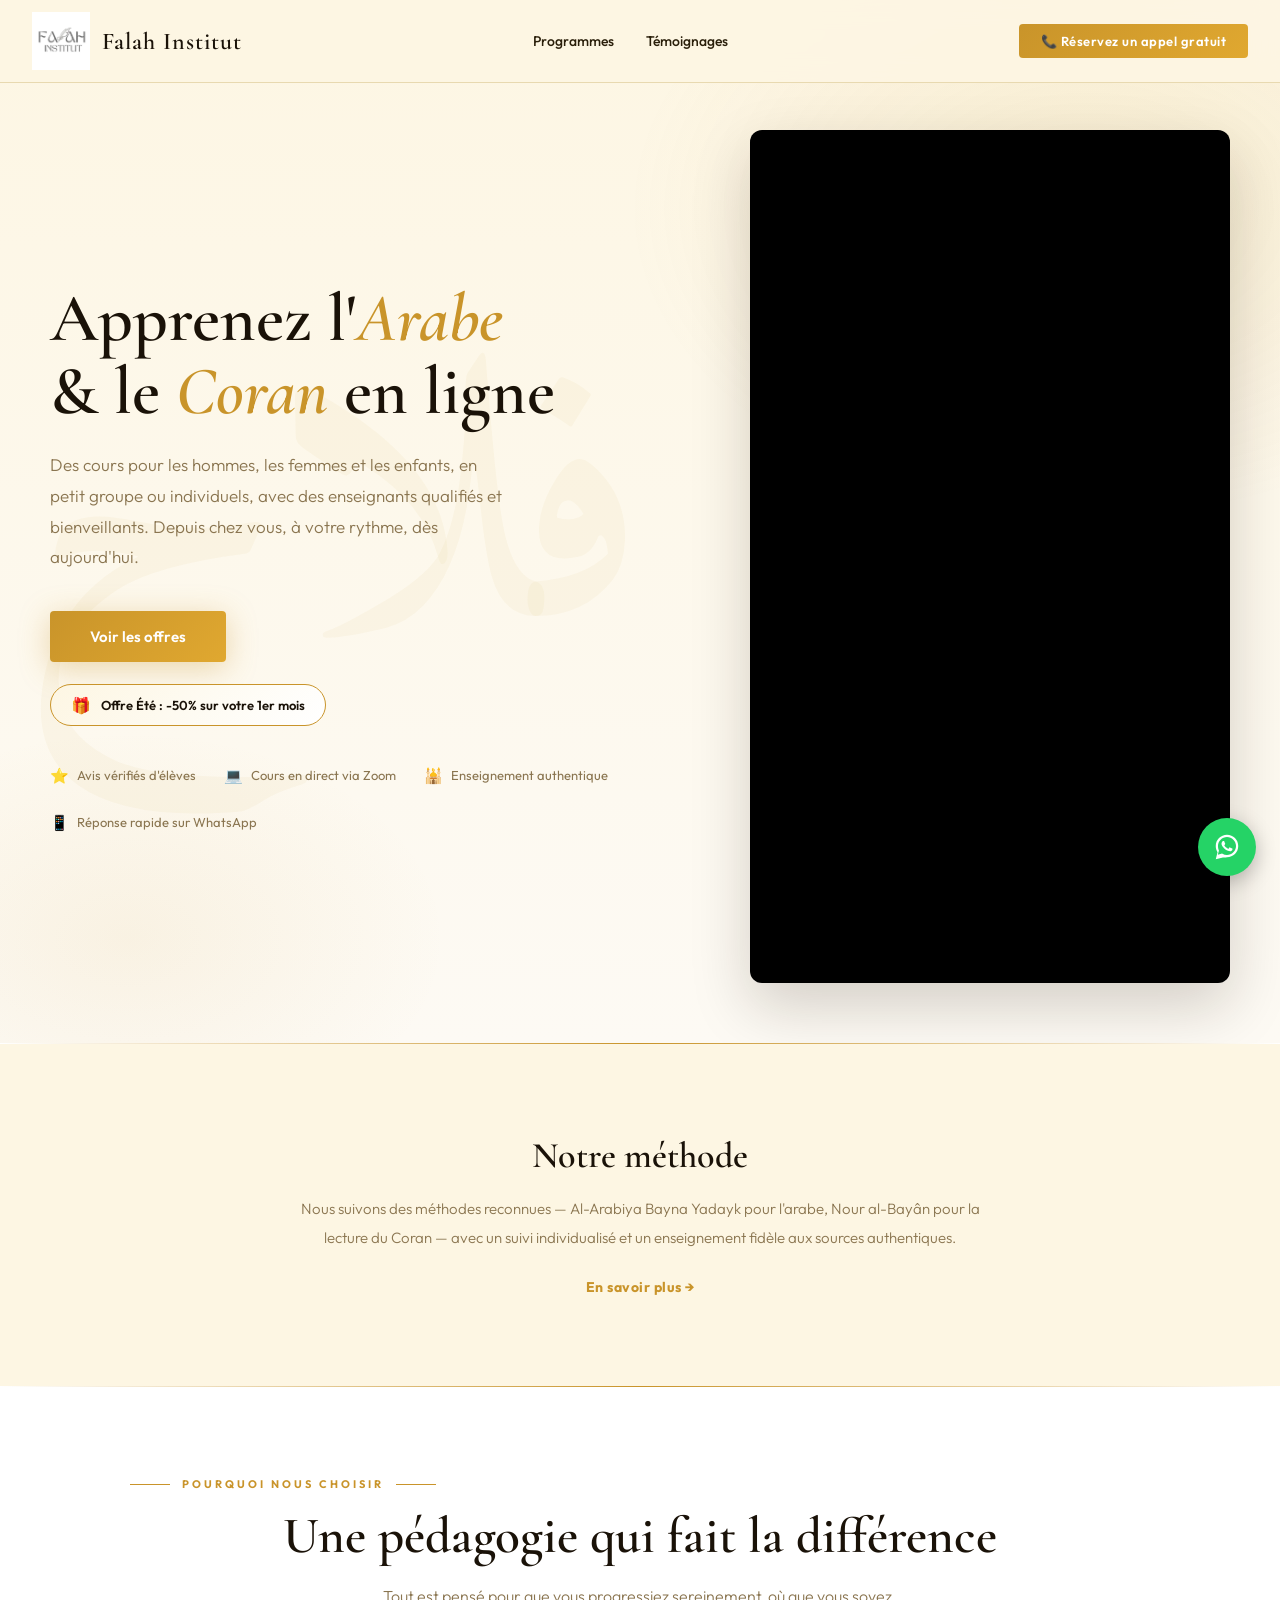
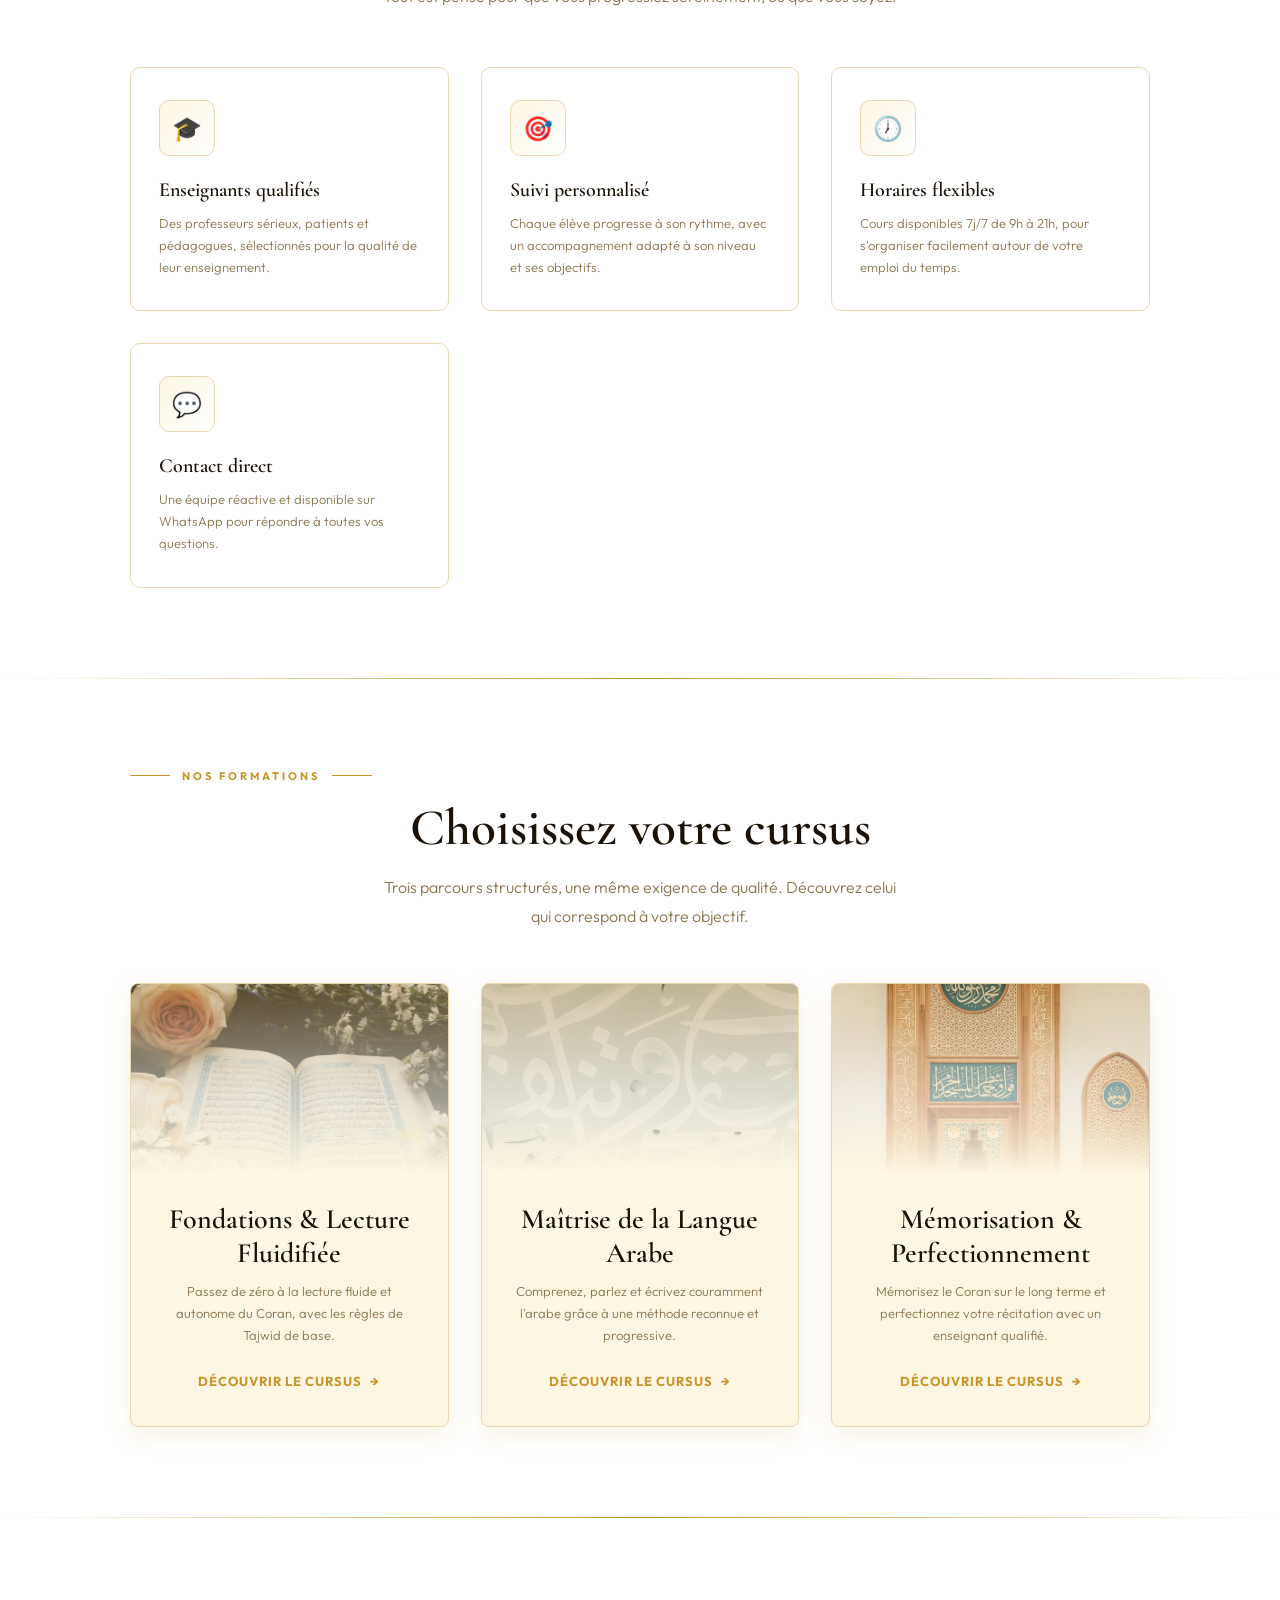
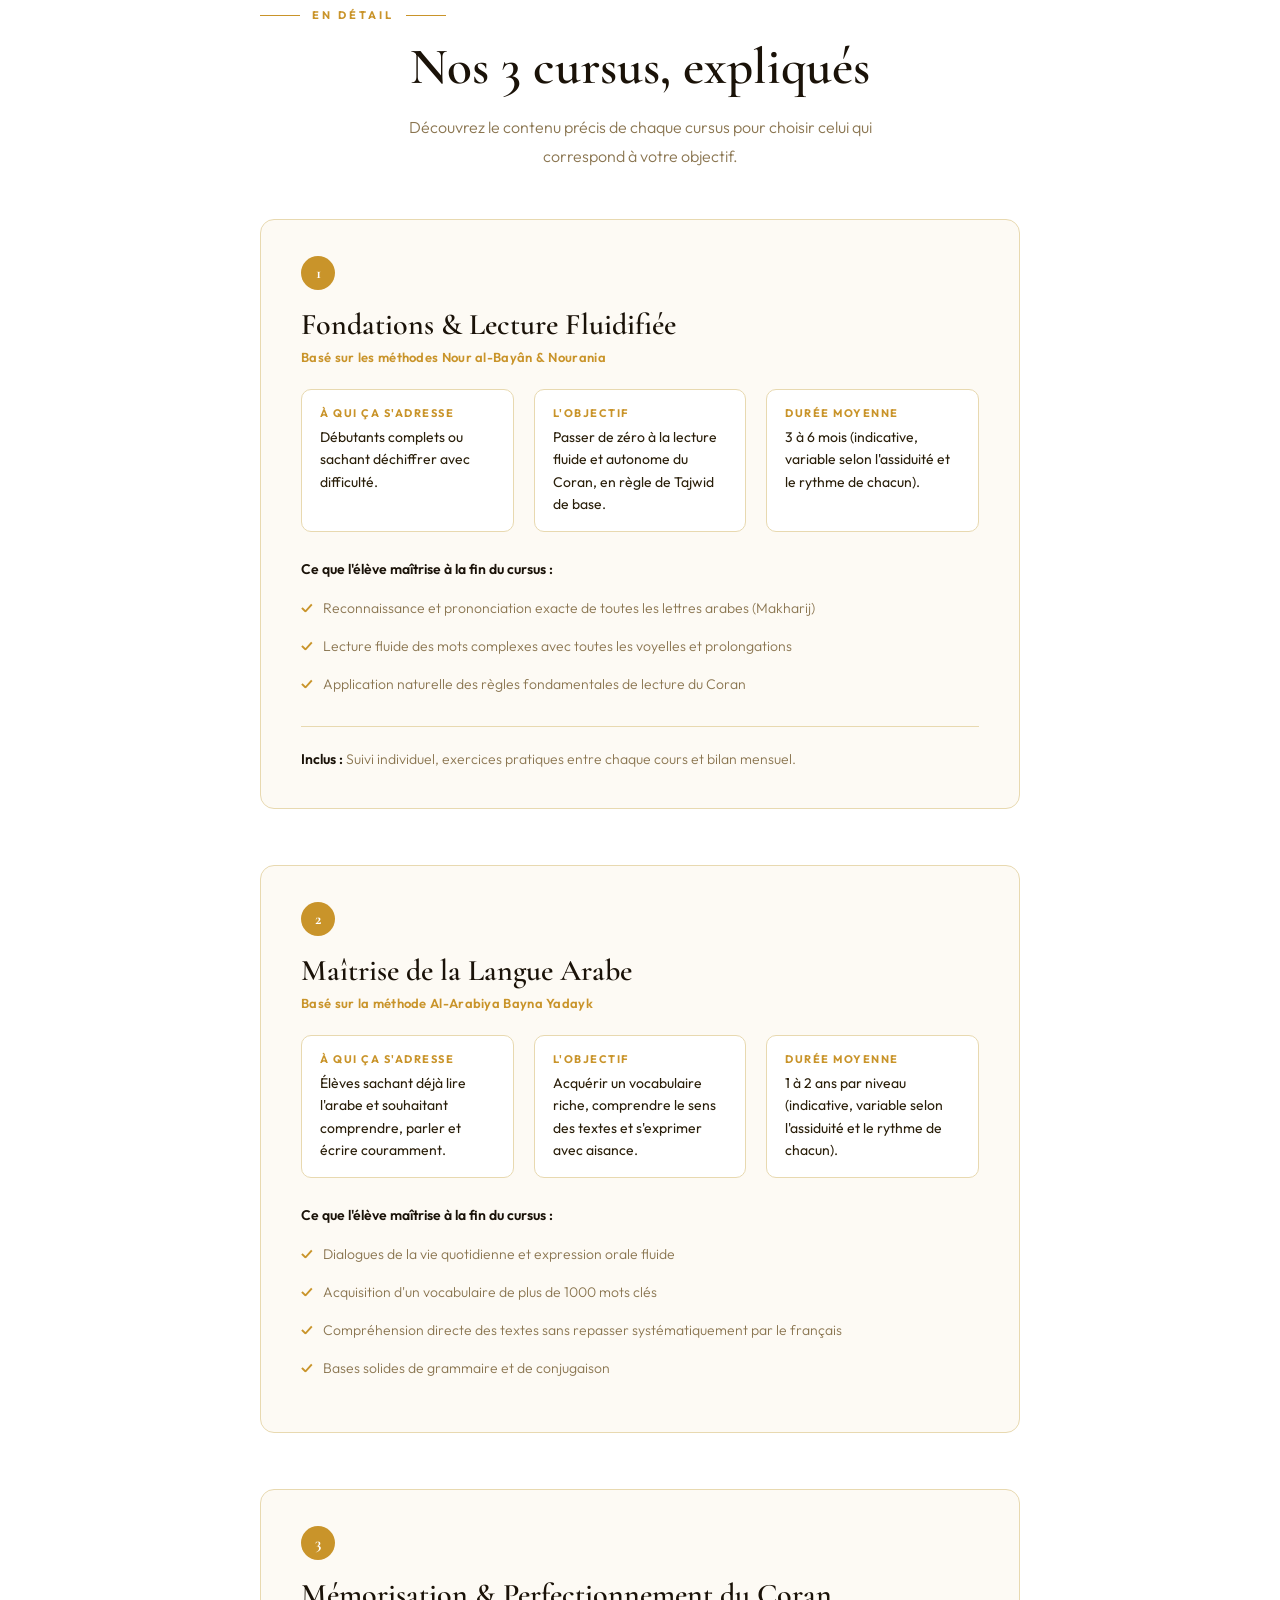
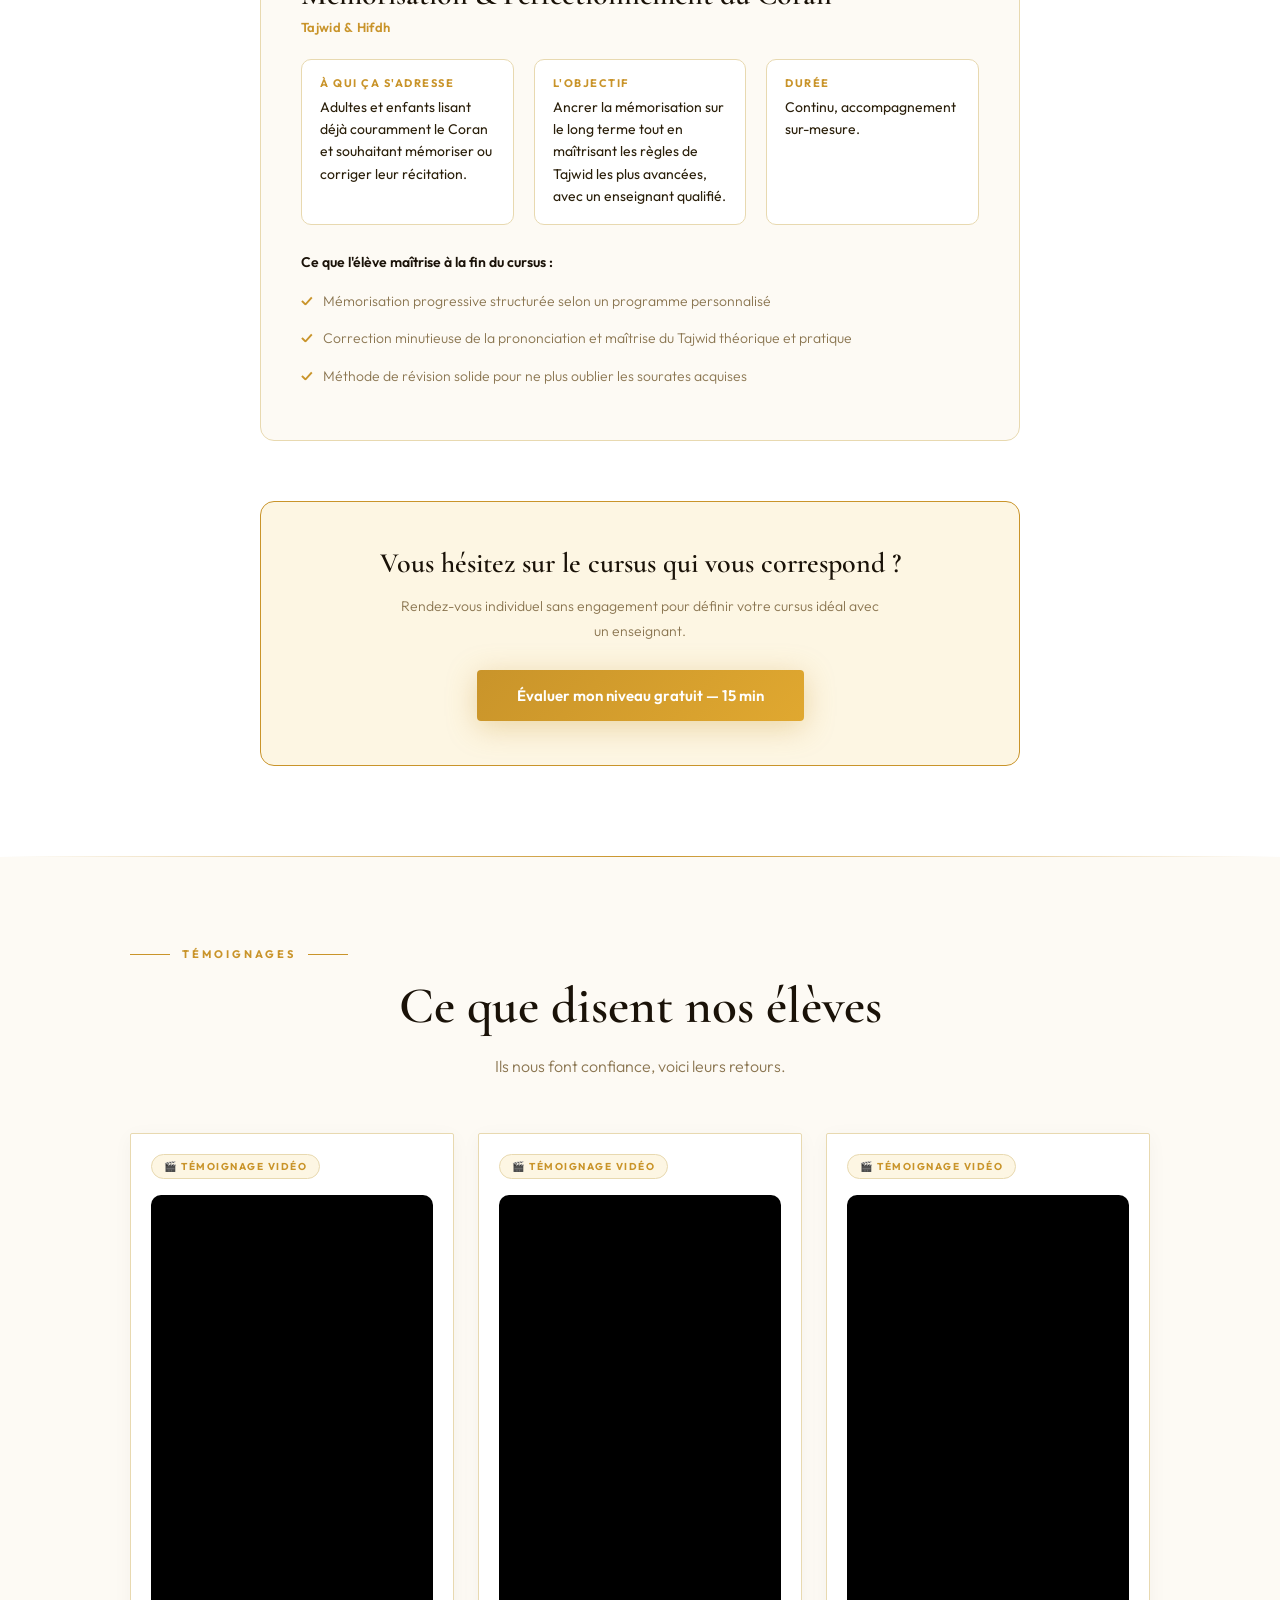
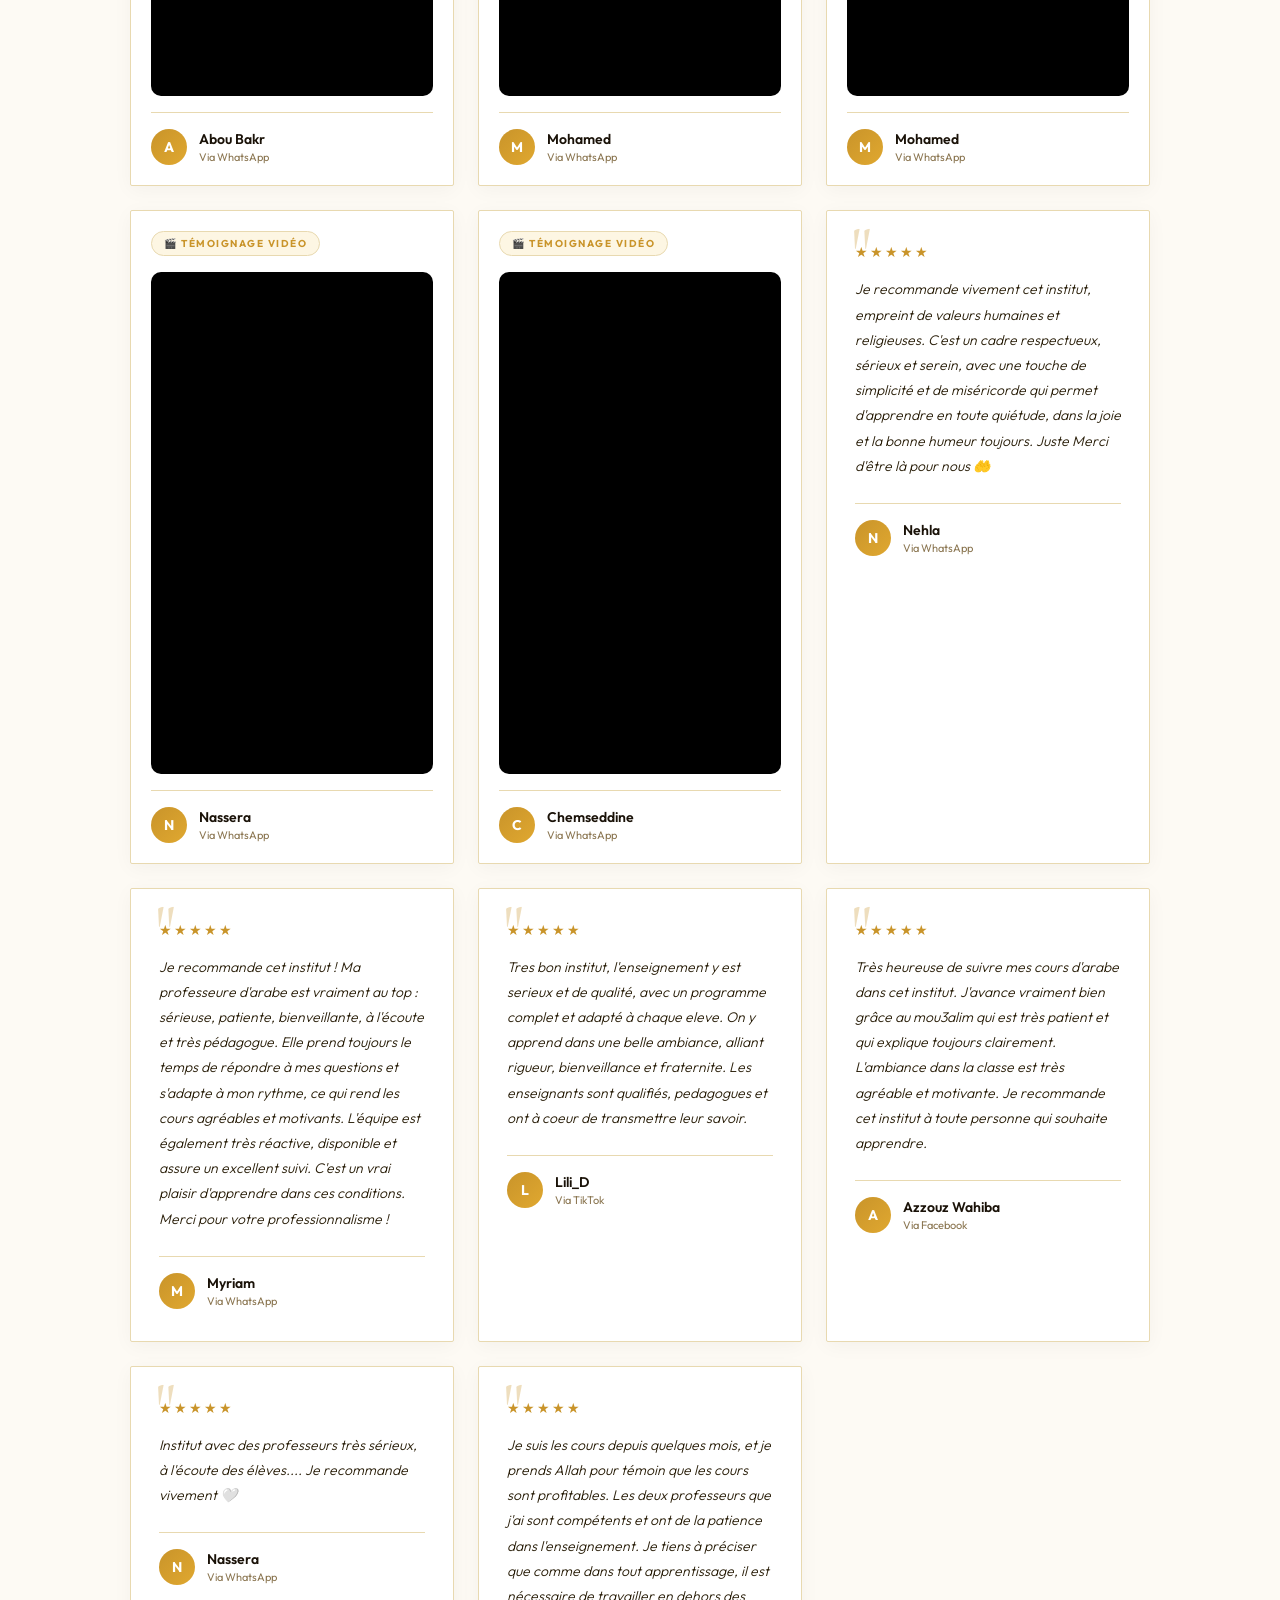
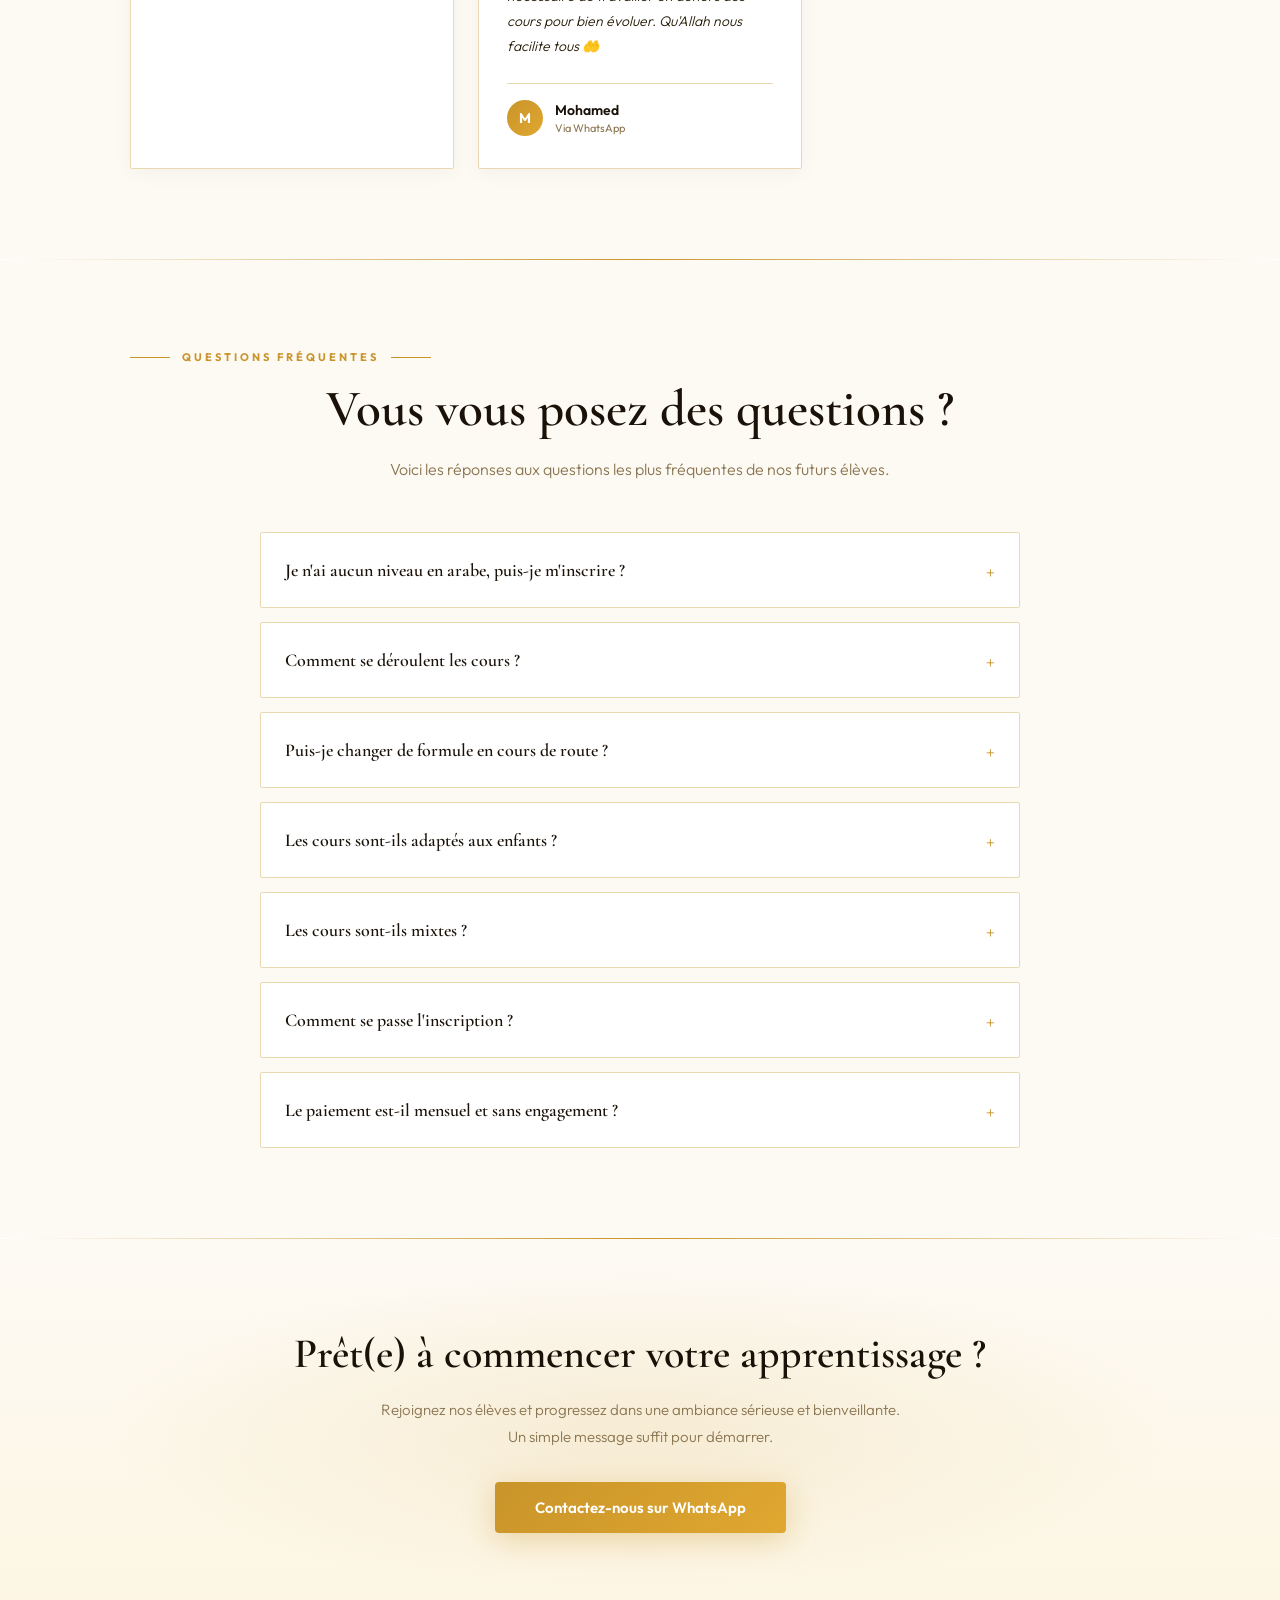
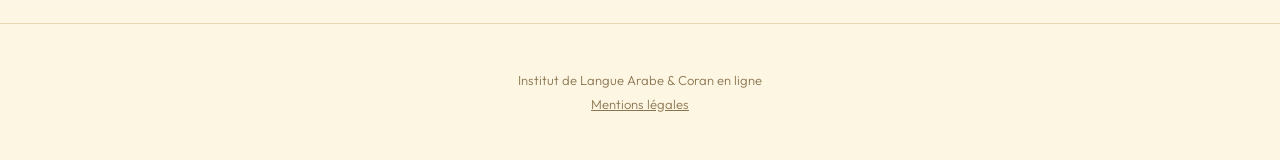
==== index.html @ cff1434b "Add files via upload" ====
<!DOCTYPE html>
<html lang="fr">
<head>
<meta charset="UTF-8">
<meta name="viewport" content="width=device-width, initial-scale=1.0">
<title>Falah Institut — Cours d'Arabe et de Coran en Ligne | Hommes, Femmes, Enfants</title>
<meta name="description" content="Apprenez l'arabe et le Coran en ligne avec Falah Institut. Cours en direct via Zoom pour hommes, femmes et enfants, avec des enseignants qualifiés. Méthodes reconnues, suivi personnalisé.">
<meta name="google-site-verification" content="5K8KCXsPNiOXg6FcAoNU2ZX_Attoy7lM3DH7DhUNpo0" />
<link rel="icon" type="image/png" sizes="32x32" href="favicon-32.png">
<link rel="icon" type="image/png" sizes="16x16" href="favicon-16.png">
<link rel="apple-touch-icon" sizes="180x180" href="favicon-180.png">
<meta property="og:title" content="Falah Institut — 🎁 -50% sur votre 1er mois">
<meta property="og:description" content="🎁 Offre Été : -50% sur votre 1er mois. Cours en ligne d'arabe et de Coran pour hommes, femmes et enfants, via Zoom.">
<meta property="og:image" content="https://falahinstitut.github.io/og-image.jpg">
<meta property="og:image:width" content="1200">
<meta property="og:image:height" content="630">
<meta property="og:type" content="website">
<meta property="og:url" content="https://falahinstitut.github.io/">
<meta name="twitter:card" content="summary_large_image">
<meta name="twitter:title" content="Falah Institut — Arabe & Coran en ligne">
<meta name="twitter:description" content="Cours en ligne d'arabe et de Coran pour hommes, femmes et enfants.">
<meta name="twitter:image" content="https://falahinstitut.github.io/og-image.jpg">
<link rel="preconnect" href="https://fonts.googleapis.com">
<link rel="preconnect" href="https://fonts.gstatic.com" crossorigin>
<link href="https://fonts.googleapis.com/css2?family=Amiri:ital,wght@0,400;0,700;1,400&family=Cormorant+Garamond:wght@300;400;500;600;700&family=Outfit:wght@300;400;500;600;700&display=swap" rel="stylesheet">
<link rel="stylesheet" href="style.css">
<script type="application/ld+json">
{
  "@context": "https://schema.org",
  "@type": "EducationalOrganization",
  "name": "Falah Institut",
  "url": "https://falahinstitut.github.io/",
  "logo": "https://falahinstitut.github.io/logo.png",
  "image": "https://falahinstitut.github.io/og-image.jpg",
  "description": "Institut en ligne d'apprentissage de la langue arabe et du Coran, pour hommes, femmes et enfants. Cours collectifs et individuels via Zoom.",
  "sameAs": [],
  "contactPoint": {
    "@type": "ContactPoint",
    "telephone": "+33651969750",
    "contactType": "customer service",
    "areaServed": "FR",
    "availableLanguage": ["French", "Arabic"]
  },
  "hasOfferCatalog": {
    "@type": "OfferCatalog",
    "name": "Formations Falah Institut",
    "itemListElement": [
      { "@type": "Offer", "itemOffered": { "@type": "Course", "name": "Cours de Langue Arabe" } },
      { "@type": "Offer", "itemOffered": { "@type": "Course", "name": "Cours de Coran" } }
    ]
  }
}
</script>
<!-- TikTok Pixel Code Start -->
<script>
!function (w, d, t) {
  w.TiktokAnalyticsObject=t;var ttq=w[t]=w[t]||[];ttq.methods=["page","track","identify","instances","debug","on","off","once","ready","alias","group","enableCookie","disableCookie","holdConsent","revokeConsent","grantConsent"],ttq.setAndDefer=function(t,e){t[e]=function(){t.push([e].concat(Array.prototype.slice.call(arguments,0)))}};for(var i=0;i<ttq.methods.length;i++)ttq.setAndDefer(ttq,ttq.methods[i]);ttq.instance=function(t){for(
var e=ttq._i[t]||[],n=0;n<ttq.methods.length;n++)ttq.setAndDefer(e,ttq.methods[n]);return e},ttq.load=function(e,n){var r="https://analytics.tiktok.com/i18n/pixel/events.js",o=n&&n.partner;ttq._i=ttq._i||{},ttq._i[e]=[],ttq._i[e]._u=r,ttq._t=ttq._t||{},ttq._t[e]=+new Date,ttq._o=ttq._o||{},ttq._o[e]=n||{};n=document.createElement("script")
;n.type="text/javascript",n.async=!0,n.src=r+"?sdkid="+e+"&lib="+t;e=document.getElementsByTagName("script")[0];e.parentNode.insertBefore(n,e)};
  ttq.load('D9JJC5RC77UA1IJTJR0G');
  ttq.page();
}(window, document, 'ttq');
</script>
<!-- TikTok Pixel Code End -->
</head>
<body>

<!-- NAV -->
<nav>
  <div class="nav-logo">
    <img src="logo.png" alt="Falah Institut">
    <span class="nav-logo-text">Falah Institut</span>
  </div>
  <div class="nav-links">
    <a href="#cursus1">Programmes</a>
    <a href="#avis">Témoignages</a>
  </div>
  <a href="https://wa.me/33651969750?text=Salam%20alaykoum%2C%20je%20souhaiterais%20faire%20%C3%A9valuer%20mon%20niveau%20gratuit%20%2815%20min%29%20pour%20d%C3%A9finir%20le%20cursus%20qui%20me%20convient." target="_blank" rel="noopener" class="nav-cta">📞 Réservez un appel gratuit</a>
</nav>


<!-- HERO -->
<section class="hero">
  <div class="arabic-watermark">فلاح</div>
  <div class="hero-inner">
    <div class="hero-content">
    <div class="hero-logo-wrap" style="display:none">
      <img src="logo.png" alt="Falah Institut">
    </div>
    <h1>Apprenez l'<em>Arabe</em><br>& le <em>Coran</em> en ligne</h1>
    <p class="hero-sub">Des cours pour les hommes, les femmes et les enfants, en petit groupe ou individuels, avec des enseignants qualifiés et bienveillants. Depuis chez vous, à votre rythme, dès aujourd'hui.</p>
    <div class="hero-cta">
      <a href="#offres" class="btn-gold">Voir les offres</a>
    </div>
    <div class="promo-banner"><span class="emoji">🎁</span> Offre Été : -50% sur votre 1er mois</div>
    <div class="hero-trust">
      <div class="hero-trust-item"><span class="ico">⭐</span> Avis vérifiés d'élèves</div>
      <div class="hero-trust-item"><span class="ico">💻</span> Cours en direct via Zoom</div>
      <div class="hero-trust-item"><span class="ico">🕌</span> Enseignement authentique</div>
      <div class="hero-trust-item"><span class="ico">📱</span> Réponse rapide sur WhatsApp</div>
    </div>
    </div>
    <div class="hero-visual">
      <div class="hero-video-frame">
        <iframe
          src="https://www.youtube.com/embed/qF54f6sBMEQ"
          title="Présentation de Falah Institut"
          loading="lazy"
          allow="accelerometer; autoplay; clipboard-write; encrypted-media; gyroscope; picture-in-picture; web-share"
          allowfullscreen>
        </iframe>
      </div>
    </div>
  </div>
</section>

<div class="divider"></div>

<!-- METHODE TEASER -->
<section class="methode-teaser">
  <div class="container methode-teaser-inner fade-in">
    <h2>Notre méthode</h2>
    <p>Nous suivons des méthodes reconnues — Al-Arabiya Bayna Yadayk pour l'arabe, Nour al-Bayân pour la lecture du Coran — avec un suivi individualisé et un enseignement fidèle aux sources authentiques.</p>
    <a href="#cursus1" class="methode-link">En savoir plus →</a>
  </div>
</section>

<div class="divider"></div>

<!-- FEATURES -->
<section class="features">
  <div class="container">
    <div class="features-intro fade-in">
      <div class="section-label"><span>Pourquoi nous choisir</span></div>
      <h2 class="section-title">Une pédagogie qui fait la différence</h2>
      <p class="section-sub">Tout est pensé pour que vous progressiez sereinement, où que vous soyez.</p>
    </div>
    <div class="features-grid fade-in">
      <div class="feature-card">
        <div class="feature-icon">🎓</div>
        <div class="feature-title">Enseignants qualifiés</div>
        <div class="feature-desc">Des professeurs sérieux, patients et pédagogues, sélectionnés pour la qualité de leur enseignement.</div>
      </div>
      <div class="feature-card">
        <div class="feature-icon">🎯</div>
        <div class="feature-title">Suivi personnalisé</div>
        <div class="feature-desc">Chaque élève progresse à son rythme, avec un accompagnement adapté à son niveau et ses objectifs.</div>
      </div>
      <div class="feature-card">
        <div class="feature-icon">🕖</div>
        <div class="feature-title">Horaires flexibles</div>
        <div class="feature-desc">Cours disponibles 7j/7 de 9h à 21h, pour s'organiser facilement autour de votre emploi du temps.</div>
      </div>
      <div class="feature-card">
        <div class="feature-icon">💬</div>
        <div class="feature-title">Contact direct</div>
        <div class="feature-desc">Une équipe réactive et disponible sur WhatsApp pour répondre à toutes vos questions.</div>
      </div>
    </div>
  </div>
</section>

<div class="divider"></div>

<!-- TRACKS (choix du cursus) -->
<section class="tracks" id="offres">
  <div class="container">
    <div class="tracks-intro fade-in">
      <div class="section-label"><span>Nos formations</span></div>
      <h2 class="section-title">Choisissez votre cursus</h2>
      <p class="section-sub">Trois parcours structurés, une même exigence de qualité. Découvrez celui qui correspond à votre objectif.</p>
    </div>
    <div class="tracks-grid fade-in">
      <a href="#cursus1" class="track-card">
        <div class="track-image" style="background-image:url('coran.jpg');"></div>
        <div class="track-body">
          <div class="track-title">Fondations & Lecture Fluidifiée</div>
          <div class="track-desc">Passez de zéro à la lecture fluide et autonome du Coran, avec les règles de Tajwid de base.</div>
          <div class="track-link">Découvrir le cursus <span class="arrow">→</span></div>
        </div>
      </a>
      <a href="#cursus2" class="track-card">
        <div class="track-image" style="background-image:url('calligraphie.jpg');"></div>
        <div class="track-body">
          <div class="track-title">Maîtrise de la Langue Arabe</div>
          <div class="track-desc">Comprenez, parlez et écrivez couramment l'arabe grâce à une méthode reconnue et progressive.</div>
          <div class="track-link">Découvrir le cursus <span class="arrow">→</span></div>
        </div>
      </a>
      <a href="#cursus3" class="track-card">
        <div class="track-image" style="background-image:url('mosquee.jpg');"></div>
        <div class="track-body">
          <div class="track-title">Mémorisation & Perfectionnement</div>
          <div class="track-desc">Mémorisez le Coran sur le long terme et perfectionnez votre récitation avec un enseignant qualifié.</div>
          <div class="track-link">Découvrir le cursus <span class="arrow">→</span></div>
        </div>
      </a>
    </div>
  </div>
</section>

<div class="divider"></div>

<!-- CURSUS DETAILS -->
<section class="methode-page methode-page-inline">
  <div class="methode-content">
    <div class="cursus-intro fade-in">
      <div class="section-label"><span>En détail</span></div>
      <h2 class="section-title">Nos 3 cursus, expliqués</h2>
      <p class="section-sub">Découvrez le contenu précis de chaque cursus pour choisir celui qui correspond à votre objectif.</p>
    </div>

    <div class="cursus-block fade-in" id="cursus1">
      <div class="cursus-number">1</div>
      <h2 class="cursus-title">Fondations & Lecture Fluidifiée</h2>
      <div class="cursus-subtitle">Basé sur les méthodes Nour al-Bayân & Nourania</div>

      <div class="cursus-meta-grid">
        <div class="cursus-meta-item">
          <div class="cursus-meta-label">À qui ça s'adresse</div>
          <div class="cursus-meta-value">Débutants complets ou sachant déchiffrer avec difficulté.</div>
        </div>
        <div class="cursus-meta-item">
          <div class="cursus-meta-label">L'objectif</div>
          <div class="cursus-meta-value">Passer de zéro à la lecture fluide et autonome du Coran, en règle de Tajwid de base.</div>
        </div>
        <div class="cursus-meta-item">
          <div class="cursus-meta-label">Durée moyenne</div>
          <div class="cursus-meta-value">3 à 6 mois (indicative, variable selon l'assiduité et le rythme de chacun).</div>
        </div>
      </div>

      <div class="cursus-section-label">Ce que l'élève maîtrise à la fin du cursus :</div>
      <ul class="cursus-list">
        <li>Reconnaissance et prononciation exacte de toutes les lettres arabes (Makharij)</li>
        <li>Lecture fluide des mots complexes avec toutes les voyelles et prolongations</li>
        <li>Application naturelle des règles fondamentales de lecture du Coran</li>
      </ul>

      <div class="cursus-included"><strong>Inclus :</strong> Suivi individuel, exercices pratiques entre chaque cours et bilan mensuel.</div>
    </div>

    <div class="cursus-block fade-in" id="cursus2">
      <div class="cursus-number">2</div>
      <h2 class="cursus-title">Maîtrise de la Langue Arabe</h2>
      <div class="cursus-subtitle">Basé sur la méthode Al-Arabiya Bayna Yadayk</div>

      <div class="cursus-meta-grid">
        <div class="cursus-meta-item">
          <div class="cursus-meta-label">À qui ça s'adresse</div>
          <div class="cursus-meta-value">Élèves sachant déjà lire l'arabe et souhaitant comprendre, parler et écrire couramment.</div>
        </div>
        <div class="cursus-meta-item">
          <div class="cursus-meta-label">L'objectif</div>
          <div class="cursus-meta-value">Acquérir un vocabulaire riche, comprendre le sens des textes et s'exprimer avec aisance.</div>
        </div>
        <div class="cursus-meta-item">
          <div class="cursus-meta-label">Durée moyenne</div>
          <div class="cursus-meta-value">1 à 2 ans par niveau (indicative, variable selon l'assiduité et le rythme de chacun).</div>
        </div>
      </div>

      <div class="cursus-section-label">Ce que l'élève maîtrise à la fin du cursus :</div>
      <ul class="cursus-list">
        <li>Dialogues de la vie quotidienne et expression orale fluide</li>
        <li>Acquisition d'un vocabulaire de plus de 1000 mots clés</li>
        <li>Compréhension directe des textes sans repasser systématiquement par le français</li>
        <li>Bases solides de grammaire et de conjugaison</li>
      </ul>
    </div>

    <div class="cursus-block fade-in" id="cursus3">
      <div class="cursus-number">3</div>
      <h2 class="cursus-title">Mémorisation & Perfectionnement du Coran</h2>
      <div class="cursus-subtitle">Tajwid & Hifdh</div>

      <div class="cursus-meta-grid">
        <div class="cursus-meta-item">
          <div class="cursus-meta-label">À qui ça s'adresse</div>
          <div class="cursus-meta-value">Adultes et enfants lisant déjà couramment le Coran et souhaitant mémoriser ou corriger leur récitation.</div>
        </div>
        <div class="cursus-meta-item">
          <div class="cursus-meta-label">L'objectif</div>
          <div class="cursus-meta-value">Ancrer la mémorisation sur le long terme tout en maîtrisant les règles de Tajwid les plus avancées, avec un enseignant qualifié.</div>
        </div>
        <div class="cursus-meta-item">
          <div class="cursus-meta-label">Durée</div>
          <div class="cursus-meta-value">Continu, accompagnement sur-mesure.</div>
        </div>
      </div>

      <div class="cursus-section-label">Ce que l'élève maîtrise à la fin du cursus :</div>
      <ul class="cursus-list">
        <li>Mémorisation progressive structurée selon un programme personnalisé</li>
        <li>Correction minutieuse de la prononciation et maîtrise du Tajwid théorique et pratique</li>
        <li>Méthode de révision solide pour ne plus oublier les sourates acquises</li>
      </ul>
    </div>

    <div class="cursus-final-cta fade-in">
      <h2>Vous hésitez sur le cursus qui vous correspond ?</h2>
      <p>Rendez-vous individuel sans engagement pour définir votre cursus idéal avec un enseignant.</p>
      <a href="https://wa.me/33651969750?text=Salam%20alaykoum%2C%20je%20souhaiterais%20faire%20%C3%A9valuer%20mon%20niveau%20gratuit%20%2815%20min%29%20pour%20d%C3%A9finir%20le%20cursus%20qui%20me%20convient." target="_blank" rel="noopener" class="btn-gold">Évaluer mon niveau gratuit — 15 min</a>
    </div>
  </div>
</section>

<div class="divider"></div>

<!-- AVIS -->
<section class="avis" id="avis">
  <div class="container">
    <div class="avis-intro fade-in">
      <div class="section-label"><span>Témoignages</span></div>
      <h2 class="section-title">Ce que disent nos élèves</h2>
      <p class="section-sub">Ils nous font confiance, voici leurs retours.</p>
    </div>
    <div class="avis-grid fade-in">
      <div class="avis-card video-card">
        <div class="avis-video-badge">🎬 Témoignage vidéo</div>
        <div class="avis-video-frame">
          <iframe src="https://www.youtube.com/embed/47el6QInoyw" title="Témoignage d'Abou Bakr" loading="lazy" allow="accelerometer; autoplay; clipboard-write; encrypted-media; gyroscope; picture-in-picture; web-share" allowfullscreen></iframe>
        </div>
        <div class="avis-sep"></div>
        <div class="avis-author">
          <div class="avis-avatar">A</div>
          <div><div class="avis-name">Abou Bakr</div><div class="avis-source">Via WhatsApp</div></div>
        </div>
      </div>
      <div class="avis-card video-card">
        <div class="avis-video-badge">🎬 Témoignage vidéo</div>
        <div class="avis-video-frame">
          <iframe src="https://www.youtube.com/embed/kcSCMGFJxWM" title="Témoignage de Mohamed" loading="lazy" allow="accelerometer; autoplay; clipboard-write; encrypted-media; gyroscope; picture-in-picture; web-share" allowfullscreen></iframe>
        </div>
        <div class="avis-sep"></div>
        <div class="avis-author">
          <div class="avis-avatar">M</div>
          <div><div class="avis-name">Mohamed</div><div class="avis-source">Via WhatsApp</div></div>
        </div>
      </div>
      <div class="avis-card video-card">
        <div class="avis-video-badge">🎬 Témoignage vidéo</div>
        <div class="avis-video-frame">
          <iframe src="https://www.youtube.com/embed/t8hU8hcvHuY" title="Témoignage de Mohamed" loading="lazy" allow="accelerometer; autoplay; clipboard-write; encrypted-media; gyroscope; picture-in-picture; web-share" allowfullscreen></iframe>
        </div>
        <div class="avis-sep"></div>
        <div class="avis-author">
          <div class="avis-avatar">M</div>
          <div><div class="avis-name">Mohamed</div><div class="avis-source">Via WhatsApp</div></div>
        </div>
      </div>
      <div class="avis-card video-card">
        <div class="avis-video-badge">🎬 Témoignage vidéo</div>
        <div class="avis-video-frame">
          <iframe src="https://www.youtube.com/embed/e6HG5-jM9xI" title="Témoignage de Nassera" loading="lazy" allow="accelerometer; autoplay; clipboard-write; encrypted-media; gyroscope; picture-in-picture; web-share" allowfullscreen></iframe>
        </div>
        <div class="avis-sep"></div>
        <div class="avis-author">
          <div class="avis-avatar">N</div>
          <div><div class="avis-name">Nassera</div><div class="avis-source">Via WhatsApp</div></div>
        </div>
      </div>
      <div class="avis-card video-card">
        <div class="avis-video-badge">🎬 Témoignage vidéo</div>
        <div class="avis-video-frame">
          <iframe src="https://www.youtube.com/embed/inPe0hY8s2E" title="Témoignage de Chemseddine" loading="lazy" allow="accelerometer; autoplay; clipboard-write; encrypted-media; gyroscope; picture-in-picture; web-share" allowfullscreen></iframe>
        </div>
        <div class="avis-sep"></div>
        <div class="avis-author">
          <div class="avis-avatar">C</div>
          <div><div class="avis-name">Chemseddine</div><div class="avis-source">Via WhatsApp</div></div>
        </div>
      </div>
      <div class="avis-card">
        <div class="avis-quote">"</div>
        <div class="avis-stars">★★★★★</div>
        <p class="avis-text">Je recommande vivement cet institut, empreint de valeurs humaines et religieuses. C'est un cadre respectueux, sérieux et serein, avec une touche de simplicité et de miséricorde qui permet d'apprendre en toute quiétude, dans la joie et la bonne humeur toujours. Juste Merci d'être là pour nous 🤲</p>
        <div class="avis-sep"></div>
        <div class="avis-author">
          <div class="avis-avatar">N</div>
          <div><div class="avis-name">Nehla</div><div class="avis-source">Via WhatsApp</div></div>
        </div>
      </div>
      <div class="avis-card">
        <div class="avis-quote">"</div>
        <div class="avis-stars">★★★★★</div>
        <p class="avis-text">Je recommande cet institut ! Ma professeure d'arabe est vraiment au top : sérieuse, patiente, bienveillante, à l'écoute et très pédagogue. Elle prend toujours le temps de répondre à mes questions et s'adapte à mon rythme, ce qui rend les cours agréables et motivants. L'équipe est également très réactive, disponible et assure un excellent suivi. C'est un vrai plaisir d'apprendre dans ces conditions. Merci pour votre professionnalisme !</p>
        <div class="avis-sep"></div>
        <div class="avis-author">
          <div class="avis-avatar">M</div>
          <div><div class="avis-name">Myriam</div><div class="avis-source">Via WhatsApp</div></div>
        </div>
      </div>
      <div class="avis-card">
        <div class="avis-quote">"</div>
        <div class="avis-stars">★★★★★</div>
        <p class="avis-text">Tres bon institut, l'enseignement y est serieux et de qualité, avec un programme complet et adapté à chaque eleve. On y apprend dans une belle ambiance, alliant rigueur, bienveillance et fraternite. Les enseignants sont qualifiés, pedagogues et ont à coeur de transmettre leur savoir.</p>
        <div class="avis-sep"></div>
        <div class="avis-author">
          <div class="avis-avatar">L</div>
          <div><div class="avis-name">Lili_D</div><div class="avis-source">Via TikTok</div></div>
        </div>
      </div>
      <div class="avis-card">
        <div class="avis-quote">"</div>
        <div class="avis-stars">★★★★★</div>
        <p class="avis-text">Très heureuse de suivre mes cours d'arabe dans cet institut. J'avance vraiment bien grâce au mou3alim qui est très patient et qui explique toujours clairement. L'ambiance dans la classe est très agréable et motivante. Je recommande cet institut à toute personne qui souhaite apprendre.</p>
        <div class="avis-sep"></div>
        <div class="avis-author">
          <div class="avis-avatar">A</div>
          <div><div class="avis-name">Azzouz Wahiba</div><div class="avis-source">Via Facebook</div></div>
        </div>
      </div>
      <div class="avis-card">
        <div class="avis-quote">"</div>
        <div class="avis-stars">★★★★★</div>
        <p class="avis-text">Institut avec des professeurs très sérieux, à l'écoute des élèves.... Je recommande vivement 🤍</p>
        <div class="avis-sep"></div>
        <div class="avis-author">
          <div class="avis-avatar">N</div>
          <div><div class="avis-name">Nassera</div><div class="avis-source">Via WhatsApp</div></div>
        </div>
      </div>

      <div class="avis-card">
        <div class="avis-quote">"</div>
        <div class="avis-stars">★★★★★</div>
        <p class="avis-text">Je suis les cours depuis quelques mois, et je prends Allah pour témoin que les cours sont profitables. Les deux professeurs que j'ai sont compétents et ont de la patience dans l'enseignement. Je tiens à préciser que comme dans tout apprentissage, il est nécessaire de travailler en dehors des cours pour bien évoluer. Qu'Allah nous facilite tous 🤲</p>
        <div class="avis-sep"></div>
        <div class="avis-author">
          <div class="avis-avatar">M</div>
          <div><div class="avis-name">Mohamed</div><div class="avis-source">Via WhatsApp</div></div>
        </div>
      </div>

    </div>
  </div>
</section>

<div class="divider"></div>

<!-- FAQ -->
<section class="faq">
  <div class="container">
    <div class="faq-intro fade-in">
      <div class="section-label"><span>Questions fréquentes</span></div>
      <h2 class="section-title">Vous vous posez des questions ?</h2>
      <p class="section-sub">Voici les réponses aux questions les plus fréquentes de nos futurs élèves.</p>
    </div>
    <div class="faq-list fade-in">
      <details class="faq-item">
        <summary>Je n'ai aucun niveau en arabe, puis-je m'inscrire ?</summary>
        <p class="faq-answer">Bien sûr ! Nos formules s'adaptent à tous les niveaux, du débutant complet à l'élève confirmé. Un premier échange sur WhatsApp permet de définir le point de départ le plus adapté.</p>
      </details>
      <details class="faq-item">
        <summary>Comment se déroulent les cours ?</summary>
        <p class="faq-answer">Tous les cours ont lieu en ligne via Zoom, en direct avec votre enseignant(e). Vous recevez le lien de connexion avant chaque séance, et pouvez suivre les cours depuis chez vous, où que vous soyez.</p>
      </details>
      <details class="faq-item">
        <summary>Puis-je changer de formule en cours de route ?</summary>
        <p class="faq-answer">Oui, il est tout à fait possible de passer d'un cours collectif à un cours individuel (ou inversement) selon votre progression et vos disponibilités. Il suffit d'en discuter avec nous sur WhatsApp.</p>
      </details>
      <details class="faq-item">
        <summary>Les cours sont-ils adaptés aux enfants ?</summary>
        <p class="faq-answer">Oui, nous proposons des cours pour les femmes, les enfants et les hommes, avec une pédagogie adaptée à chaque public.</p>
      </details>
      <details class="faq-item">
        <summary>Les cours sont-ils mixtes ?</summary>
        <p class="faq-answer">Non, les cours ne sont pas mixtes. Les hommes sont enseignés par des hommes et les femmes par des femmes. De même, il n'y a pas de mixité au sein des groupes.</p>
      </details>
      <details class="faq-item">
        <summary>Comment se passe l'inscription ?</summary>
        <p class="faq-answer">Rien de plus simple : contactez-nous directement sur WhatsApp en cliquant sur un bouton d'inscription. Nous échangeons ensemble sur vos objectifs et vous accompagnons pour démarrer rapidement.</p>
      </details>
      <details class="faq-item">
        <summary>Le paiement est-il mensuel et sans engagement ?</summary>
        <p class="faq-answer">Oui, nos formules fonctionnent sur un abonnement mensuel, sans engagement de durée. Vous restez libre d'ajuster votre formule à tout moment.</p>
      </details>
    </div>
  </div>
</section>

<div class="divider"></div>

<!-- CTA FINALE -->
<section class="final-cta">
  <div class="container final-cta-inner">
    <h2>Prêt(e) à commencer votre apprentissage ?</h2>
    <p>Rejoignez nos élèves et progressez dans une ambiance sérieuse et bienveillante. Un simple message suffit pour démarrer.</p>
    <a href="https://api.whatsapp.com/send?phone=33651969750&text=Salam%20alaykoum%2C%20je%20souhaite%20avoir%20plus%20d%27informations%20sur%20vos%20cours." target="_blank" rel="noopener" class="btn-gold">Contactez-nous sur WhatsApp</a>
  </div>
</section>

<!-- FOOTER -->
<footer>
  <div class="footer-logo" style="display:none">
    <img src="logo.png" alt="Falah Institut">
  </div>
  <p class="footer-text">Institut de Langue Arabe & Coran en ligne</p>
  <p class="footer-text" style="margin-top:8px;"><a href="mentions-legales.html" style="color:inherit;">Mentions légales</a></p>
</footer>

<script>
  const observer = new IntersectionObserver((entries) => {
    entries.forEach(entry => { if (entry.isIntersecting) entry.target.classList.add('visible'); });
  }, { threshold: 0.1 });
  document.querySelectorAll('.fade-in').forEach(el => observer.observe(el));

  document.querySelectorAll('a[href^="#"]').forEach(anchor => {
    anchor.addEventListener('click', function(e) {
      e.preventDefault();
      document.querySelector(this.getAttribute('href')).scrollIntoView({ behavior: 'smooth' });
    });
  });
</script>
<a href="https://api.whatsapp.com/send?phone=33651969750&text=Salam%20alaykoum%2C%20je%20souhaite%20avoir%20plus%20d%27informations%20sur%20vos%20cours." class="whatsapp-float" aria-label="Contactez-nous sur WhatsApp">
  <svg viewBox="0 0 32 32" fill="#fff" xmlns="http://www.w3.org/2000/svg">
    <path d="M16.001 3C9.373 3 4 8.373 4 15c0 2.386.697 4.61 1.902 6.484L4 29l7.72-1.865A11.94 11.94 0 0 0 16.001 27C22.628 27 28 21.627 28 15S22.628 3 16.001 3zm0 21.6a9.55 9.55 0 0 1-4.87-1.335l-.35-.208-4.583 1.107 1.222-4.463-.228-.36A9.56 9.56 0 0 1 6.4 15c0-5.294 4.307-9.6 9.601-9.6 5.293 0 9.6 4.306 9.6 9.6 0 5.293-4.307 9.6-9.6 9.6zm5.264-7.19c-.288-.144-1.706-.842-1.97-.938-.264-.096-.456-.144-.648.144-.192.288-.744.938-.912 1.13-.168.192-.336.216-.624.072-.288-.144-1.216-.448-2.317-1.428-.856-.763-1.434-1.706-1.602-1.994-.168-.288-.018-.444.126-.588.13-.129.288-.336.432-.504.144-.168.192-.288.288-.48.096-.192.048-.36-.024-.504-.072-.144-.648-1.562-.888-2.14-.234-.562-.472-.486-.648-.495l-.552-.01c-.192 0-.504.072-.768.36-.264.288-1.008.984-1.008 2.4 0 1.416 1.032 2.784 1.176 2.976.144.192 2.03 3.1 4.918 4.347.687.297 1.223.474 1.641.606.689.219 1.316.188 1.812.114.553-.083 1.706-.697 1.946-1.371.24-.674.24-1.251.168-1.371-.072-.12-.264-.192-.552-.336z"/>
  </svg>
</a>
</body>
</html>
---- style.css ----
:root {
    --gold: #c9942a;
    --gold-light: #f0d898;
    --gold-pale: #fdf6e3;
    --white: #ffffff;
    --cream: #fdfaf4;
    --dark: #1a1208;
    --text: #2a1f0a;
    --text-muted: #8a7550;
    --border: #e8d9b0;
  }
  * { margin: 0; padding: 0; box-sizing: border-box; }
  html { overflow-x: hidden; }
  body { font-family: 'Outfit', sans-serif; background: var(--white); color: var(--text); overflow-x: hidden; position: relative; }

  /* NAV */
  nav {
    position: fixed; top: 0; left: 0; right: 0; z-index: 100;
    background: rgba(253,246,227,0.92);
    backdrop-filter: blur(12px);
    border-bottom: 1px solid var(--border);
    padding: 12px 32px;
    display: flex; align-items: center; justify-content: space-between;
  }
  .nav-logo { display: flex; align-items: center; gap: 12px; }
  .nav-logo img { height: 58px; width: 58px; object-fit: contain; }
  .nav-logo-text { font-family: 'Cormorant Garamond', serif; font-size: 24px; font-weight: 600; color: var(--dark); letter-spacing: 1px; }
  .nav-links { display: flex; align-items: center; gap: 32px; }
  .nav-links a { font-size: 14px; font-weight: 500; color: var(--text); text-decoration: none; transition: color 0.25s ease; }
  .nav-links a:hover { color: var(--gold); }
  .nav-cta {
    background: linear-gradient(135deg, var(--gold), #e0a830);
    color: #fff; padding: 9px 22px; border-radius: 4px;
    font-size: 13px; font-weight: 600; text-decoration: none;
    transition: all 0.3s ease; letter-spacing: 0.5px;
  }
  .nav-cta:hover { box-shadow: 0 4px 16px rgba(201,148,42,0.4); transform: translateY(-1px); }
  .nav-whatsapp {
    width: 38px; height: 38px; border-radius: 50%;
    background: #25D366; display: flex; align-items: center; justify-content: center;
    transition: transform 0.25s ease, box-shadow 0.25s ease; flex-shrink: 0;
  }
  .nav-whatsapp:hover { transform: scale(1.08); box-shadow: 0 4px 14px rgba(37,211,102,0.4); }
  .nav-whatsapp svg { width: 20px; height: 20px; }

  /* HERO */
  .hero {
    min-height: 92vh;
    background: linear-gradient(180deg, var(--gold-pale) 0%, var(--cream) 100%);
    position: relative;
    display: flex; align-items: center;
    padding: 130px 24px 60px;
    overflow: hidden;
  }
  .hero::before {
    content: '';
    position: absolute; inset: 0;
    background: radial-gradient(ellipse 60% 50% at 85% 20%, rgba(201,148,42,0.12) 0%, transparent 60%),
      radial-gradient(ellipse 50% 40% at 10% 90%, rgba(201,148,42,0.08) 0%, transparent 50%);
  }
  .arabic-watermark {
    position: absolute; font-family: 'Amiri', serif;
    font-size: clamp(150px, 30vw, 400px);
    color: rgba(201,148,42,0.05);
    top: 50%; left: 26%; transform: translate(-50%, -50%);
    white-space: nowrap; pointer-events: none; user-select: none; line-height: 1;
  }
  .hero-inner {
    position: relative; z-index: 1; max-width: 1180px; margin: 0 auto; width: 100%;
    display: grid; grid-template-columns: 1.1fr 0.9fr; gap: 56px; align-items: center;
  }
  .hero-content { text-align: left; }
  .hero-logo-wrap {
    margin-bottom: 24px;
    animation: fadeUp 0.9s ease forwards 0.1s;
  }
  .hero-logo-wrap img {
    height: 100px; width: 100px; object-fit: contain;
    opacity: 0.9;
  }
  .hero h1 {
    font-family: 'Cormorant Garamond', serif;
    font-size: clamp(40px, 5.5vw, 68px);
    font-weight: 600; color: var(--dark); line-height: 1.08;
    margin-bottom: 22px;
    animation: fadeUp 0.9s ease forwards 0.5s;
  }
  .hero h1 em { font-style: italic; color: var(--gold); }
  .hero-sub {
    font-size: clamp(15px, 1.4vw, 17px);
    color: var(--text-muted); line-height: 1.8;
    margin-bottom: 38px; font-weight: 300;
    max-width: 460px;
    animation: fadeUp 0.9s ease forwards 0.7s;
  }
  .hero-cta {
    display: flex; gap: 16px; flex-wrap: wrap;
    animation: fadeUp 0.9s ease forwards 0.9s;
  }
  .hero-visual { position: relative; animation: fadeUp 1s ease forwards 0.4s; width: 100%; max-width: 480px; margin-left: auto; }
  .hero-video-frame {
    position: relative; z-index: 1; border-radius: 12px; overflow: hidden;
    box-shadow: 0 24px 60px rgba(26,18,8,0.18); aspect-ratio: 9/16;
    background: #000;
  }
  .hero-video-frame iframe { width: 100%; height: 100%; border: none; display: block; }
  .hero-badge {
    position: absolute; z-index: 2; bottom: 22px; left: -22px;
    background: #fff; border-radius: 10px; padding: 14px 20px;
    box-shadow: 0 14px 40px rgba(26,18,8,0.15); display: flex; align-items: center; gap: 12px;
    max-width: 210px;
  }
  .hero-badge .num { font-size: 26px; line-height: 1; flex-shrink: 0; }
  .hero-badge .label { font-size: 12px; color: var(--text); line-height: 1.4; font-weight: 500; }
  @media (max-width: 900px) {
    .hero-inner { grid-template-columns: 1fr; text-align: center; }
    .hero-content { text-align: center; }
    .hero-sub { margin-left: auto; margin-right: auto; }
    .hero-cta { justify-content: center; }
    .hero-visual { max-width: 420px; width: 90%; margin: 0 auto; }
    .hero-badge { left: 12px; }
    .hero-trust { justify-content: center; }
  }
  .btn-gold {
    background: linear-gradient(135deg, var(--gold) 0%, #e0a830 100%);
    color: #fff; padding: 16px 40px; border-radius: 4px;
    font-size: 15px; font-weight: 600; text-decoration: none;
    transition: all 0.3s ease; display: inline-block;
    box-shadow: 0 6px 30px rgba(201,148,42,0.35);
  }
  .btn-gold:hover { transform: translateY(-2px); box-shadow: 0 10px 40px rgba(201,148,42,0.5); }
  .btn-outline {
    background: transparent; color: var(--dark);
    padding: 16px 40px; border-radius: 4px; font-size: 15px;
    font-weight: 400; text-decoration: none;
    border: 1px solid var(--border);
    transition: all 0.3s ease; display: inline-block;
  }
  .btn-outline:hover { background: rgba(201,148,42,0.08); border-color: var(--gold); }

  .divider { height: 1px; background: linear-gradient(90deg, transparent, var(--gold), transparent); }

  section { padding: 90px 24px; }
  .container { max-width: 1020px; margin: 0 auto; }
  .section-label { display: flex; align-items: center; gap: 12px; margin-bottom: 16px; }
  .section-label::before, .section-label::after { content: ''; flex: 1; max-width: 40px; height: 1px; background: var(--gold); }
  .section-label span { font-size: 11px; font-weight: 700; letter-spacing: 3px; text-transform: uppercase; color: var(--gold); }
  .section-title {
    font-family: 'Cormorant Garamond', serif;
    font-size: clamp(32px, 4vw, 52px); font-weight: 600;
    color: var(--dark); line-height: 1.15; margin-bottom: 16px; text-align: center;
  }
  .section-sub { font-size: 16px; color: var(--text-muted); line-height: 1.8; text-align: center; max-width: 520px; margin: 0 auto; font-weight: 300; }

  /* OFFRES */
  .offres { background: var(--white); }
  .offres-intro { text-align: center; margin-bottom: 56px; }

  .offres-grid { display: grid; grid-template-columns: repeat(auto-fit, minmax(300px, 1fr)); gap: 28px; }
  .offres-group { margin-bottom: 68px; }
  .offres-group:last-child { margin-bottom: 0; }
  .offres-group-title { display: flex; align-items: center; justify-content: center; gap: 10px; font-family: 'Cormorant Garamond', serif; font-size: 26px; font-weight: 600; color: var(--dark); text-align: center; margin-bottom: 28px; }
  .offres-group-title span.line { flex: 1; max-width: 80px; height: 1px; background: var(--border); }
  .offre-card { border-radius: 2px; padding: 44px 36px; position: relative; transition: transform 0.3s ease; display: flex; flex-direction: column; height: 100%; }
  .offre-card:hover { transform: translateY(-6px); }
  .offre-card.standard { background: var(--cream); border: 1px solid var(--border); box-shadow: 0 4px 24px rgba(0,0,0,0.04); }
  .offre-card.premium { background: var(--gold-pale); border: 1px solid var(--gold); box-shadow: 0 12px 40px rgba(201,148,42,0.16); }
  .offre-tag { display: inline-block; font-size: 10px; font-weight: 700; letter-spacing: 2px; text-transform: uppercase; padding: 5px 14px; border-radius: 2px; margin-bottom: 28px; }
  .offre-card.standard .offre-tag { background: var(--gold-pale); color: var(--gold); border: 1px solid var(--border); }
  .offre-card.premium .offre-tag { background: #fff; color: var(--gold); border: 1px solid var(--gold); }
  .offre-price { display: flex; align-items: baseline; gap: 6px; margin-bottom: 8px; }
  .price-num { font-family: 'Cormorant Garamond', serif; font-size: 64px; font-weight: 600; line-height: 1; }
  .offre-card.standard .price-num { color: var(--dark); }
  .offre-card.premium .price-num { color: var(--gold); }
  .price-unit { font-size: 14px; color: var(--text-muted); font-weight: 300; }
  .offre-card.premium .price-unit { color: var(--text-muted); }
  .promo-price {
    display: inline-flex; align-items: center; gap: 6px;
    background: var(--gold-pale); border: 1px solid var(--gold);
    border-radius: 20px; padding: 5px 14px; margin-bottom: 14px;
    font-size: 12px; font-weight: 600; color: var(--dark);
  }
  .promo-price .emoji { font-size: 13px; }
  .no-commitment { display: flex; align-items: center; gap: 6px; font-size: 12px; color: var(--text-muted); font-weight: 500; margin-bottom: 14px; }
  .no-commitment .check { color: var(--gold); font-size: 13px; }
  .offre-card.premium .promo-price { background: rgba(255,255,255,0.7); }
  .offre-title { font-family: 'Cormorant Garamond', serif; font-size: 26px; font-weight: 600; margin-bottom: 8px; }
  .offre-card.standard .offre-title { color: var(--dark); }
  .offre-card.premium .offre-title { color: var(--dark); }
  .offre-desc { font-size: 14px; line-height: 1.7; margin-bottom: 28px; font-weight: 300; }
  .offre-card.standard .offre-desc { color: var(--text-muted); }
  .offre-card.premium .offre-desc { color: var(--text-muted); }
  .offre-sep { height: 1px; margin-bottom: 24px; }
  .offre-card.standard .offre-sep { background: var(--border); }
  .offre-card.premium .offre-sep { background: rgba(201,148,42,0.25); }
  .offre-features { list-style: none; margin-bottom: 36px; }
  .offre-features li { font-size: 14px; padding: 9px 0; display: flex; align-items: center; gap: 12px; border-bottom: 1px solid rgba(0,0,0,0.05); }
  .offre-card.premium .offre-features li { border-bottom-color: rgba(201,148,42,0.15); color: var(--text); }
  .offre-features li::before { content: '◆'; color: var(--gold); font-size: 8px; flex-shrink: 0; }
  .offre-features.offre-features-emoji li::before { content: none; }
  .offre-features.offre-features-emoji li { gap: 10px; }
  .offre-subtitle { font-size: 13px; font-weight: 500; margin-top: -4px; margin-bottom: 16px; }
  .offre-card.standard .offre-subtitle { color: var(--text-muted); }
  .offre-card.premium .offre-subtitle { color: var(--text-muted); }
  .btn-offre { display: block; text-align: center; padding: 15px; font-weight: 600; font-size: 14px; text-decoration: none; transition: all 0.3s ease; letter-spacing: 0.5px; border-radius: 2px; margin-top: auto; }
  .offre-card.standard .btn-offre { background: var(--dark); color: #fff; }
  .offre-card.standard .btn-offre:hover { background: #000; }
  .offre-card.premium .btn-offre { background: linear-gradient(135deg, var(--gold), #e0a830); color: #fff; box-shadow: 0 4px 20px rgba(201,148,42,0.4); }

  /* HERO TRUST BADGES */
  .promo-banner {
    display: inline-flex; align-items: center; gap: 10px;
    background: linear-gradient(135deg, var(--gold-pale), #fff);
    border: 1px solid var(--gold); border-radius: 30px;
    padding: 10px 20px; margin-top: 22px;
    font-size: 13px; font-weight: 600; color: var(--dark);
    animation: fadeUp 0.9s ease forwards 0.5s;
  }
  .promo-banner .emoji { font-size: 16px; }
  @media (max-width: 900px) {
    .promo-banner { font-size: 12px; padding: 9px 16px; text-align: left; }
  }
  .hero-trust { display: flex; flex-wrap: wrap; justify-content: flex-start; gap: 28px; margin-top: 40px; animation: fadeUp 0.9s ease forwards 0.5s; }
  .hero-trust-item { display: flex; align-items: center; gap: 8px; font-size: 13px; color: var(--text-muted); font-weight: 400; }
  .hero-trust-item span.ico { color: var(--gold); font-size: 15px; }

  /* METHODE TEASER (accueil) */
  .methode-teaser { background: var(--gold-pale); }
  .methode-teaser-inner { max-width: 720px; margin: 0 auto; text-align: center; }
  .methode-teaser h2 { font-family: 'Cormorant Garamond', serif; font-size: clamp(26px, 3.5vw, 36px); font-weight: 600; color: var(--dark); margin-bottom: 18px; }
  .methode-teaser p { font-size: 15px; color: var(--text-muted); line-height: 1.9; font-weight: 300; margin-bottom: 24px; }
  .methode-teaser a.methode-link { font-size: 14px; font-weight: 700; color: var(--gold); text-decoration: none; letter-spacing: 0.5px; }
  .methode-teaser a.methode-link:hover { text-decoration: underline; }

  /* FEATURES / POURQUOI NOUS CHOISIR */
  .features { background: var(--white); }
  .features-intro { text-align: center; margin-bottom: 56px; }
  .features-grid { display: grid; grid-template-columns: repeat(auto-fit, minmax(240px, 1fr)); gap: 32px; }
  .feature-card {
    text-align: left; padding: 32px 28px; position: relative;
    border: 1px solid var(--border); border-radius: 10px;
    transition: transform 0.3s ease, box-shadow 0.3s ease, border-color 0.3s ease;
  }
  .feature-card:hover { transform: translateY(-6px); box-shadow: 0 16px 40px rgba(201,148,42,0.14); border-color: var(--gold); }
  .feature-icon { width: 56px; height: 56px; margin-bottom: 22px; border-radius: 10px; background: linear-gradient(135deg, var(--gold-pale), #fff); border: 1px solid var(--border); display: flex; align-items: center; justify-content: center; font-size: 24px; }
  .feature-title { font-family: 'Cormorant Garamond', serif; font-size: 20px; font-weight: 600; color: var(--dark); margin-bottom: 10px; }
  .feature-desc { font-size: 13px; color: var(--text-muted); line-height: 1.7; font-weight: 300; }

  /* GUIDE DE CHOIX (quelle formule ?) */
  .guide { background: var(--gold-pale); }
  .guide-intro { text-align: center; margin-bottom: 48px; }
  .guide-list { max-width: 780px; margin: 0 auto; display: flex; flex-direction: column; gap: 16px; }
  .guide-item {
    background: #fff; border: 1px solid var(--border); border-radius: 10px;
    padding: 24px 28px; display: flex; gap: 18px; align-items: flex-start;
  }
  .guide-icon { font-size: 22px; flex-shrink: 0; margin-top: 2px; }
  .guide-q { font-family: 'Cormorant Garamond', serif; font-size: 18px; font-weight: 600; color: var(--dark); margin-bottom: 6px; }
  .guide-a { font-size: 13px; color: var(--text-muted); line-height: 1.7; font-weight: 300; }
  .guide-a strong { color: var(--gold); font-weight: 600; }

  /* FAQ */
  .faq { background: var(--cream); }
  .faq-intro { text-align: center; margin-bottom: 48px; }
  .faq-list { max-width: 760px; margin: 0 auto; display: flex; flex-direction: column; gap: 14px; }
  .faq-item { background: #fff; border: 1px solid var(--border); border-radius: 2px; padding: 4px 24px; }
  .faq-item summary { list-style: none; cursor: pointer; padding: 20px 0; font-family: 'Cormorant Garamond', serif; font-size: 18px; font-weight: 600; color: var(--dark); display: flex; align-items: center; justify-content: space-between; gap: 16px; }
  .faq-item summary::-webkit-details-marker { display: none; }
  .faq-item summary::after { content: '+'; font-size: 22px; color: var(--gold); font-weight: 400; flex-shrink: 0; transition: transform 0.25s ease; }
  .faq-item[open] summary::after { transform: rotate(45deg); }
  .faq-answer { font-size: 14px; color: var(--text-muted); line-height: 1.8; font-weight: 300; padding-bottom: 22px; }

  /* CTA FINALE */
  .final-cta { background: linear-gradient(180deg, var(--cream) 0%, var(--gold-pale) 100%); text-align: center; position: relative; overflow: hidden; }
  .final-cta::before { content: ''; position: absolute; inset: 0; background: radial-gradient(ellipse 60% 60% at 50% 50%, rgba(201,148,42,0.12) 0%, transparent 70%); }
  .final-cta-inner { position: relative; z-index: 1; }
  .final-cta h2 { font-family: 'Cormorant Garamond', serif; font-size: clamp(28px, 4vw, 42px); font-weight: 600; color: var(--dark); margin-bottom: 16px; line-height: 1.2; }
  .final-cta p { font-size: 15px; color: var(--text-muted); max-width: 520px; margin: 0 auto 32px; line-height: 1.8; font-weight: 300; }

  /* AVIS */
  .avis { background: var(--cream); }
  .avis-intro { text-align: center; margin-bottom: 52px; }
  .avis-grid { display: grid; grid-template-columns: repeat(auto-fit, minmax(280px, 1fr)); gap: 24px; }
  .avis-card { background: #fff; border: 1px solid var(--border); border-radius: 2px; padding: 32px 28px; box-shadow: 0 4px 20px rgba(0,0,0,0.04); transition: transform 0.3s ease; position: relative; }
  .avis-card:hover { transform: translateY(-4px); box-shadow: 0 8px 32px rgba(0,0,0,0.08); }
  .avis-card.audio-card { display: flex; flex-direction: column; }
  .avis-audio-badge { display: inline-flex; align-items: center; gap: 6px; font-size: 10px; font-weight: 700; letter-spacing: 1.5px; text-transform: uppercase; color: var(--gold); background: var(--gold-pale); border: 1px solid var(--border); padding: 5px 12px; border-radius: 20px; margin-bottom: 20px; width: fit-content; }
  .avis-audio-player { width: 100%; height: 40px; margin-bottom: 20px; border-radius: 20px; }
  .avis-audio-player::-webkit-media-controls-panel { background: var(--gold-pale); }
  .avis-card.video-card { display: flex; flex-direction: column; padding: 20px; }
  .avis-video-badge { display: inline-flex; align-items: center; gap: 6px; font-size: 10px; font-weight: 700; letter-spacing: 1.5px; text-transform: uppercase; color: var(--gold); background: var(--gold-pale); border: 1px solid var(--border); padding: 5px 12px; border-radius: 20px; margin-bottom: 16px; width: fit-content; }
  .avis-video-frame { width: 100%; aspect-ratio: 9/16; border-radius: 10px; overflow: hidden; background: #000; margin-bottom: 16px; }
  .avis-video-frame iframe { width: 100%; height: 100%; border: none; display: block; }
  .avis-quote { font-family: 'Cormorant Garamond', serif; font-size: 72px; line-height: 0.6; color: var(--gold); opacity: 0.3; position: absolute; top: 20px; left: 24px; }
  .avis-stars { color: var(--gold); font-size: 14px; margin-bottom: 16px; letter-spacing: 2px; }
  .avis-text { font-size: 14px; line-height: 1.8; color: var(--text); font-weight: 300; margin-bottom: 24px; font-style: italic; }
  .avis-sep { height: 1px; background: var(--border); margin-bottom: 16px; }
  .avis-author { display: flex; align-items: center; gap: 12px; }
  .avis-avatar { width: 36px; height: 36px; border-radius: 50%; background: linear-gradient(135deg, var(--gold), #e0a830); display: flex; align-items: center; justify-content: center; font-size: 14px; font-weight: 700; color: #fff; flex-shrink: 0; }
  .avis-name { font-size: 14px; font-weight: 600; color: var(--dark); }
  .avis-source { font-size: 11px; color: var(--text-muted); margin-top: 2px; }

  footer { background: var(--gold-pale); padding: 48px 24px; text-align: center; border-top: 1px solid var(--border); }
  .footer-logo { margin-bottom: 16px; }
  .footer-logo img { height: 60px; width: 60px; object-fit: contain; opacity: 0.9; }
  .footer-text { font-size: 13px; color: var(--text-muted); font-weight: 300; }

  @keyframes fadeUp { from { transform: translateY(16px); } to { transform: translateY(0); } }
  .fade-in { opacity: 0; transform: translateY(20px); transition: opacity 0.7s ease, transform 0.7s ease; }
  .fade-in.visible { opacity: 1; transform: translateY(0); }

  @media (max-width: 768px) {
    .inscription-inner { grid-template-columns: 1fr; gap: 40px; }
    .form-row { grid-template-columns: 1fr; }
    .form-box { padding: 28px 24px; }
    nav { padding: 12px 16px; flex-wrap: wrap; row-gap: 10px; justify-content: center; }
    .nav-logo-text { font-size: 19px; }
    .nav-logo img { height: 46px; width: 46px; }
    .nav-links { gap: 20px; order: 3; width: 100%; justify-content: center; }
    .nav-links a { font-size: 13px; }
    .nav-cta { padding: 8px 14px; font-size: 12px; }
  }
  @media (max-width: 500px) {
    .offre-card { padding: 32px 24px; }
  }
  /* TRACK SELECTOR (choix Arabe / Coran) */
  .tracks { background: var(--white); }
  .tracks-intro { text-align: center; margin-bottom: 52px; }
  .tracks-grid { display: grid; grid-template-columns: repeat(auto-fit, minmax(280px, 1fr)); gap: 32px; max-width: 1120px; margin: 0 auto; }
  .track-card {
    display: block; text-decoration: none; position: relative; overflow: hidden;
    border-radius: 8px; text-align: center; transition: transform 0.3s ease, box-shadow 0.3s ease;
    background: var(--gold-pale); border: 1px solid var(--border); box-shadow: 0 8px 24px rgba(201,148,42,0.12);
  }
  .track-card:hover { transform: translateY(-6px); box-shadow: 0 16px 40px rgba(201,148,42,0.2); }
  .track-image {
    height: 190px; background-size: cover; background-position: center;
    position: relative; transition: transform 0.4s ease;
  }
  .track-card:hover .track-image { transform: scale(1.04); }
  .track-image::after {
    content: ''; position: absolute; inset: 0;
    background: linear-gradient(180deg, rgba(201,148,42,0.28) 0%, rgba(253,246,227,0.55) 60%, var(--gold-pale) 100%);
  }
  .track-body { padding: 28px 32px 36px; }
  .track-title { font-family: 'Cormorant Garamond', serif; font-size: 28px; font-weight: 600; color: var(--dark); margin-bottom: 10px; }
  .track-desc { font-size: 13px; color: var(--text-muted); line-height: 1.7; margin-bottom: 24px; font-weight: 300; }
  .track-link { display: inline-flex; align-items: center; gap: 8px; font-size: 13px; font-weight: 700; color: var(--gold); text-transform: uppercase; letter-spacing: 1px; }
  .track-link .arrow { transition: transform 0.25s ease; }
  .track-card:hover .track-link .arrow { transform: translateX(4px); }

  /* SUB-PAGE HERO (pages Arabe / Coran) */
  .subhero { background: var(--gold-pale); background-size: cover; background-position: center; padding: 140px 24px 60px; text-align: center; position: relative; overflow: hidden; }
  .subhero::before { content: ''; position: absolute; inset: 0; background: linear-gradient(180deg, rgba(253,246,227,0.87) 0%, rgba(253,246,227,0.94) 100%), radial-gradient(ellipse 70% 50% at 50% 0%, rgba(201,148,42,0.1) 0%, transparent 60%); }
  .subhero-inner { position: relative; z-index: 1; max-width: 640px; margin: 0 auto; }
  .subhero .section-label span { color: var(--gold); border-color: var(--border); background: transparent; }
  .subhero h1 { font-family: 'Cormorant Garamond', serif; font-size: clamp(32px, 5vw, 48px); font-weight: 600; color: var(--dark); margin: 14px 0 16px; line-height: 1.15; }
  .subhero p { font-size: 15px; color: var(--text-muted); line-height: 1.8; font-weight: 300; }
  .back-link { display: inline-flex; align-items: center; gap: 6px; font-size: 12px; color: var(--text-muted); text-decoration: none; margin-bottom: 24px; text-transform: uppercase; letter-spacing: 1px; }
  .back-link:hover { color: var(--gold); }

  @media (max-width: 600px) {
    .track-image { height: 160px; }
    .track-body { padding: 24px 22px 30px; }
  }

  /* HAMBURGER MENU BUTTON */
  .menu-toggle {
    display: flex; flex-direction: column; justify-content: center; align-items: flex-start;
    gap: 5px; width: 26px; height: 20px; background: none; border: none;
    cursor: pointer; padding: 0; z-index: 101; margin-right: 4px;
  }
  .menu-toggle span { display: block; width: 100%; height: 2px; background: var(--dark); border-radius: 2px; transition: all 0.3s ease; }
  .nav-left { display: flex; align-items: center; gap: 16px; }

  /* MOBILE MENU DROPDOWN (ancré en haut à gauche) */
  .mobile-menu {
    position: fixed; top: 66px; left: 12px; z-index: 200;
    background: var(--white); border-radius: 8px; border: 1px solid var(--border);
    box-shadow: 0 16px 46px rgba(0,0,0,0.16);
    width: 260px; max-width: calc(100vw - 24px);
    max-height: calc(100vh - 90px); overflow-y: auto;
    padding: 8px;
    transform-origin: top left;
    transform: translateY(-8px) scale(0.97); opacity: 0; visibility: hidden;
    transition: transform 0.22s ease, opacity 0.22s ease, visibility 0.22s;
  }
  .mobile-menu.open { transform: translateY(0) scale(1); opacity: 1; visibility: visible; }
  .mobile-menu-close { display: none; }
  .mobile-menu-logo { display: none; }
  .mobile-menu-links { display: flex; flex-direction: column; width: 100%; }
  .mobile-menu-links a {
    display: flex; align-items: center; gap: 10px;
    padding: 13px 12px; text-decoration: none; color: var(--text);
    font-size: 14px; font-weight: 400; border-radius: 6px;
    transition: color 0.2s ease, background 0.2s ease;
  }
  .mobile-menu-links a:not(:last-child) { border-bottom: 1px solid var(--border); border-radius: 6px 6px 0 0; }
  .mobile-menu-links a:hover { color: var(--gold); background: var(--gold-pale); }
  .mobile-menu-links a.active { color: var(--gold); font-weight: 600; background: var(--gold-pale); }
  body.menu-open { overflow: visible; }

  /* PAGE LEGALE */
  .legal-page { background: var(--white); padding: 160px 24px 100px; }
  .legal-content { max-width: 720px; margin: 0 auto; }
  .legal-content h1 { font-family: 'Cormorant Garamond', serif; font-size: clamp(28px, 4vw, 40px); font-weight: 600; color: var(--dark); margin-bottom: 32px; }
  .legal-content h2 { font-family: 'Cormorant Garamond', serif; font-size: 20px; font-weight: 600; color: var(--dark); margin: 36px 0 12px; }
  .legal-content p { font-size: 14px; color: var(--text-muted); line-height: 1.8; margin-bottom: 12px; font-weight: 300; }
  .legal-content a { color: var(--gold); text-decoration: none; }
  .legal-content a:hover { text-decoration: underline; }

  /* PAGE METHODE */
  .methode-page { background: var(--white); padding: 160px 24px 100px; }
  .methode-page-inline { padding: 90px 24px; }
  .cursus-intro { text-align: center; margin-bottom: 48px; }
  .methode-content { max-width: 760px; margin: 0 auto; }
  .methode-content h1 { font-family: 'Cormorant Garamond', serif; font-size: clamp(32px, 4.5vw, 46px); font-weight: 600; color: var(--dark); margin-bottom: 12px; text-align: center; }
  .methode-content > p.methode-intro { font-size: 16px; color: var(--text-muted); line-height: 1.9; font-weight: 300; text-align: center; max-width: 560px; margin: 0 auto 56px; }
  .methode-block { display: flex; gap: 24px; align-items: flex-start; margin-bottom: 40px; padding: 28px; border: 1px solid var(--border); border-radius: 10px; background: var(--cream); }
  .methode-block-icon { width: 52px; height: 52px; flex-shrink: 0; border-radius: 10px; background: var(--gold-pale); border: 1px solid var(--border); display: flex; align-items: center; justify-content: center; font-size: 24px; }
  .methode-block h3 { font-family: 'Cormorant Garamond', serif; font-size: 21px; font-weight: 600; color: var(--dark); margin-bottom: 8px; }
  .methode-block p { font-size: 14px; color: var(--text-muted); line-height: 1.8; font-weight: 300; }
  .methode-block p strong { color: var(--dark); font-weight: 600; }
  .methode-approach { text-align: center; margin: 56px 0 40px; }
  .methode-approach p.lead { font-size: 15px; color: var(--text); line-height: 1.9; font-weight: 300; max-width: 600px; margin: 0 auto 40px; }
  .pillars-grid { display: grid; grid-template-columns: repeat(3, 1fr); gap: 24px; }
  .pillar { text-align: center; padding: 20px; }
  .pillar-icon { font-size: 30px; margin-bottom: 14px; }
  .pillar h4 { font-family: 'Cormorant Garamond', serif; font-size: 17px; font-weight: 600; color: var(--dark); margin-bottom: 8px; }
  .pillar p { font-size: 13px; color: var(--text-muted); line-height: 1.7; font-weight: 300; }
  .methode-cta { text-align: center; margin-top: 56px; }

  /* CURSUS BLOCKS */
  .cursus-block {
    margin-bottom: 56px; padding: 36px 40px; border: 1px solid var(--border);
    border-radius: 14px; background: var(--cream); scroll-margin-top: 100px;
  }
  .cursus-number {
    display: inline-flex; align-items: center; justify-content: center;
    width: 34px; height: 34px; border-radius: 50%; background: var(--gold);
    color: #fff; font-family: 'Cormorant Garamond', serif; font-weight: 700; font-size: 16px;
    margin-bottom: 16px;
  }
  .cursus-block h2.cursus-title { font-family: 'Cormorant Garamond', serif; font-size: clamp(24px, 3vw, 30px); font-weight: 600; color: var(--dark); margin-bottom: 6px; }
  .cursus-subtitle { font-size: 13px; color: var(--gold); font-weight: 600; letter-spacing: 0.3px; margin-bottom: 24px; }
  .cursus-meta-grid { display: grid; grid-template-columns: repeat(auto-fit, minmax(200px, 1fr)); gap: 20px; margin-bottom: 28px; }
  .cursus-meta-item { background: #fff; border: 1px solid var(--border); border-radius: 10px; padding: 16px 18px; }
  .cursus-meta-label { font-size: 11px; font-weight: 700; letter-spacing: 1.5px; text-transform: uppercase; color: var(--gold); margin-bottom: 6px; }
  .cursus-meta-value { font-size: 14px; color: var(--text); line-height: 1.6; font-weight: 400; }
  .cursus-section-label { font-size: 14px; font-weight: 600; color: var(--dark); margin-bottom: 12px; margin-top: 24px; }
  .cursus-list { list-style: none; margin-bottom: 8px; }
  .cursus-list li { display: flex; align-items: flex-start; gap: 10px; font-size: 14px; color: var(--text-muted); line-height: 1.7; font-weight: 300; padding: 7px 0; }
  .cursus-list li::before { content: '✓'; color: var(--gold); font-weight: 700; flex-shrink: 0; }
  .cursus-included { margin-top: 22px; padding-top: 20px; border-top: 1px solid var(--border); font-size: 14px; color: var(--text-muted); line-height: 1.8; font-weight: 300; }
  .cursus-included strong { color: var(--dark); font-weight: 600; }
  @media (max-width: 640px) {
    .cursus-block { padding: 26px 22px; }
  }

  /* CTA FINALE CURSUS (évaluation gratuite) */
  .cursus-final-cta {
    text-align: center; margin-top: 60px; padding: 44px 32px;
    background: var(--gold-pale); border: 1px solid var(--gold); border-radius: 14px;
  }
  .cursus-final-cta h2 { font-family: 'Cormorant Garamond', serif; font-size: clamp(22px, 3vw, 28px); font-weight: 600; color: var(--dark); margin-bottom: 14px; }
  .cursus-final-cta p { font-size: 14px; color: var(--text-muted); line-height: 1.8; max-width: 480px; margin: 0 auto 26px; font-weight: 300; }
  @media (max-width: 640px) {
    .methode-block { flex-direction: column; }
    .pillars-grid { grid-template-columns: 1fr; }
  }

  /* WHATSAPP FLOTTANT */
  .whatsapp-float {
    position: fixed; bottom: 24px; right: 24px; z-index: 999;
    width: 58px; height: 58px; border-radius: 50%;
    background: #25D366; display: flex; align-items: center; justify-content: center;
    box-shadow: 0 6px 20px rgba(0,0,0,0.25); transition: transform 0.25s ease, box-shadow 0.25s ease;
    cursor: pointer; pointer-events: auto; -webkit-tap-highlight-color: transparent;
  }
  .whatsapp-float:hover { transform: scale(1.08); box-shadow: 0 8px 26px rgba(0,0,0,0.32); }
  .whatsapp-float svg { width: 30px; height: 30px; }
  @media (max-width: 600px) {
    .whatsapp-float { bottom: 16px; right: 16px; width: 52px; height: 52px; }
    .whatsapp-float svg { width: 26px; height: 26px; }
  }
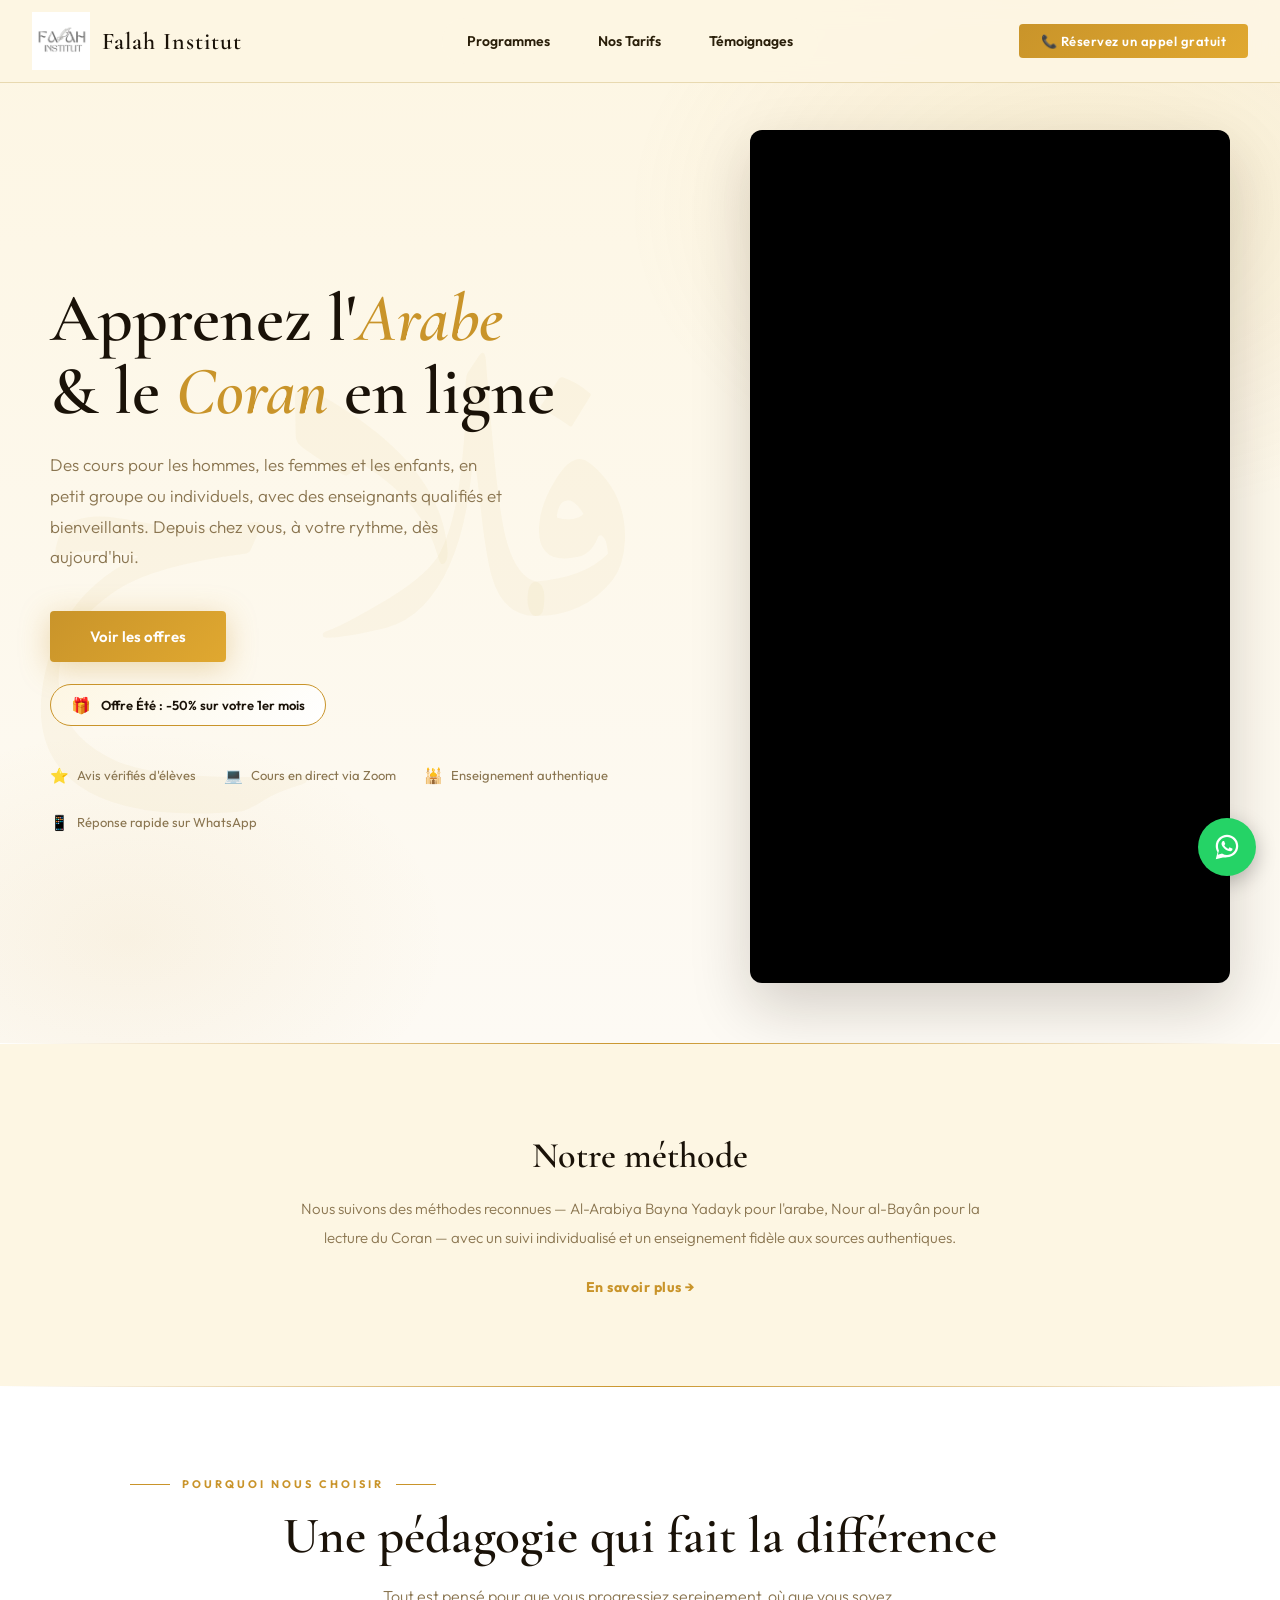
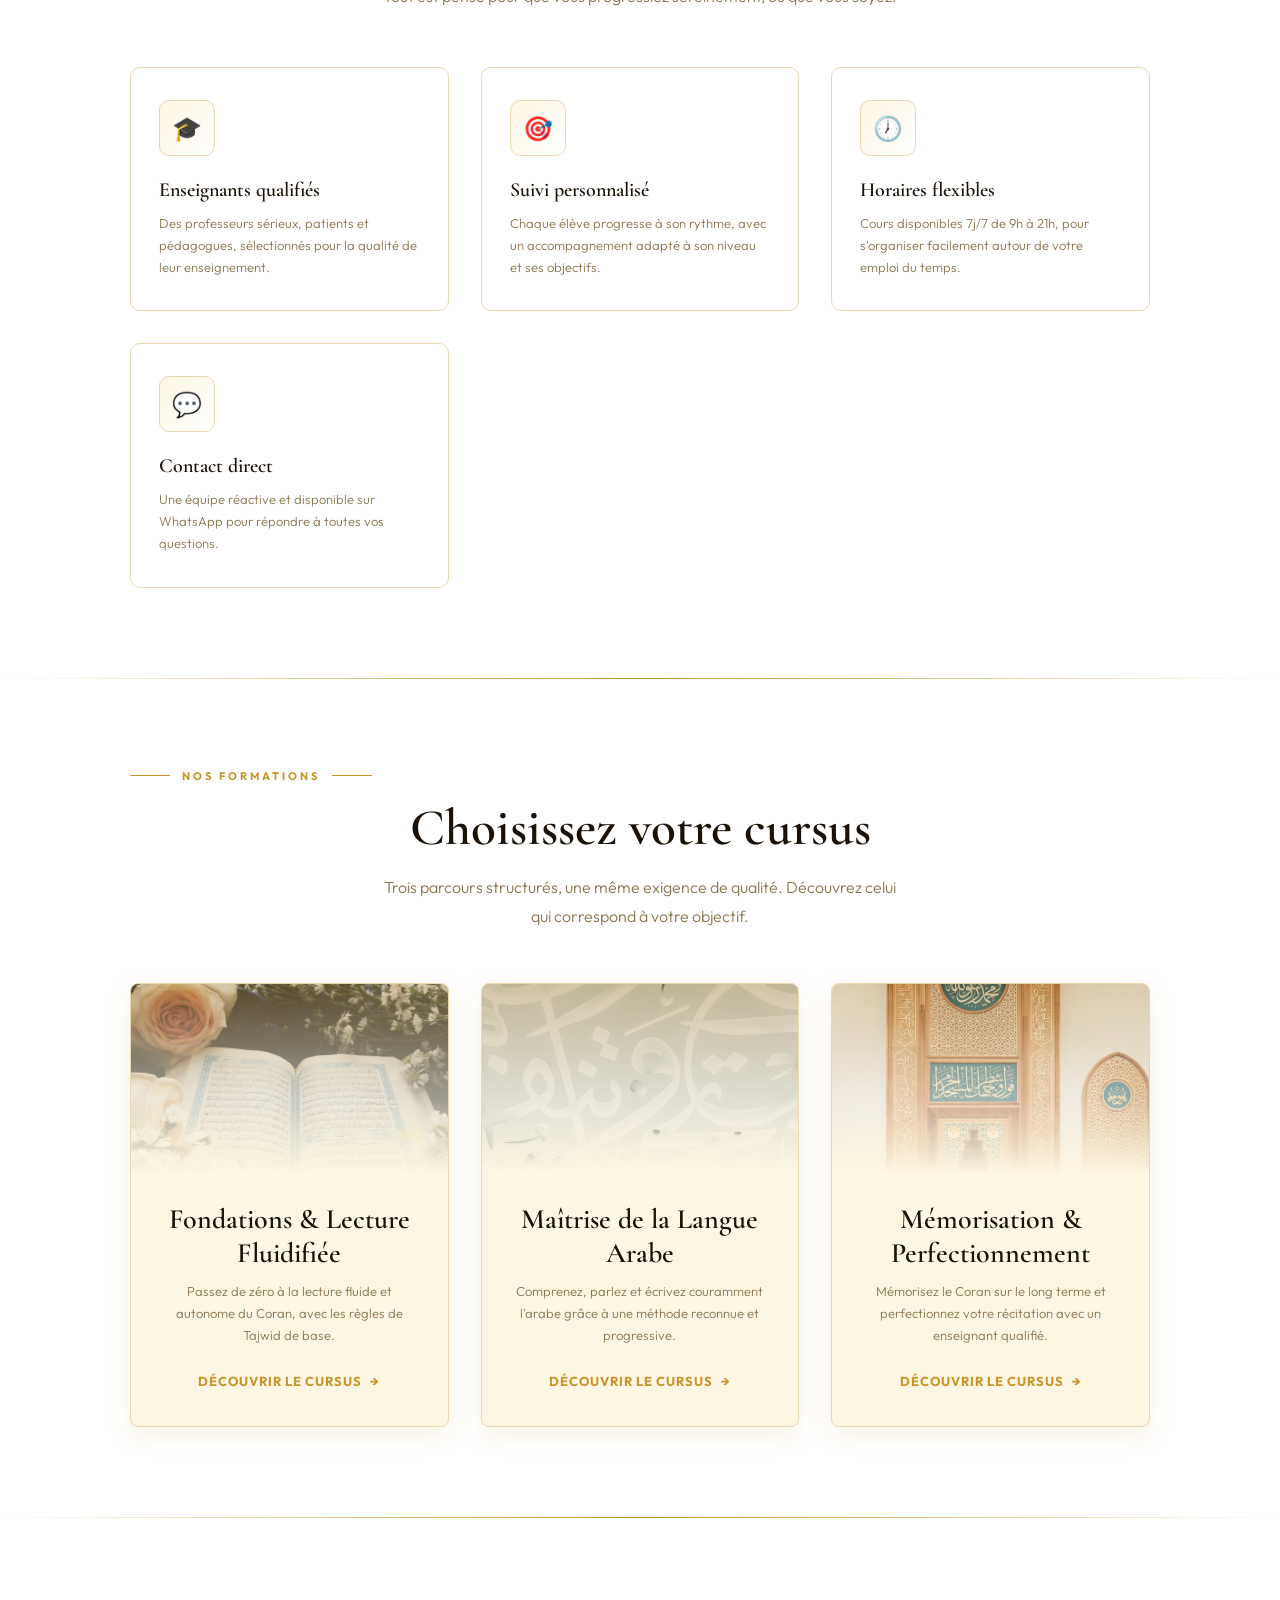
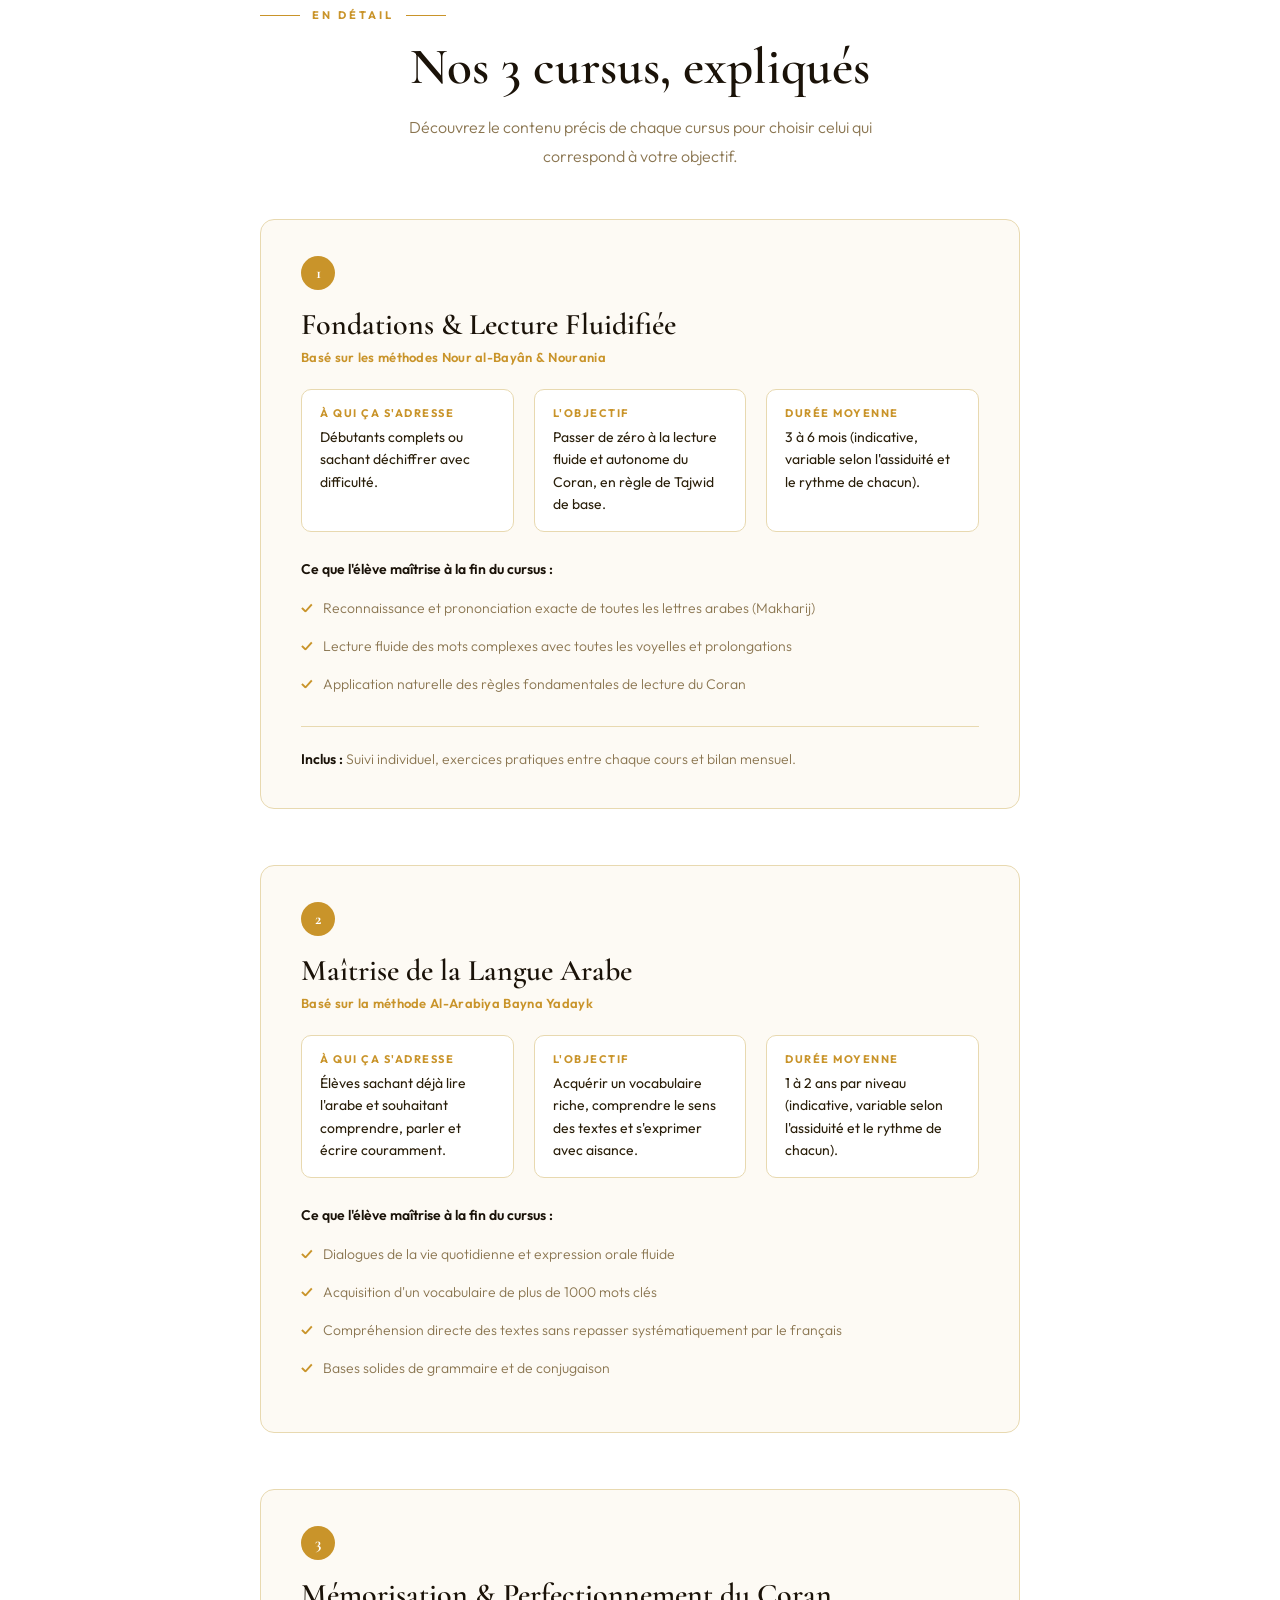
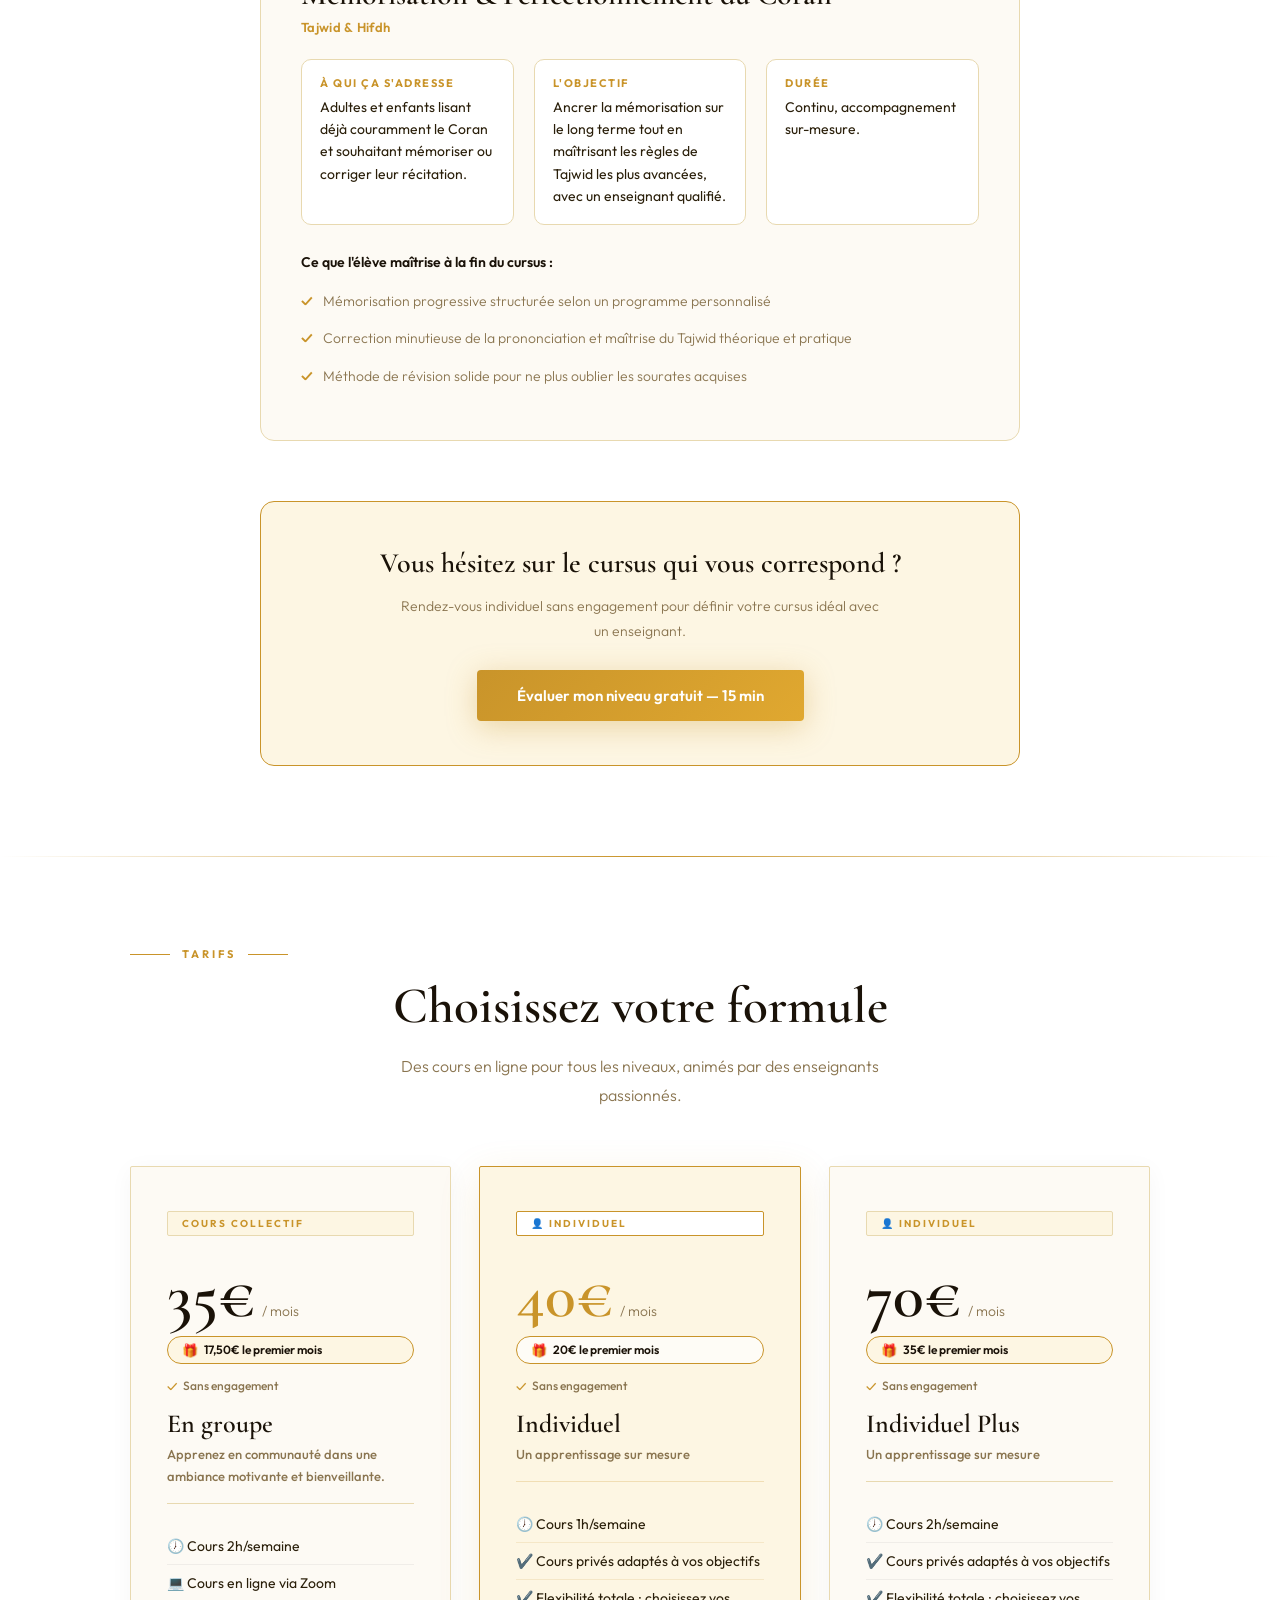
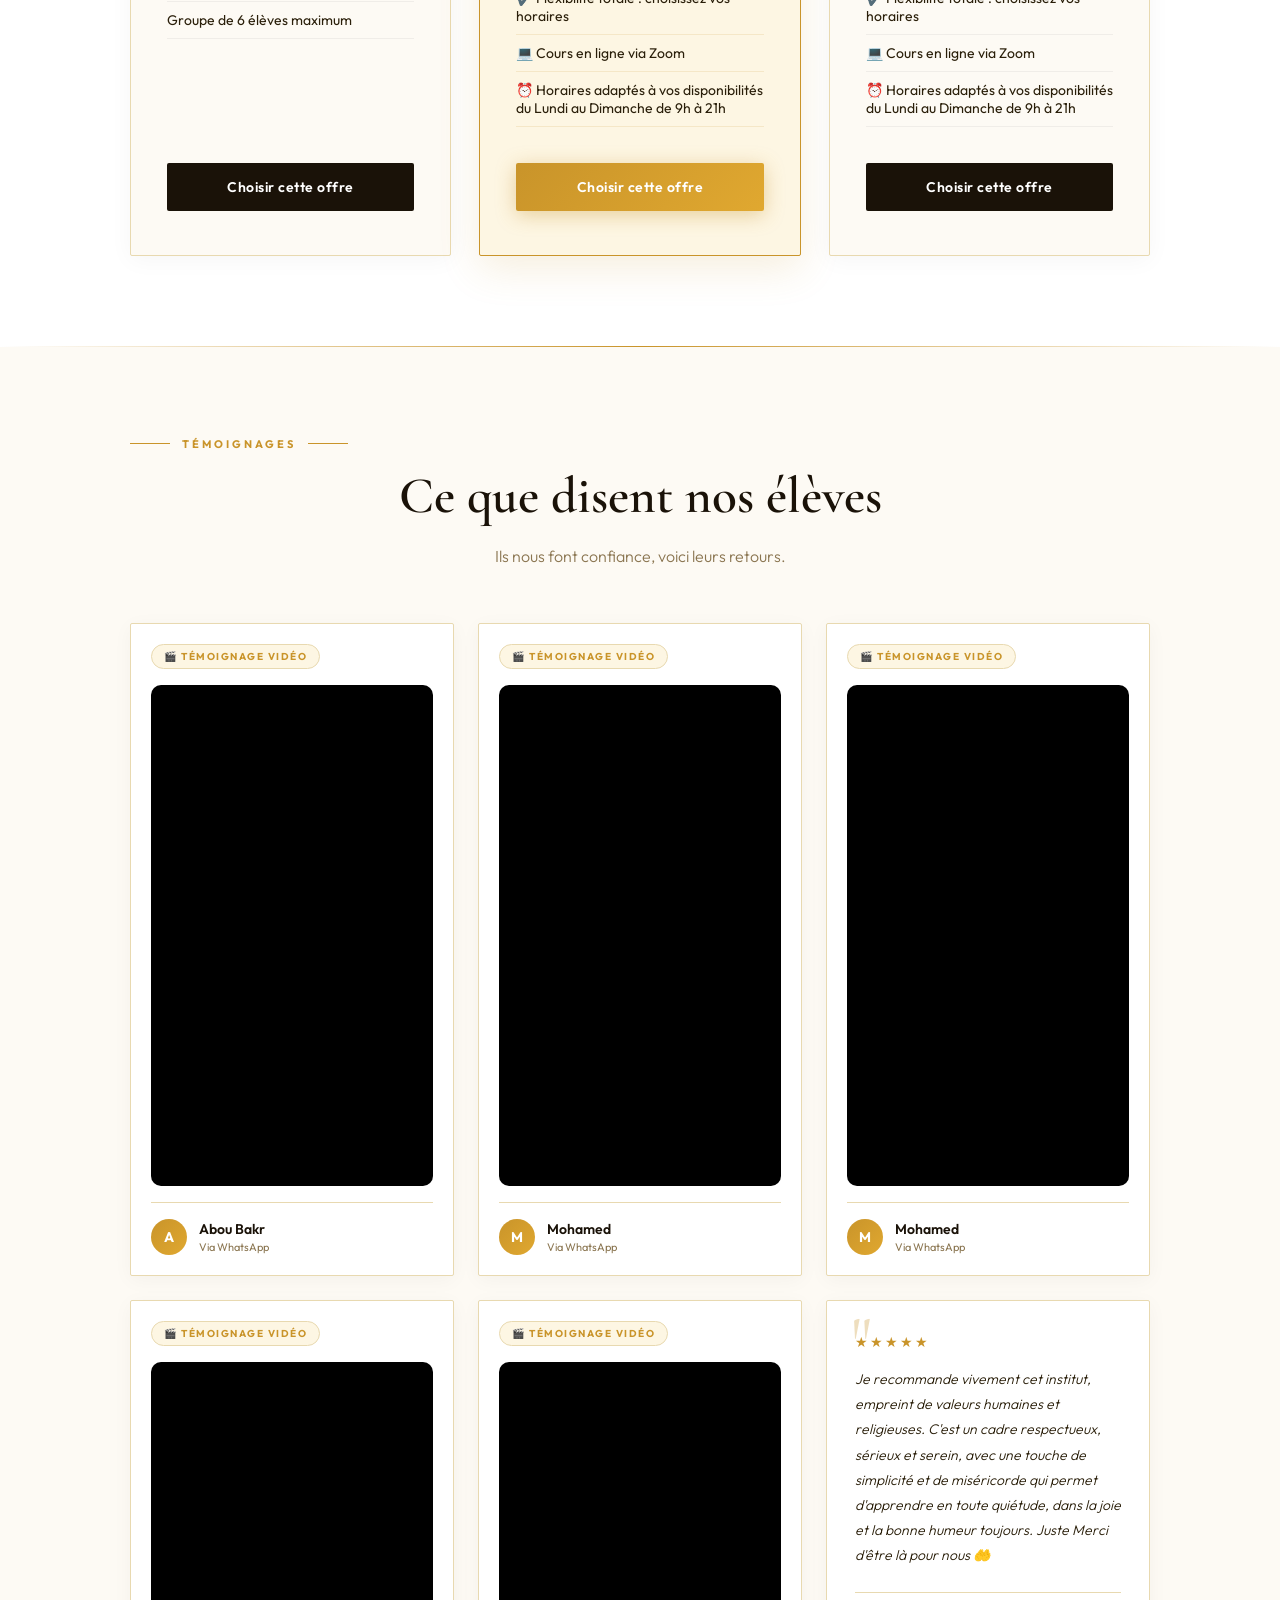
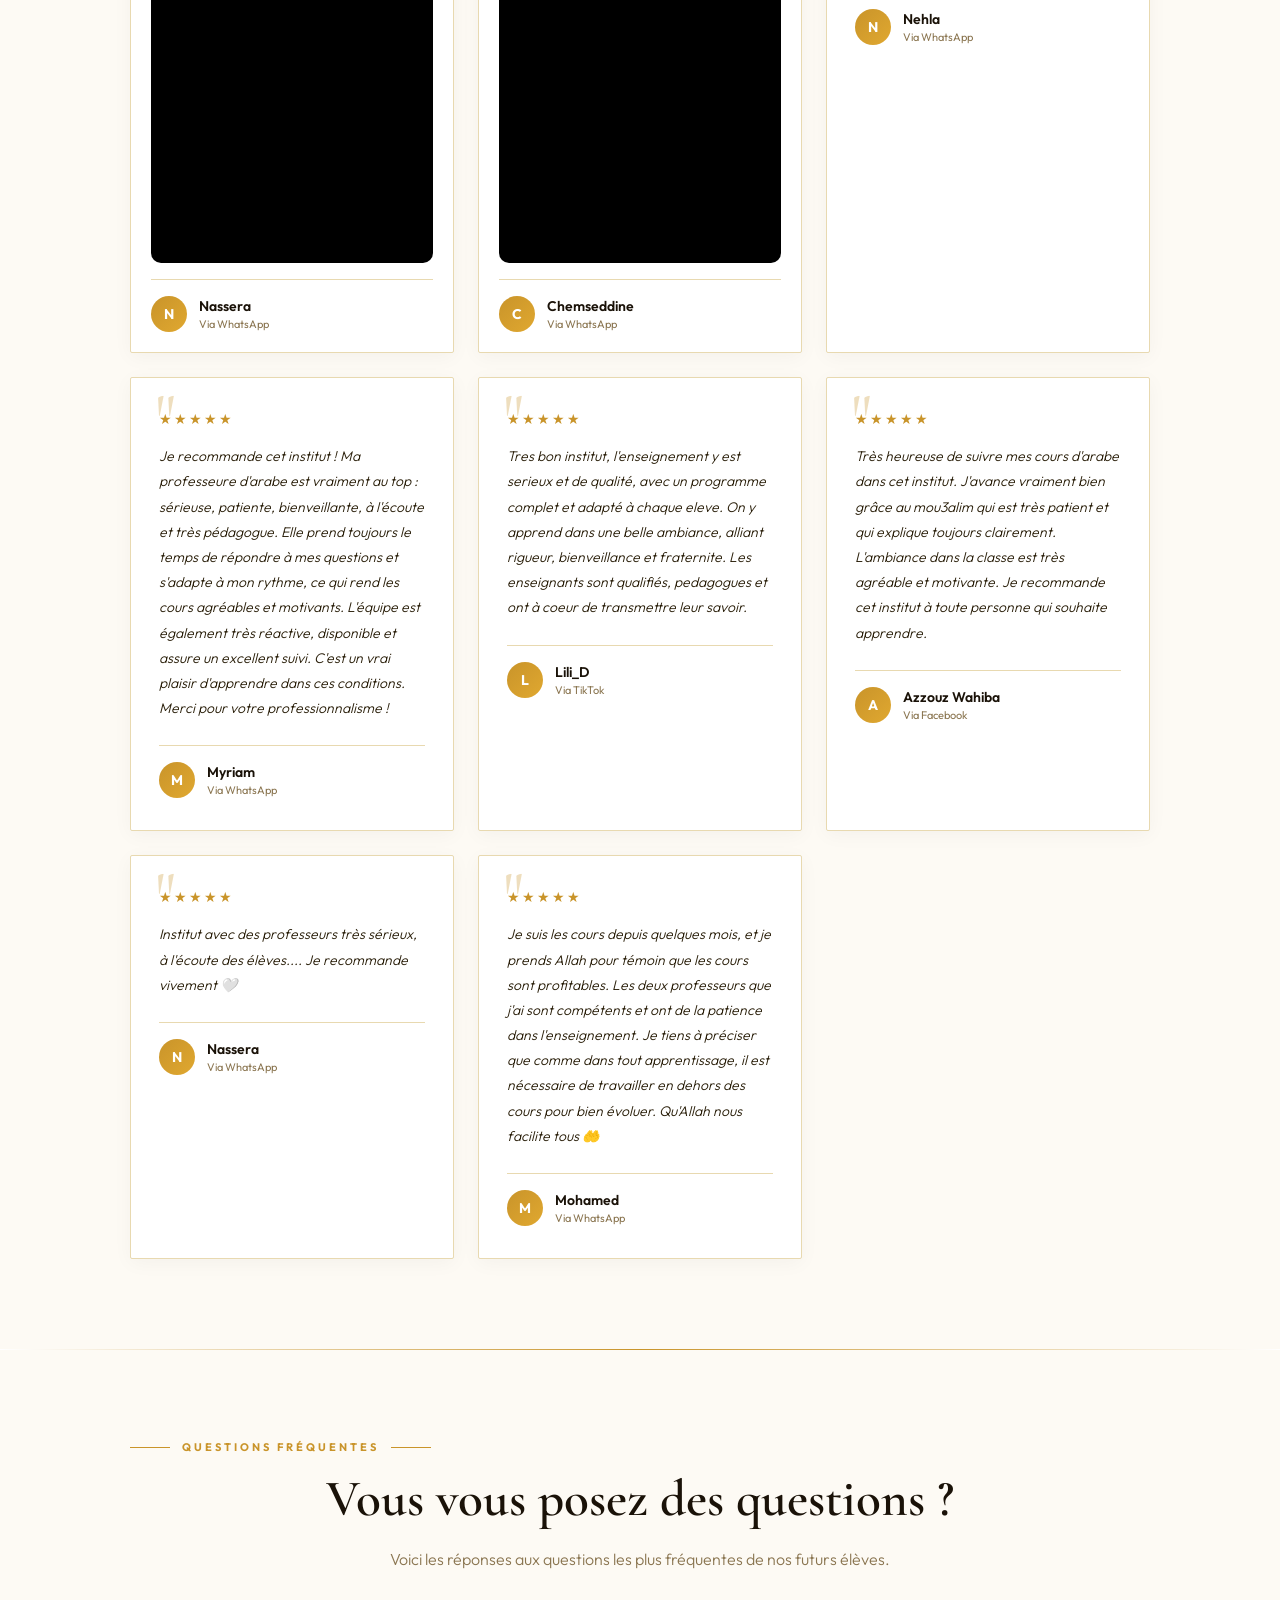
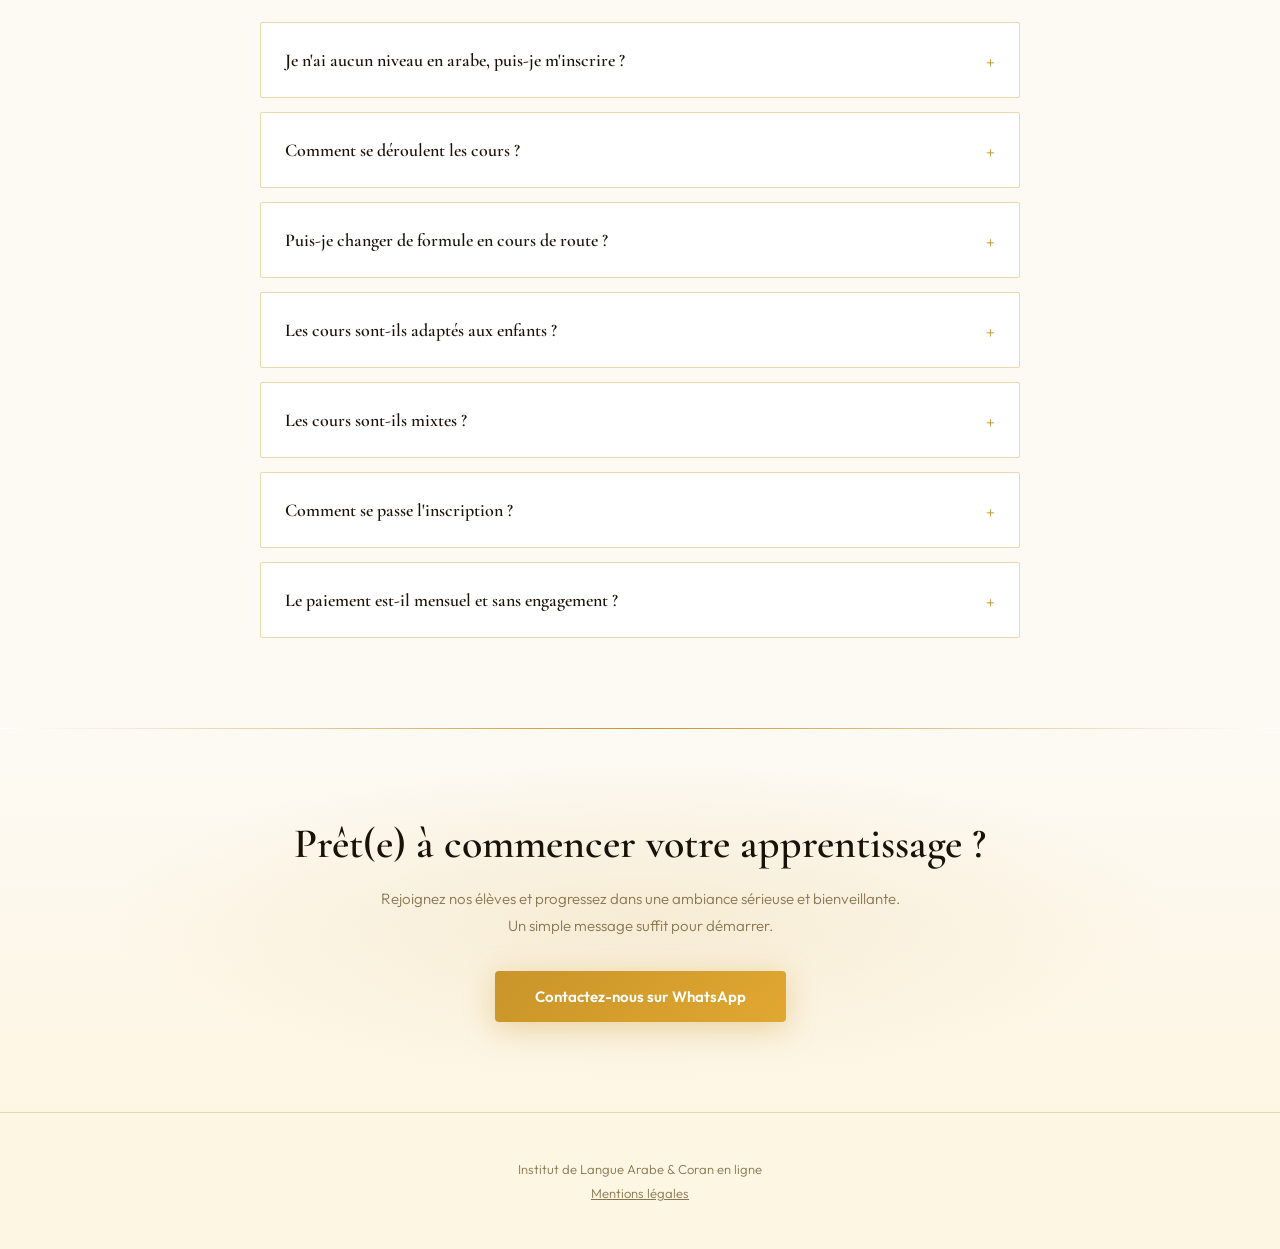
==== commit cad2bd85: "Add files via upload" ====
--- a/index.html
+++ b/index.html
@@ -73,6 +73,7 @@
   </div>
   <div class="nav-links">
     <a href="#cursus1">Programmes</a>
+    <a href="#tarifs">Nos Tarifs</a>
     <a href="#avis">Témoignages</a>
   </div>
   <a href="https://wa.me/33651969750?text=Salam%20alaykoum%2C%20je%20souhaiterais%20faire%20%C3%A9valuer%20mon%20niveau%20gratuit%20%2815%20min%29%20pour%20d%C3%A9finir%20le%20cursus%20qui%20me%20convient." target="_blank" rel="noopener" class="nav-cta">📞 Réservez un appel gratuit</a>
@@ -301,6 +302,70 @@
       <h2>Vous hésitez sur le cursus qui vous correspond ?</h2>
       <p>Rendez-vous individuel sans engagement pour définir votre cursus idéal avec un enseignant.</p>
       <a href="https://wa.me/33651969750?text=Salam%20alaykoum%2C%20je%20souhaiterais%20faire%20%C3%A9valuer%20mon%20niveau%20gratuit%20%2815%20min%29%20pour%20d%C3%A9finir%20le%20cursus%20qui%20me%20convient." target="_blank" rel="noopener" class="btn-gold">Évaluer mon niveau gratuit — 15 min</a>
+    </div>
+  </div>
+</section>
+
+<div class="divider"></div>
+
+<!-- TARIFS -->
+<section class="offres" id="tarifs">
+  <div class="container">
+    <div class="offres-intro fade-in">
+      <div class="section-label"><span>Tarifs</span></div>
+      <h2 class="section-title">Choisissez votre formule</h2>
+      <p class="section-sub">Des cours en ligne pour tous les niveaux, animés par des enseignants passionnés.</p>
+    </div>
+    <div class="offres-grid fade-in">
+      <div class="offre-card standard">
+        <span class="offre-tag">Cours collectif</span>
+        <div class="offre-price"><span class="price-num">35€</span><span class="price-unit">/ mois</span></div>
+        <div class="promo-price"><span class="emoji">🎁</span> 17,50€ le premier mois</div>
+        <div class="no-commitment"><span class="check">✓</span> Sans engagement</div>
+        <div class="offre-title">En groupe</div>
+        <p class="offre-desc offre-subtitle">Apprenez en communauté dans une ambiance motivante et bienveillante.</p>
+        <div class="offre-sep"></div>
+        <ul class="offre-features offre-features-emoji">
+          <li>🕖 Cours 2h/semaine</li>
+          <li>💻 Cours en ligne via Zoom</li>
+          <li>Groupe de 6 élèves maximum</li>
+        </ul>
+        <a href="https://api.whatsapp.com/send?phone=33651969750&text=Salam%20alaykoum%2C%20je%20suis%20int%C3%A9ress%C3%A9%28e%29%20par%20la%20formule%20Collectif.%20Pouvez-vous%20me%20donner%20plus%20d%27informations%20%3F" target="_blank" rel="noopener" class="btn-offre">Choisir cette offre</a>
+      </div>
+      <div class="offre-card premium">
+        <span class="offre-tag">👤 Individuel</span>
+        <div class="offre-price"><span class="price-num">40€</span><span class="price-unit">/ mois</span></div>
+        <div class="promo-price"><span class="emoji">🎁</span> 20€ le premier mois</div>
+        <div class="no-commitment"><span class="check">✓</span> Sans engagement</div>
+        <div class="offre-title">Individuel</div>
+        <p class="offre-desc offre-subtitle">Un apprentissage sur mesure</p>
+        <div class="offre-sep"></div>
+        <ul class="offre-features offre-features-emoji">
+          <li>🕖 Cours 1h/semaine</li>
+          <li>✔️ Cours privés adaptés à vos objectifs</li>
+          <li>✔️ Flexibilité totale : choisissez vos horaires</li>
+          <li>💻 Cours en ligne via Zoom</li>
+          <li>⏰ Horaires adaptés à vos disponibilités du Lundi au Dimanche de 9h à 21h</li>
+        </ul>
+        <a href="https://api.whatsapp.com/send?phone=33651969750&text=Salam%20alaykoum%2C%20je%20suis%20int%C3%A9ress%C3%A9%28e%29%20par%20la%20formule%20Individuel.%20Pouvez-vous%20me%20donner%20plus%20d%27informations%20%3F" target="_blank" rel="noopener" class="btn-offre">Choisir cette offre</a>
+      </div>
+      <div class="offre-card standard">
+        <span class="offre-tag">👤 Individuel</span>
+        <div class="offre-price"><span class="price-num">70€</span><span class="price-unit">/ mois</span></div>
+        <div class="promo-price"><span class="emoji">🎁</span> 35€ le premier mois</div>
+        <div class="no-commitment"><span class="check">✓</span> Sans engagement</div>
+        <div class="offre-title">Individuel Plus</div>
+        <p class="offre-desc offre-subtitle">Un apprentissage sur mesure</p>
+        <div class="offre-sep"></div>
+        <ul class="offre-features offre-features-emoji">
+          <li>🕖 Cours 2h/semaine</li>
+          <li>✔️ Cours privés adaptés à vos objectifs</li>
+          <li>✔️ Flexibilité totale : choisissez vos horaires</li>
+          <li>💻 Cours en ligne via Zoom</li>
+          <li>⏰ Horaires adaptés à vos disponibilités du Lundi au Dimanche de 9h à 21h</li>
+        </ul>
+        <a href="https://api.whatsapp.com/send?phone=33651969750&text=Salam%20alaykoum%2C%20je%20suis%20int%C3%A9ress%C3%A9%28e%29%20par%20la%20formule%20Individuel%20Plus.%20Pouvez-vous%20me%20donner%20plus%20d%27informations%20%3F" target="_blank" rel="noopener" class="btn-offre">Choisir cette offre</a>
+      </div>
     </div>
   </div>
 </section>
--- a/style.css
+++ b/style.css
@@ -25,9 +25,10 @@
   .nav-logo { display: flex; align-items: center; gap: 12px; }
   .nav-logo img { height: 58px; width: 58px; object-fit: contain; }
   .nav-logo-text { font-family: 'Cormorant Garamond', serif; font-size: 24px; font-weight: 600; color: var(--dark); letter-spacing: 1px; }
-  .nav-links { display: flex; align-items: center; gap: 32px; }
-  .nav-links a { font-size: 14px; font-weight: 500; color: var(--text); text-decoration: none; transition: color 0.25s ease; }
-  .nav-links a:hover { color: var(--gold); }
+  .nav-links { display: flex; align-items: center; gap: 8px; background: var(--gold-pale); border-radius: 30px; padding: 5px; }
+  .nav-links a { font-size: 14px; font-weight: 600; color: var(--text); text-decoration: none; transition: all 0.25s ease; padding: 9px 20px; border-radius: 24px; }
+  .nav-links a:hover { color: var(--dark); background: rgba(255,255,255,0.6); }
+  .nav-links a.active { background: #fff; color: var(--dark); box-shadow: 0 2px 8px rgba(26,18,8,0.08); }
   .nav-cta {
     background: linear-gradient(135deg, var(--gold), #e0a830);
     color: #fff; padding: 9px 22px; border-radius: 4px;
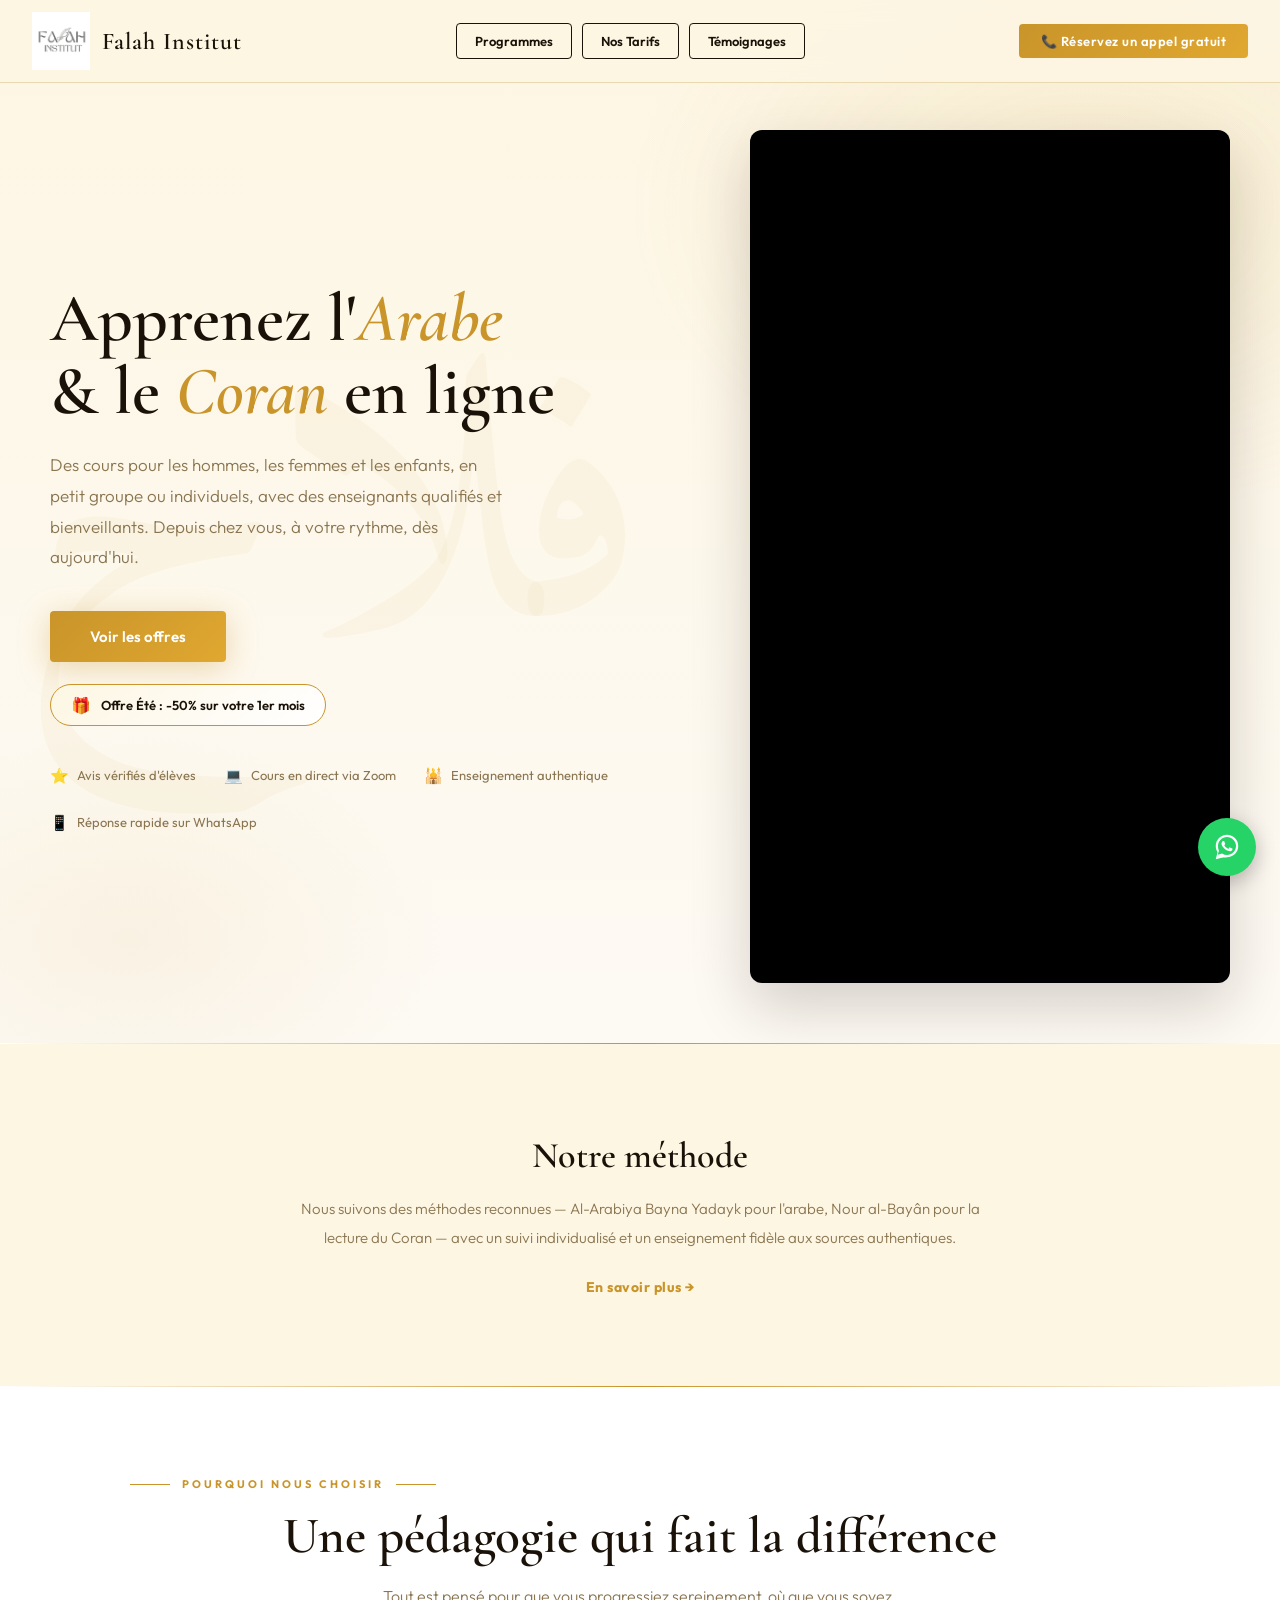
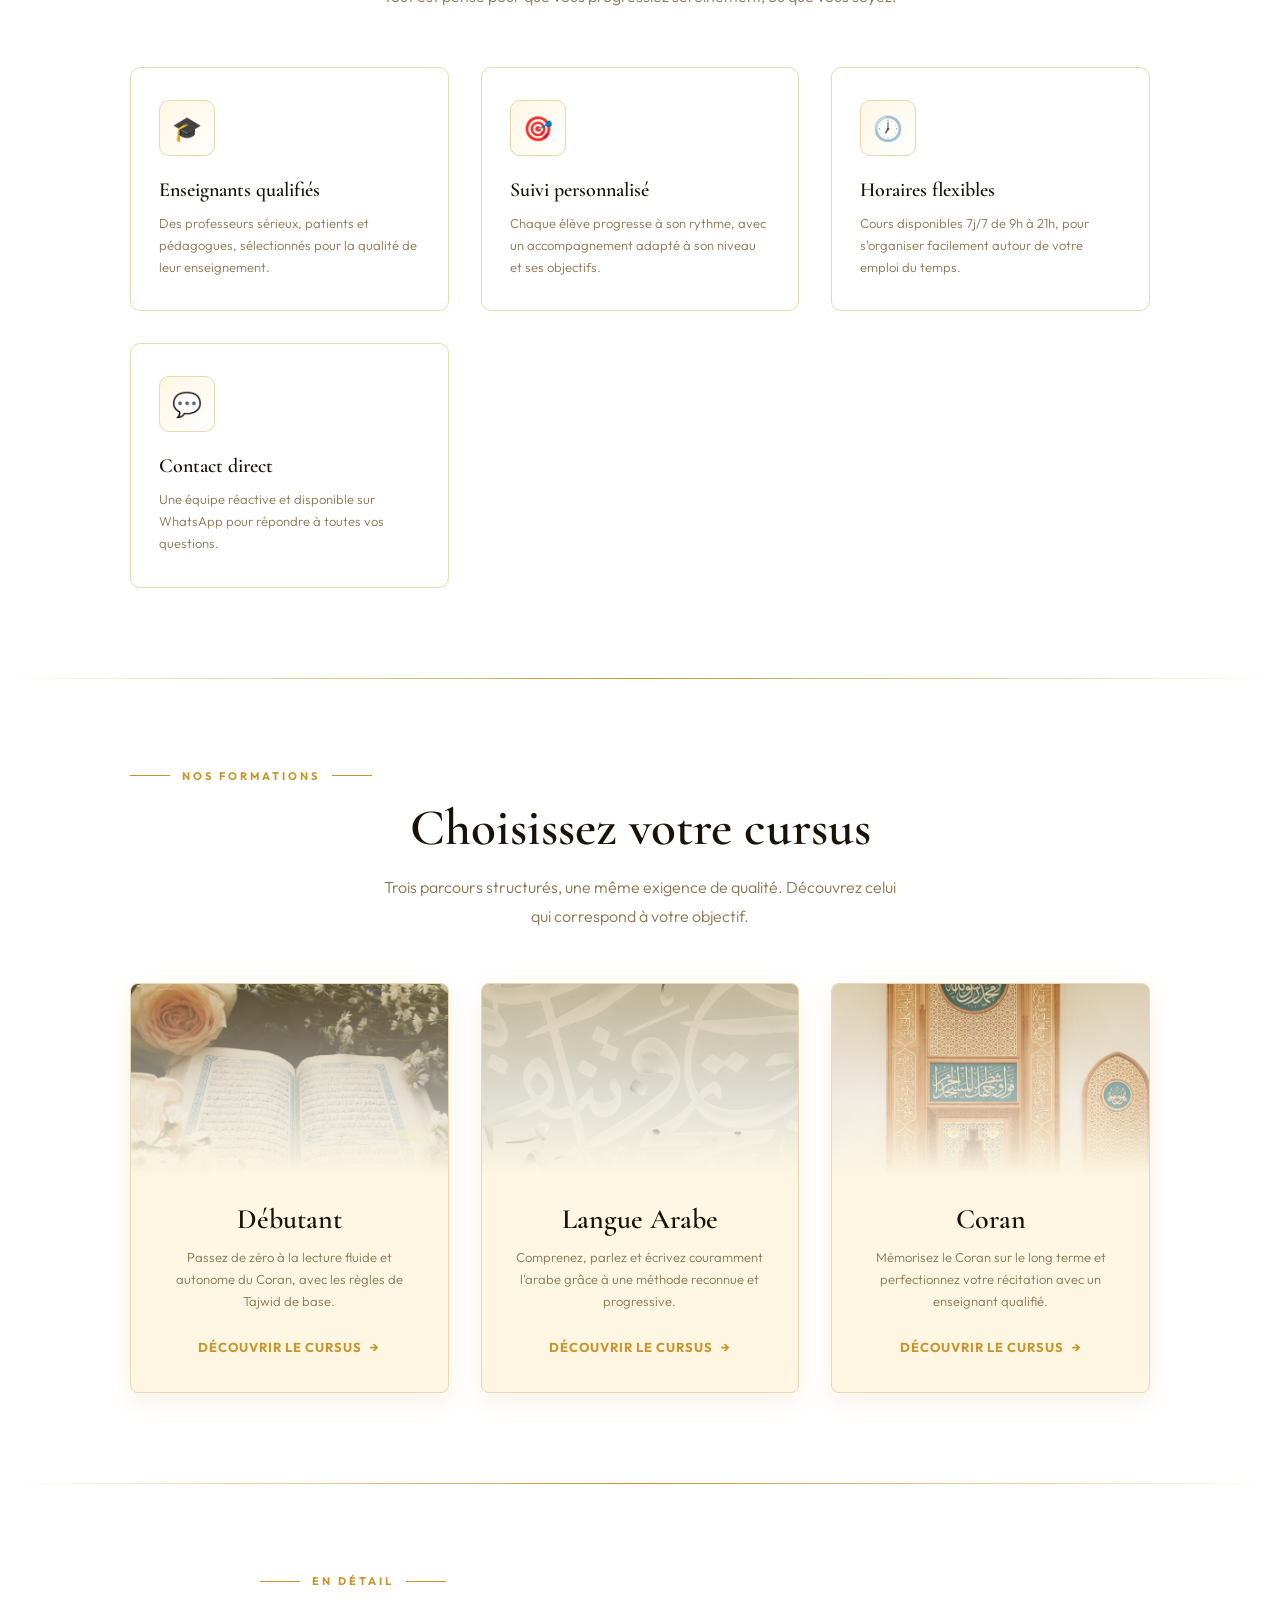
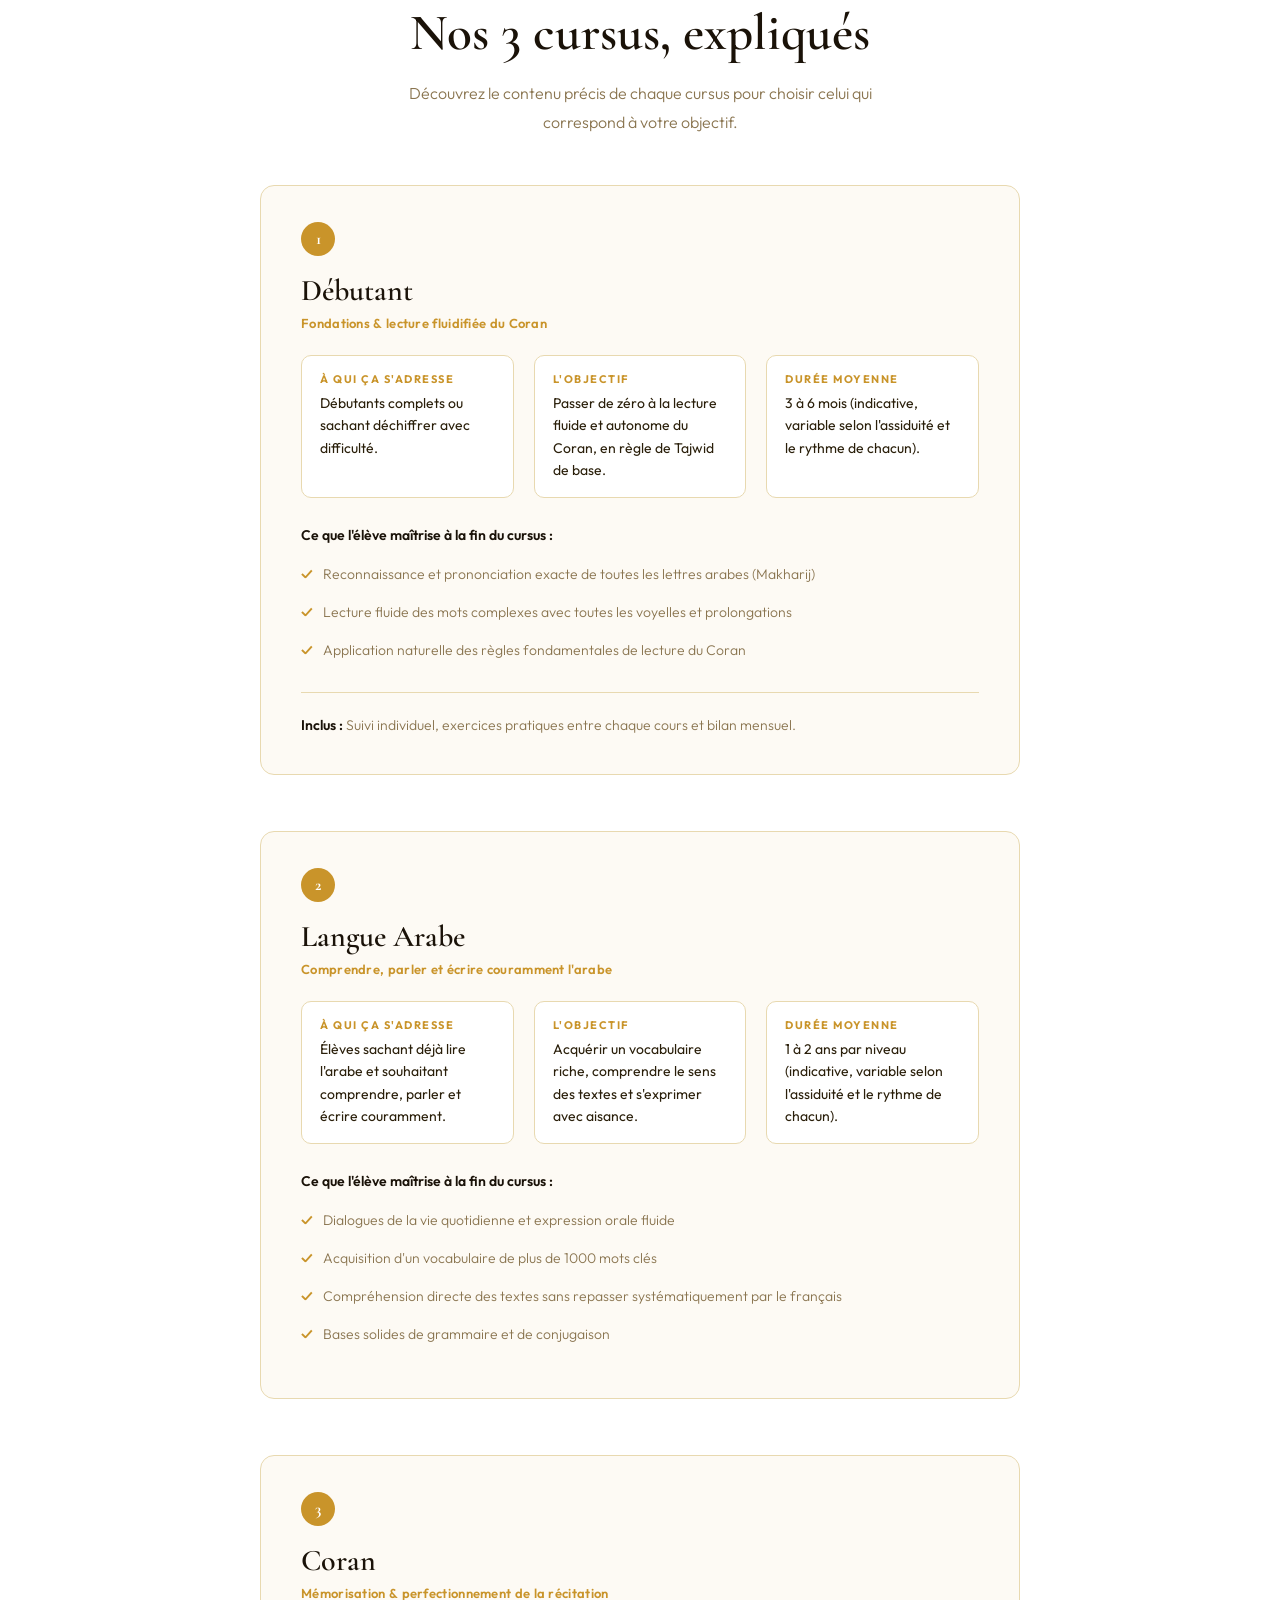
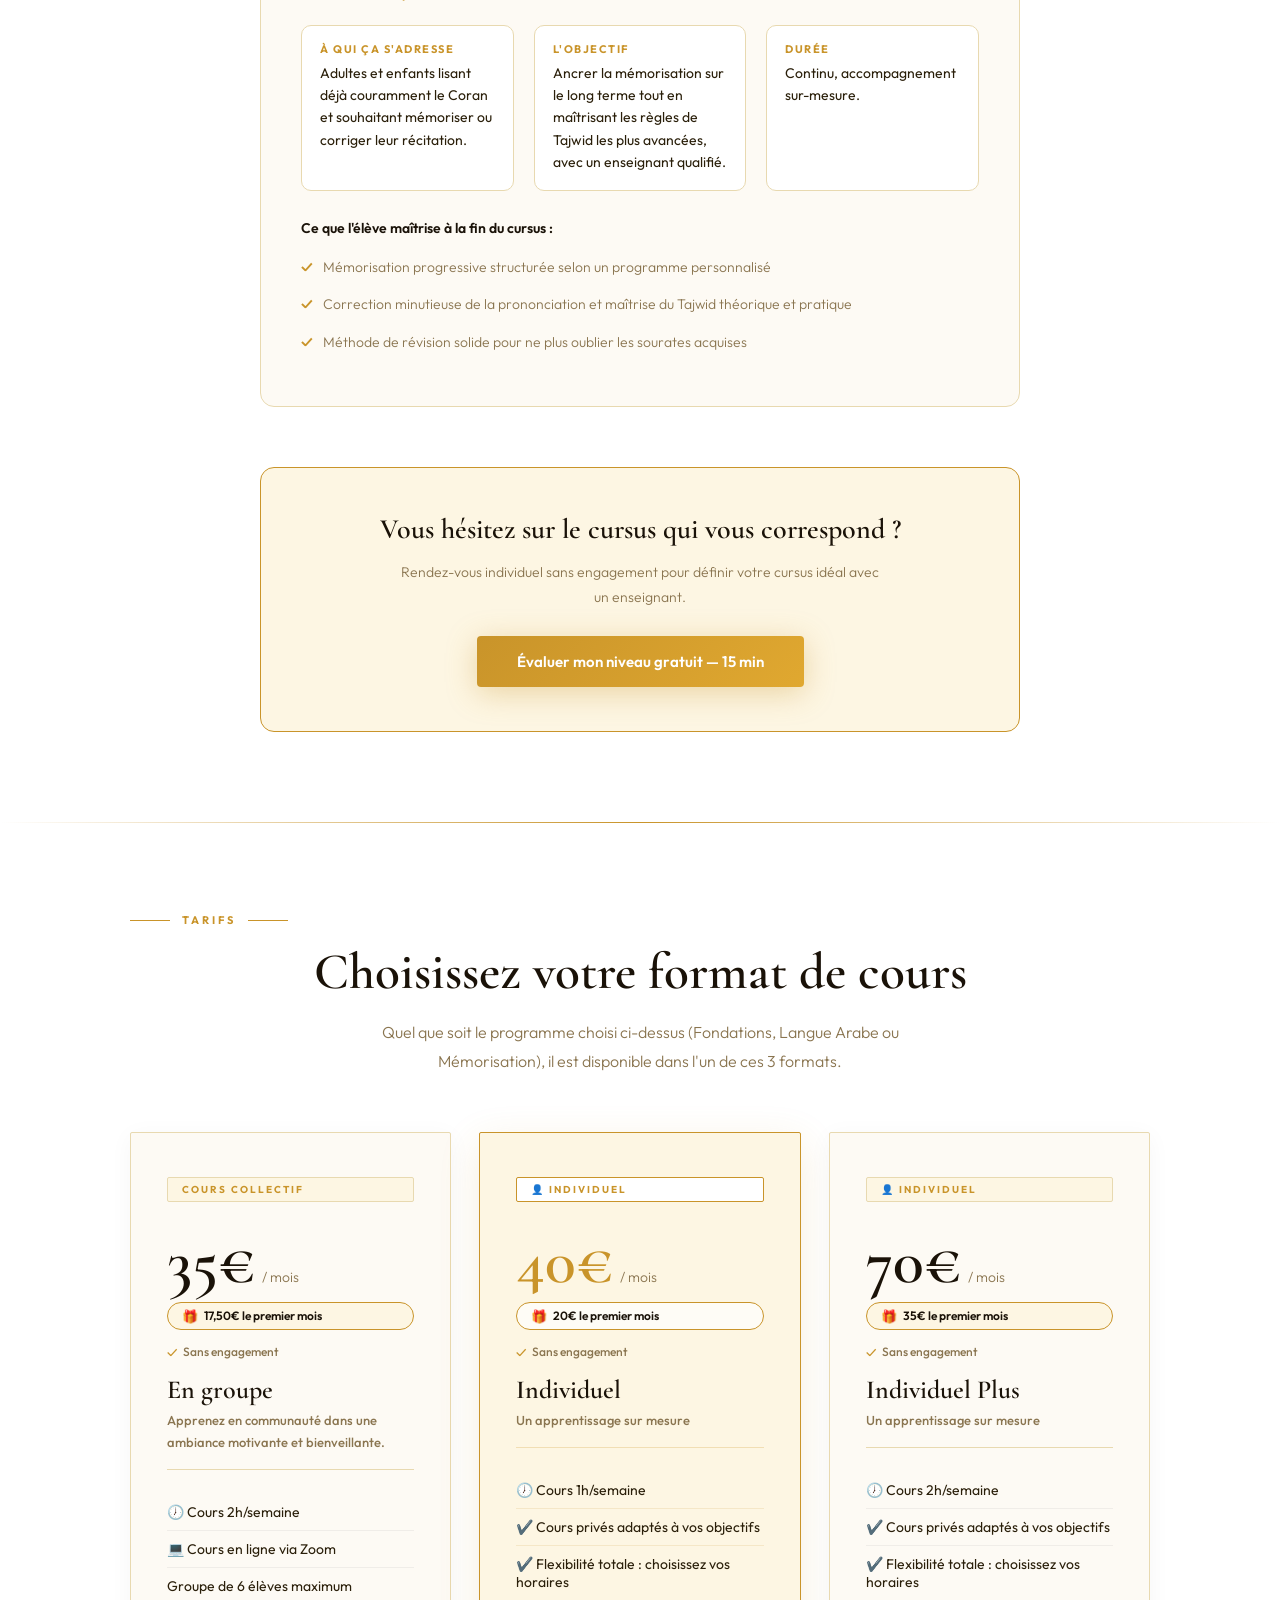
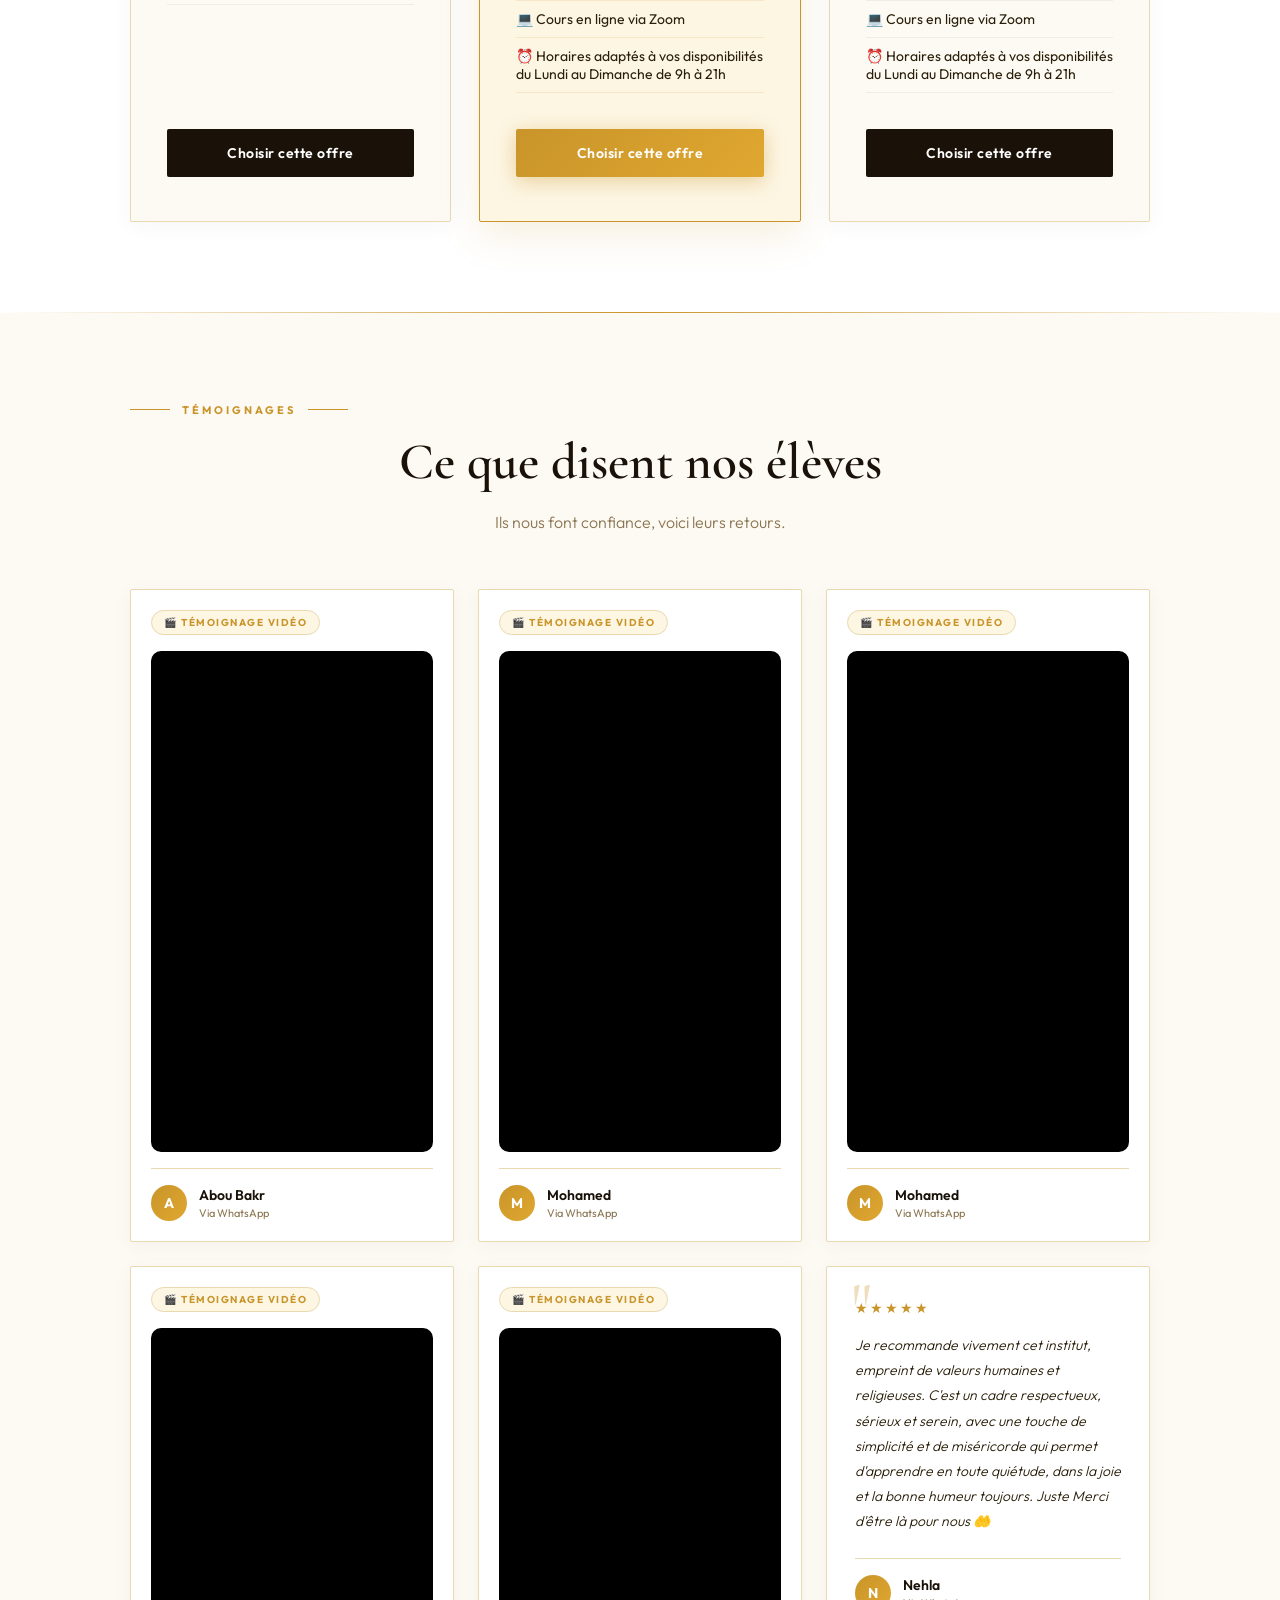
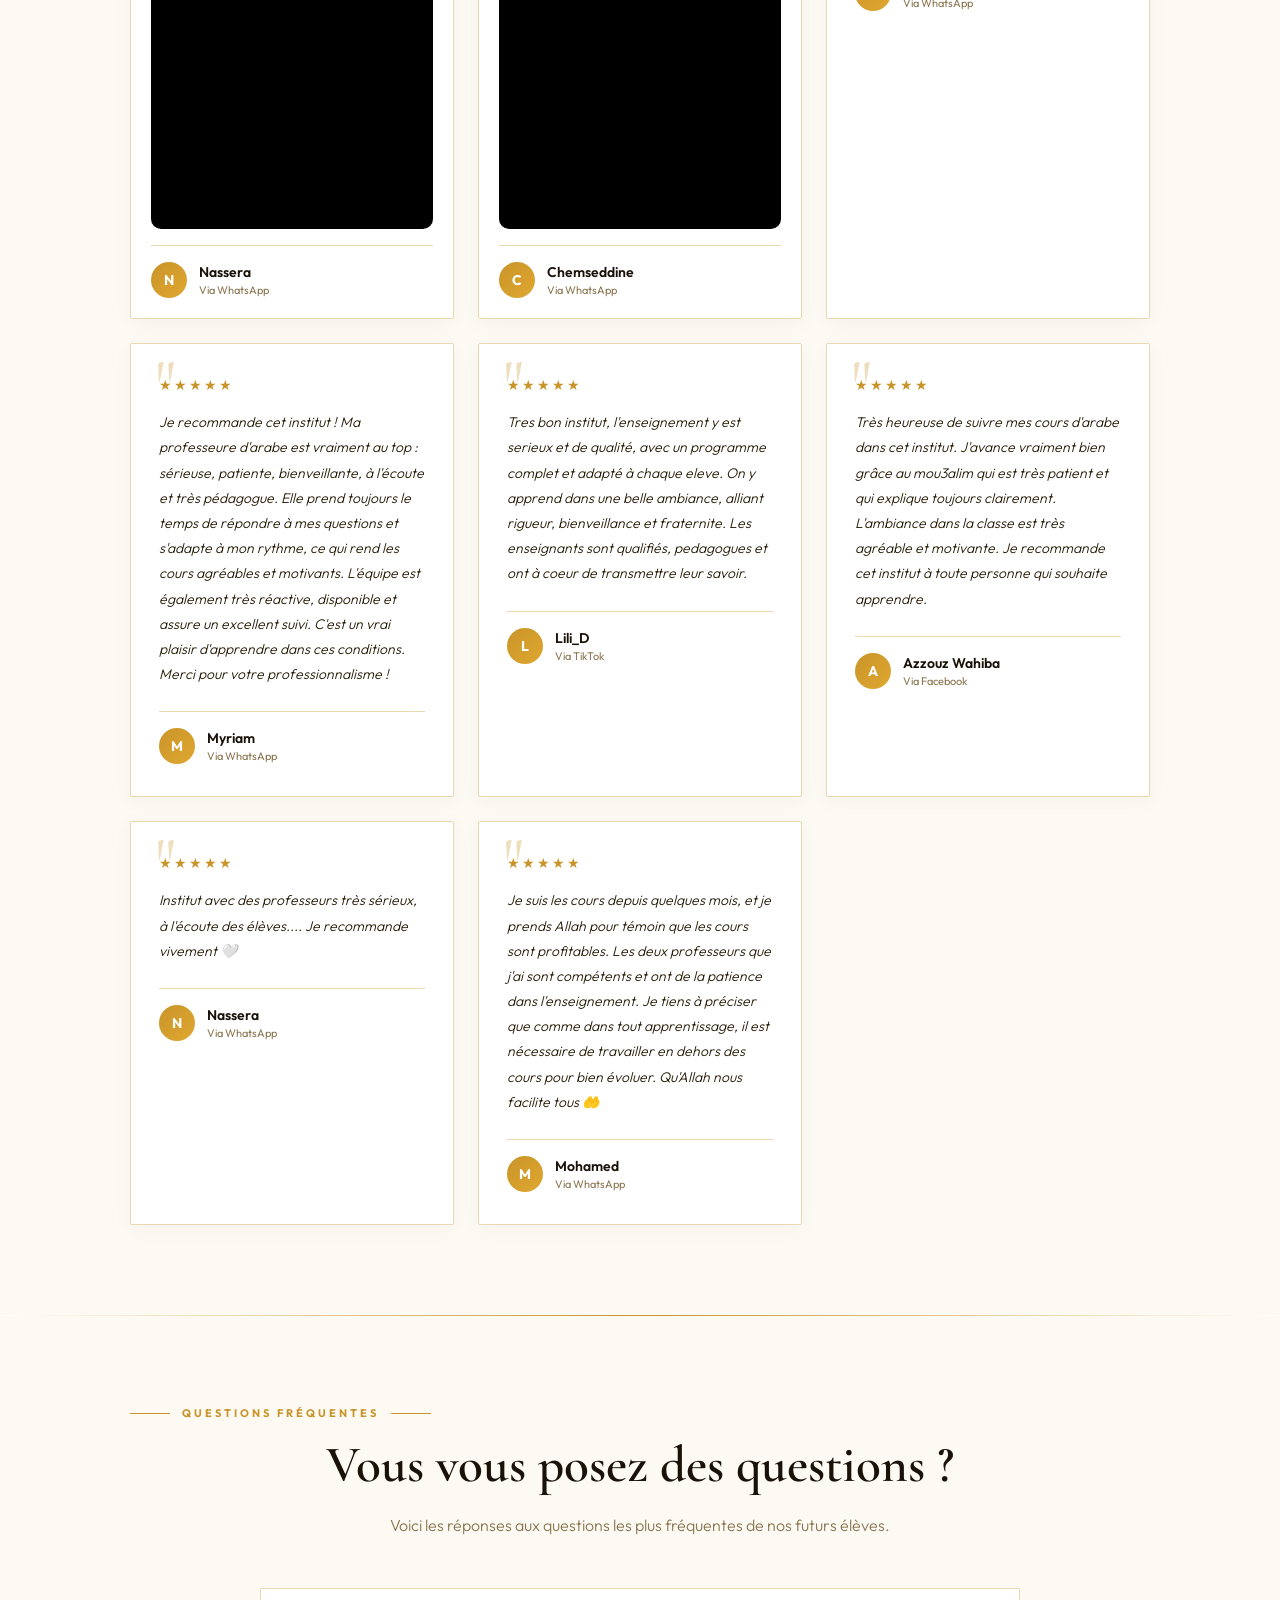
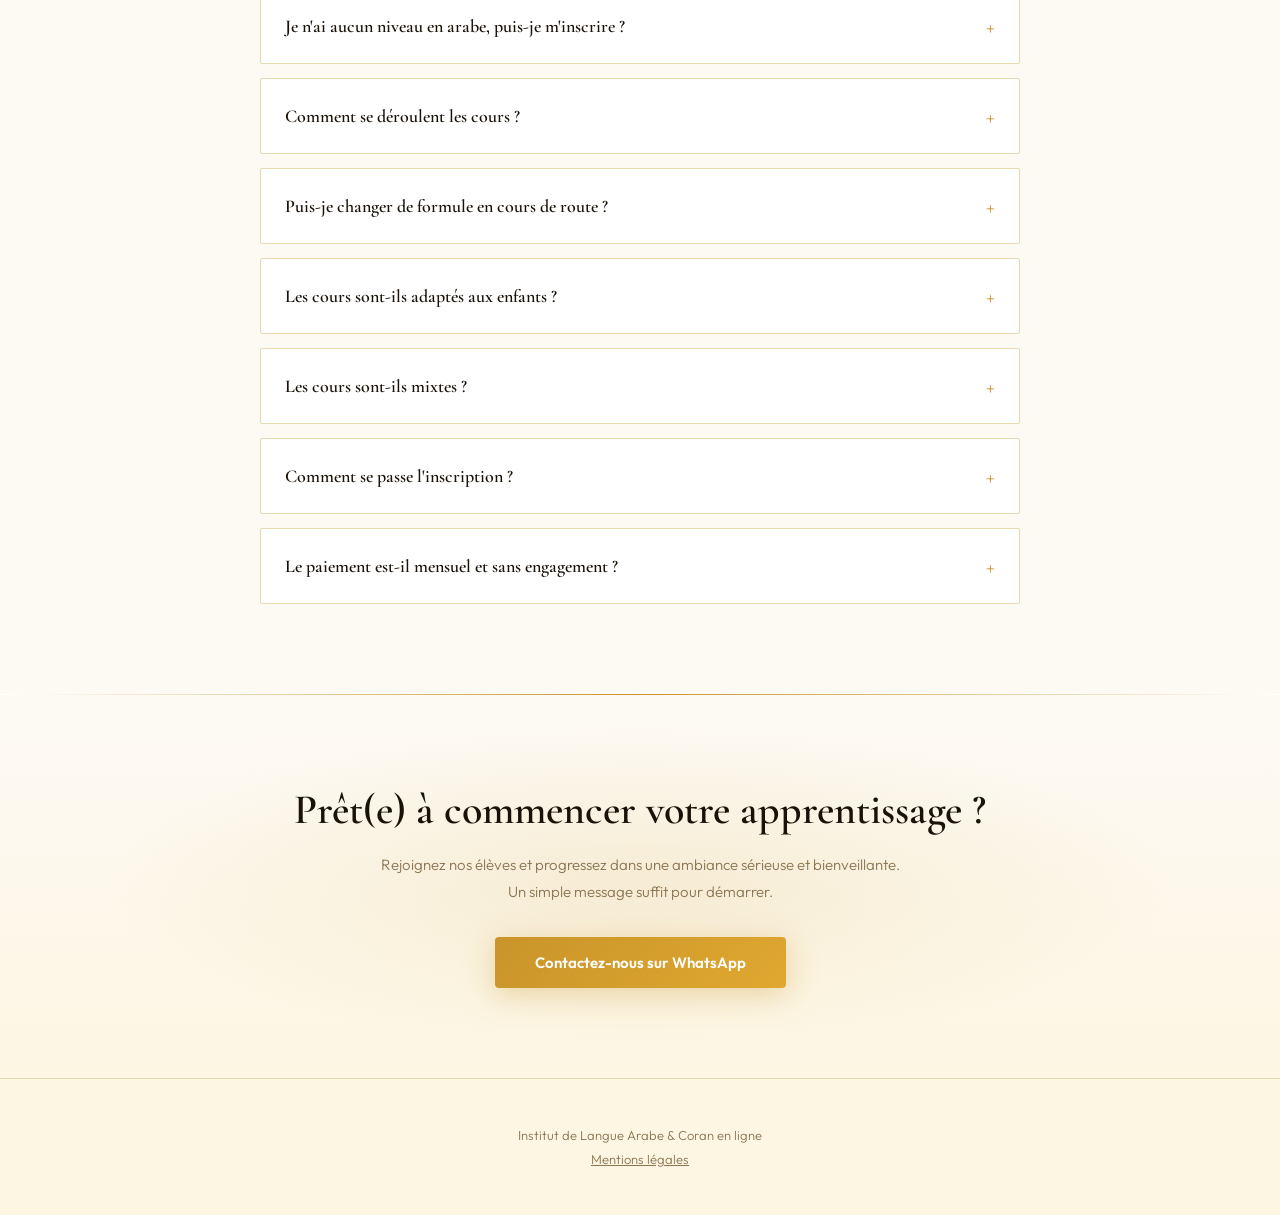
==== commit d8a6e63e: "Rename index_5.html to index.html" ====
--- a/index.html
+++ b/index.html
@@ -175,7 +175,7 @@
       <a href="#cursus1" class="track-card">
         <div class="track-image" style="background-image:url('coran.jpg');"></div>
         <div class="track-body">
-          <div class="track-title">Fondations & Lecture Fluidifiée</div>
+          <div class="track-title">Débutant</div>
           <div class="track-desc">Passez de zéro à la lecture fluide et autonome du Coran, avec les règles de Tajwid de base.</div>
           <div class="track-link">Découvrir le cursus <span class="arrow">→</span></div>
         </div>
@@ -183,7 +183,7 @@
       <a href="#cursus2" class="track-card">
         <div class="track-image" style="background-image:url('calligraphie.jpg');"></div>
         <div class="track-body">
-          <div class="track-title">Maîtrise de la Langue Arabe</div>
+          <div class="track-title">Langue Arabe</div>
           <div class="track-desc">Comprenez, parlez et écrivez couramment l'arabe grâce à une méthode reconnue et progressive.</div>
           <div class="track-link">Découvrir le cursus <span class="arrow">→</span></div>
         </div>
@@ -191,7 +191,7 @@
       <a href="#cursus3" class="track-card">
         <div class="track-image" style="background-image:url('mosquee.jpg');"></div>
         <div class="track-body">
-          <div class="track-title">Mémorisation & Perfectionnement</div>
+          <div class="track-title">Coran</div>
           <div class="track-desc">Mémorisez le Coran sur le long terme et perfectionnez votre récitation avec un enseignant qualifié.</div>
           <div class="track-link">Découvrir le cursus <span class="arrow">→</span></div>
         </div>
@@ -213,8 +213,8 @@
 
     <div class="cursus-block fade-in" id="cursus1">
       <div class="cursus-number">1</div>
-      <h2 class="cursus-title">Fondations & Lecture Fluidifiée</h2>
-      <div class="cursus-subtitle">Basé sur les méthodes Nour al-Bayân & Nourania</div>
+      <h2 class="cursus-title">Débutant</h2>
+      <div class="cursus-subtitle">Fondations & lecture fluidifiée du Coran</div>
 
       <div class="cursus-meta-grid">
         <div class="cursus-meta-item">
@@ -243,8 +243,8 @@
 
     <div class="cursus-block fade-in" id="cursus2">
       <div class="cursus-number">2</div>
-      <h2 class="cursus-title">Maîtrise de la Langue Arabe</h2>
-      <div class="cursus-subtitle">Basé sur la méthode Al-Arabiya Bayna Yadayk</div>
+      <h2 class="cursus-title">Langue Arabe</h2>
+      <div class="cursus-subtitle">Comprendre, parler et écrire couramment l'arabe</div>
 
       <div class="cursus-meta-grid">
         <div class="cursus-meta-item">
@@ -272,8 +272,8 @@
 
     <div class="cursus-block fade-in" id="cursus3">
       <div class="cursus-number">3</div>
-      <h2 class="cursus-title">Mémorisation & Perfectionnement du Coran</h2>
-      <div class="cursus-subtitle">Tajwid & Hifdh</div>
+      <h2 class="cursus-title">Coran</h2>
+      <div class="cursus-subtitle">Mémorisation & perfectionnement de la récitation</div>
 
       <div class="cursus-meta-grid">
         <div class="cursus-meta-item">
@@ -313,8 +313,8 @@
   <div class="container">
     <div class="offres-intro fade-in">
       <div class="section-label"><span>Tarifs</span></div>
-      <h2 class="section-title">Choisissez votre formule</h2>
-      <p class="section-sub">Des cours en ligne pour tous les niveaux, animés par des enseignants passionnés.</p>
+      <h2 class="section-title">Choisissez votre format de cours</h2>
+      <p class="section-sub">Quel que soit le programme choisi ci-dessus (Fondations, Langue Arabe ou Mémorisation), il est disponible dans l'un de ces 3 formats.</p>
     </div>
     <div class="offres-grid fade-in">
       <div class="offre-card standard">
--- a/style.css
+++ b/style.css
@@ -25,10 +25,14 @@
   .nav-logo { display: flex; align-items: center; gap: 12px; }
   .nav-logo img { height: 58px; width: 58px; object-fit: contain; }
   .nav-logo-text { font-family: 'Cormorant Garamond', serif; font-size: 24px; font-weight: 600; color: var(--dark); letter-spacing: 1px; }
-  .nav-links { display: flex; align-items: center; gap: 8px; background: var(--gold-pale); border-radius: 30px; padding: 5px; }
-  .nav-links a { font-size: 14px; font-weight: 600; color: var(--text); text-decoration: none; transition: all 0.25s ease; padding: 9px 20px; border-radius: 24px; }
-  .nav-links a:hover { color: var(--dark); background: rgba(255,255,255,0.6); }
-  .nav-links a.active { background: #fff; color: var(--dark); box-shadow: 0 2px 8px rgba(26,18,8,0.08); }
+  .nav-links { display: flex; align-items: center; gap: 10px; }
+  .nav-links a {
+    font-size: 13px; font-weight: 600; color: var(--dark); text-decoration: none;
+    transition: all 0.25s ease; padding: 9px 18px; border-radius: 4px;
+    border: 1.5px solid var(--dark); background: transparent;
+  }
+  .nav-links a:hover { background: var(--dark); color: #fff; }
+  .nav-links a.active { background: var(--dark); color: #fff; }
   .nav-cta {
     background: linear-gradient(135deg, var(--gold), #e0a830);
     color: #fff; padding: 9px 22px; border-radius: 4px;
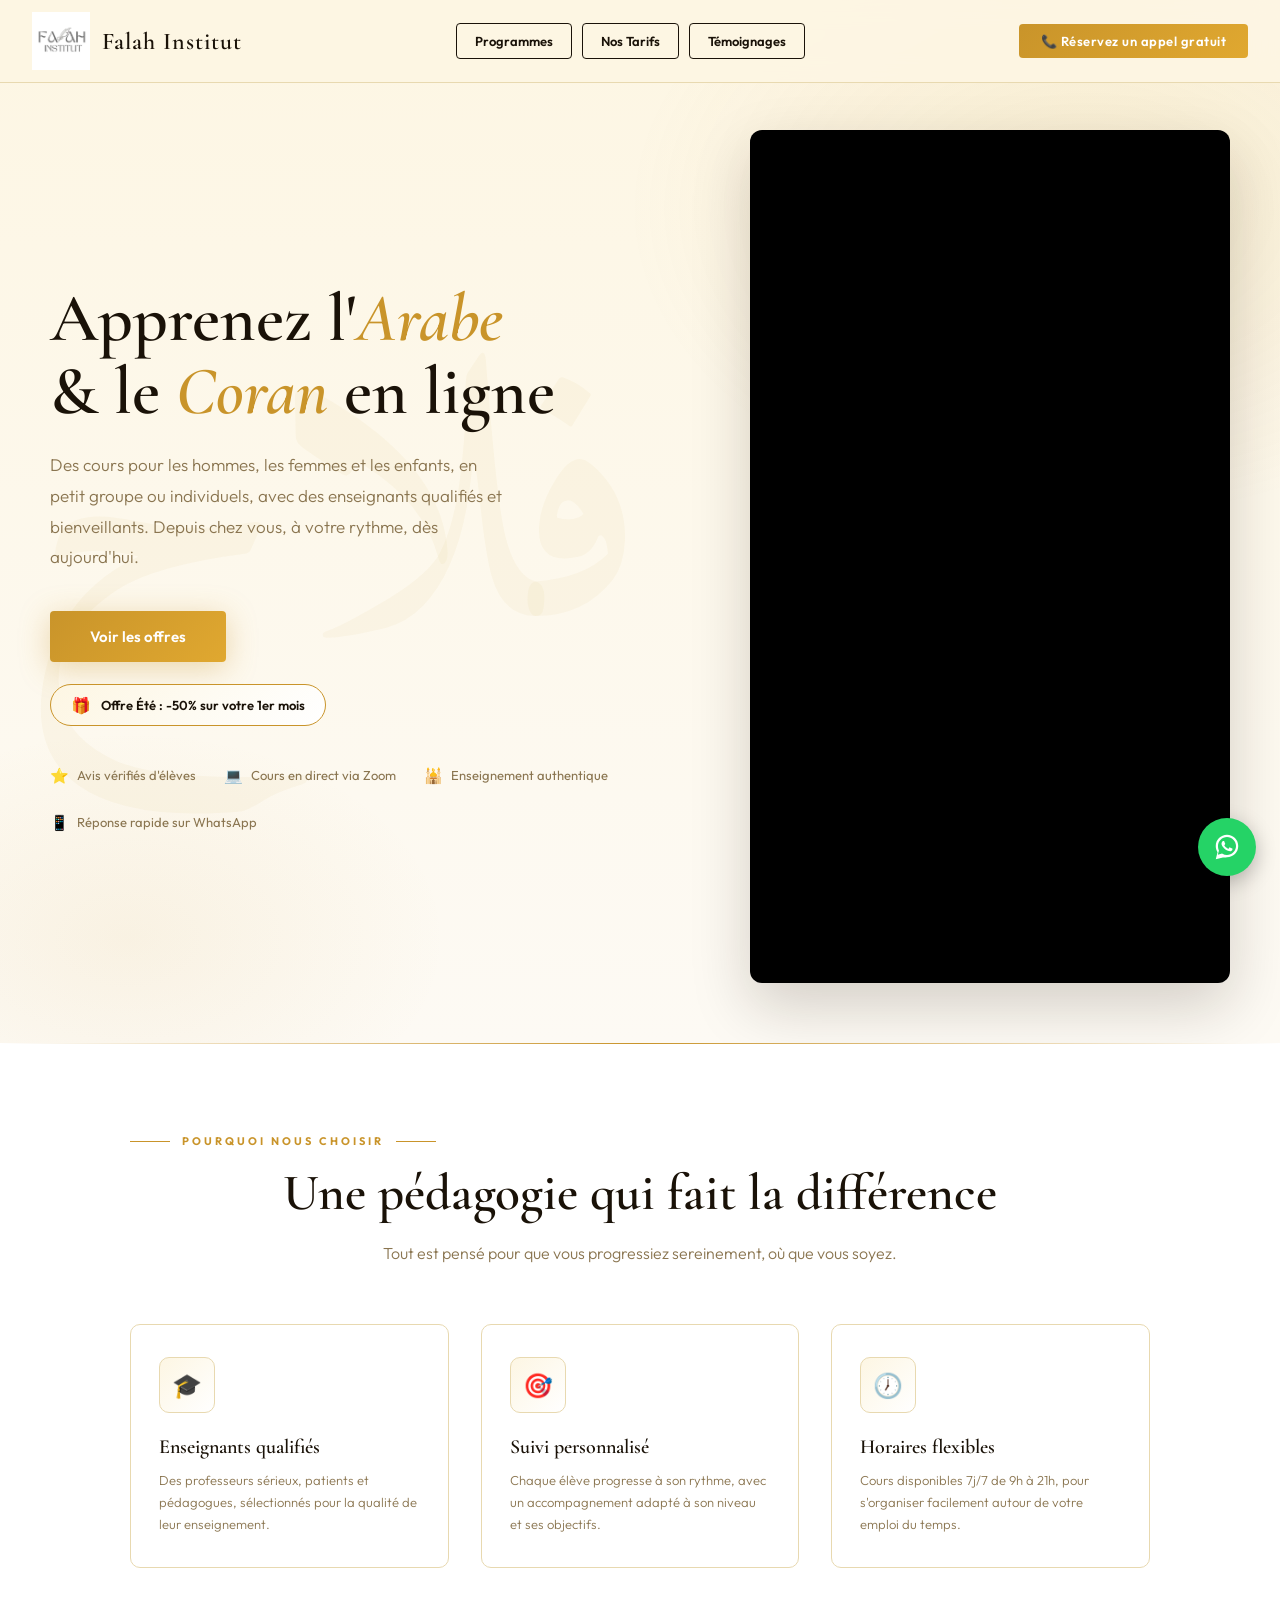
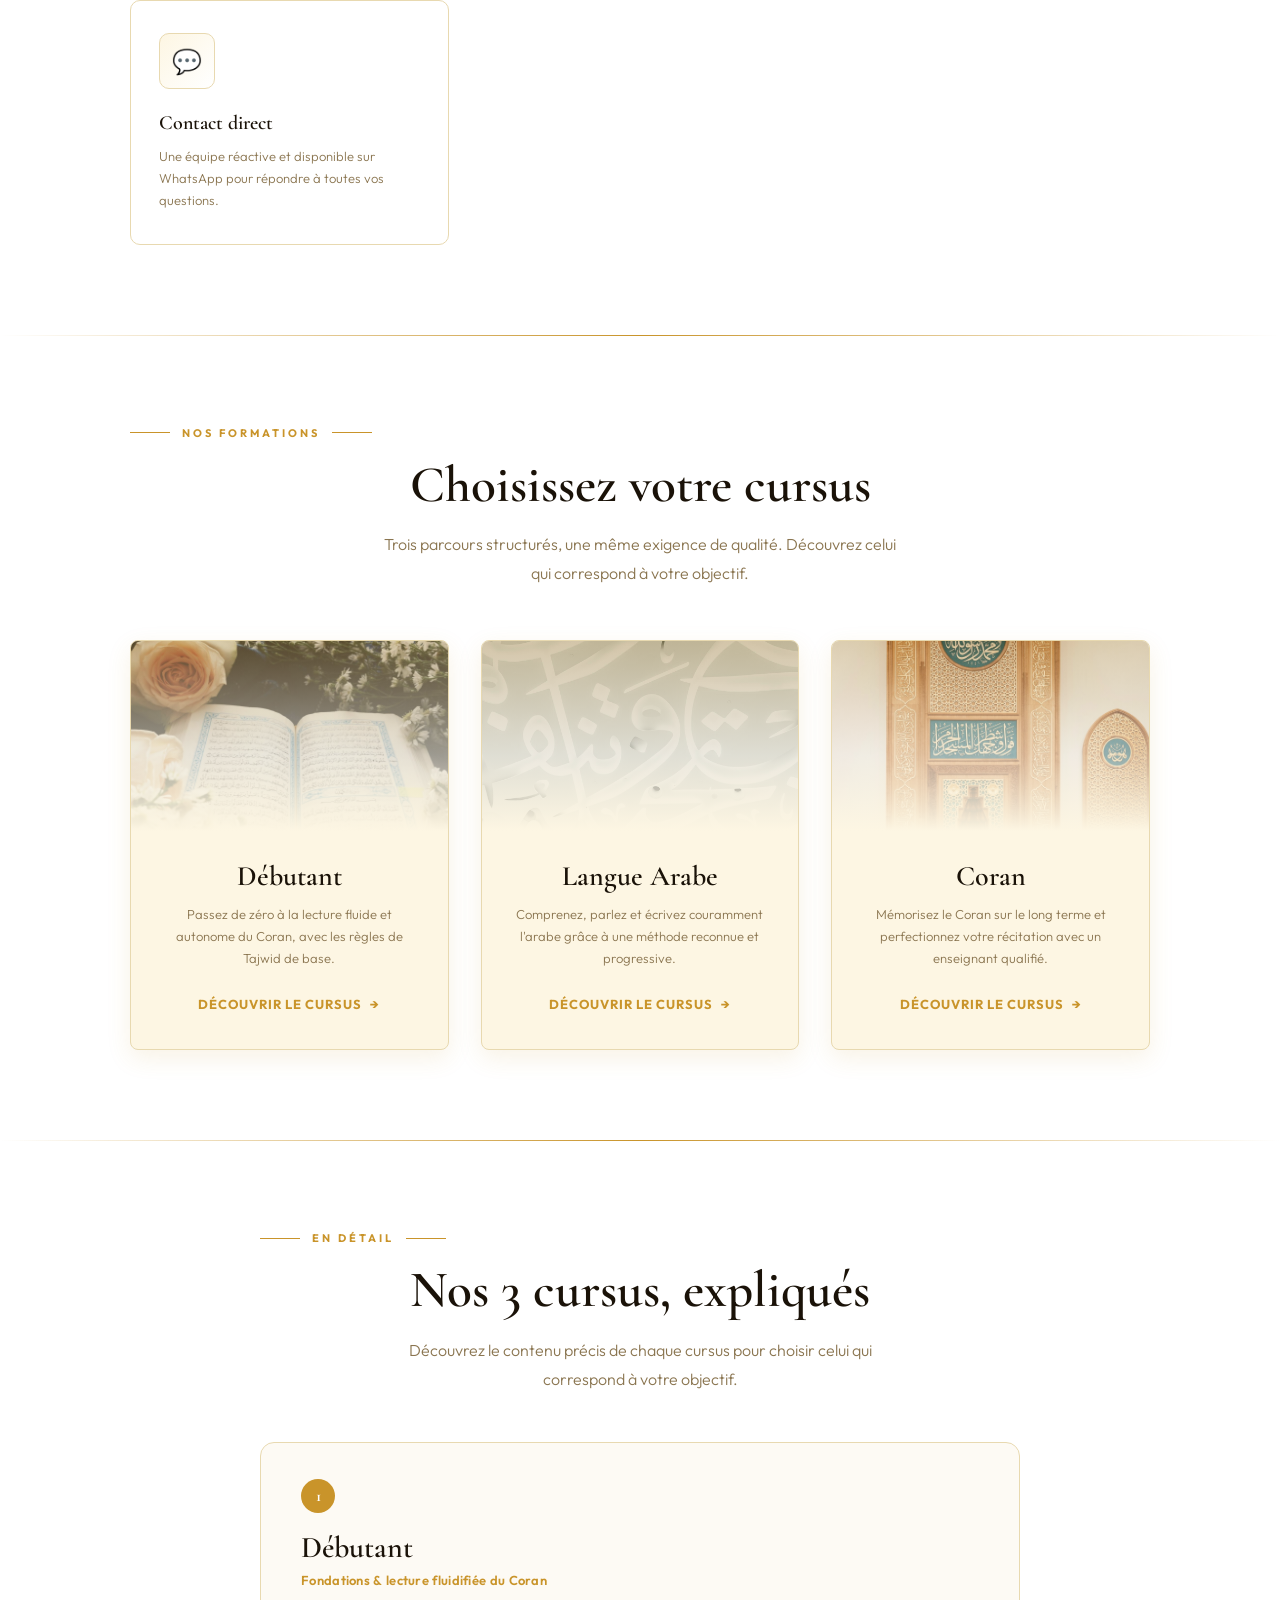
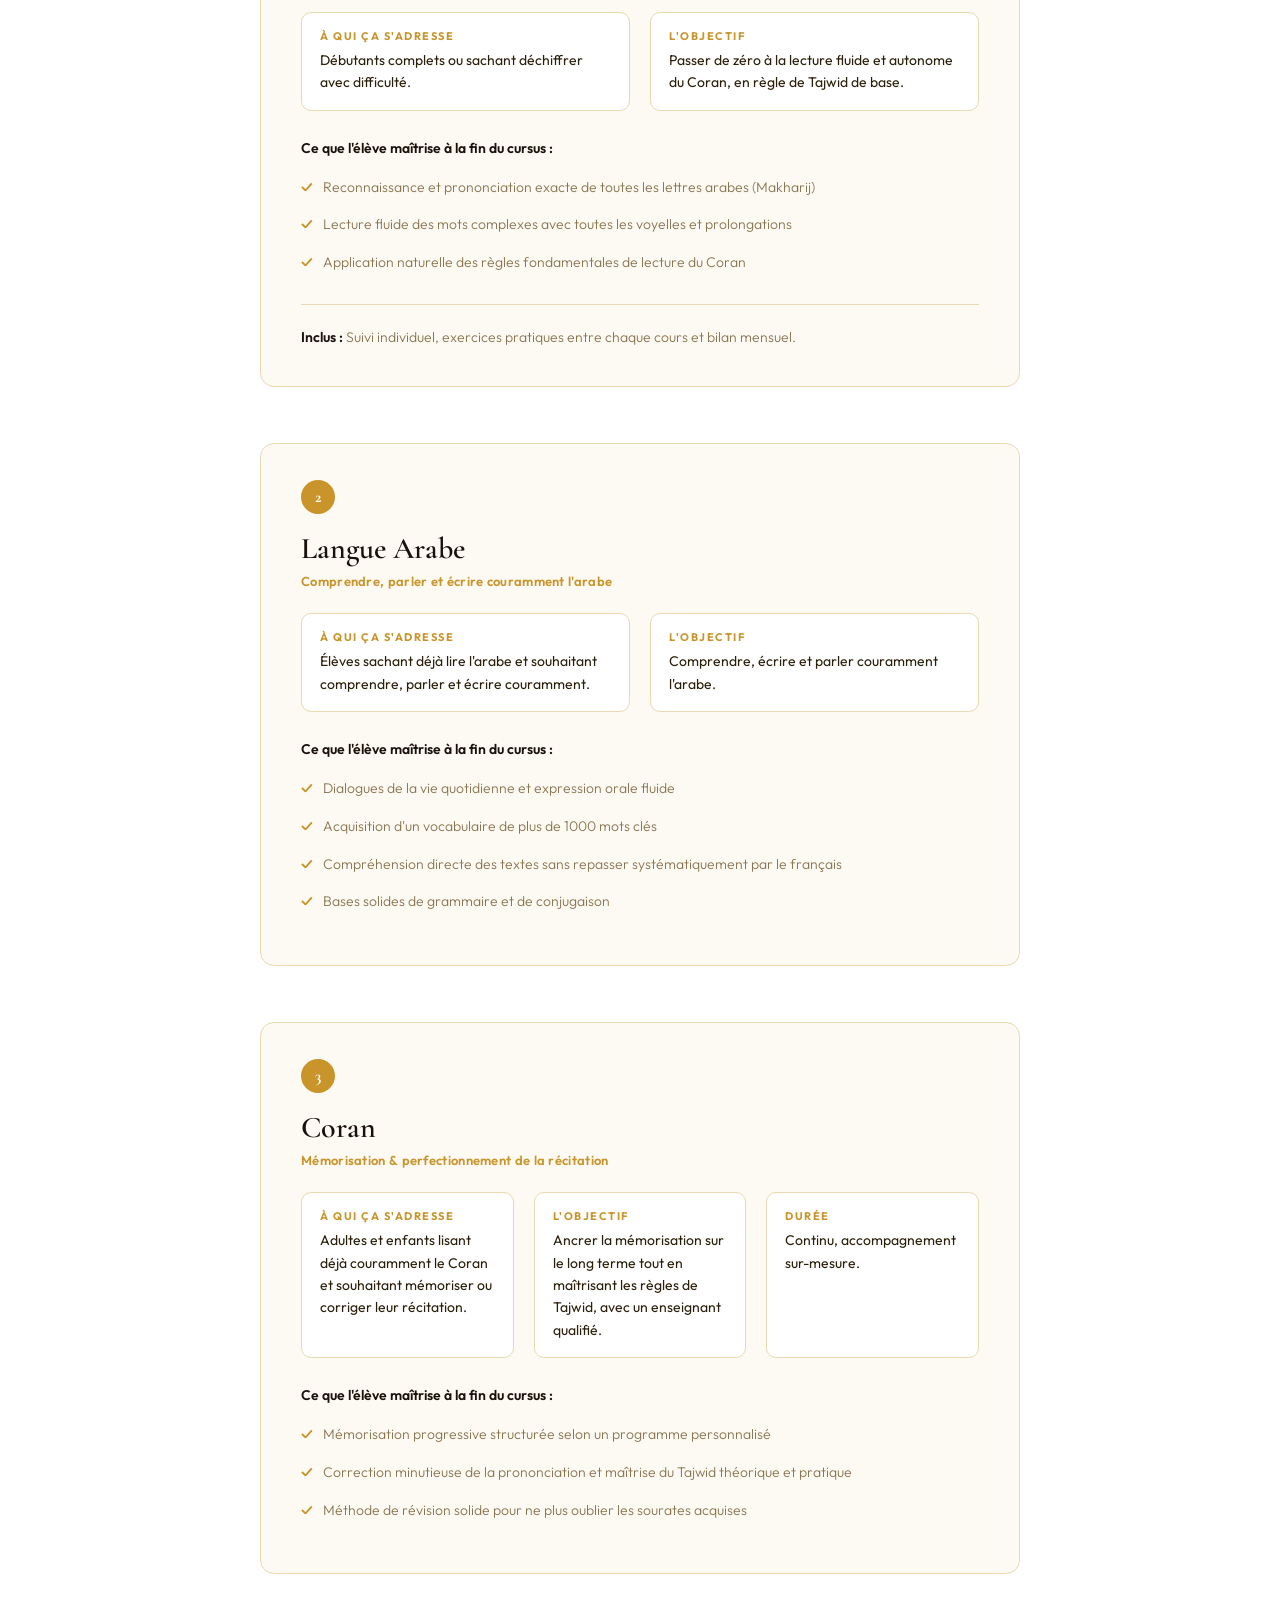
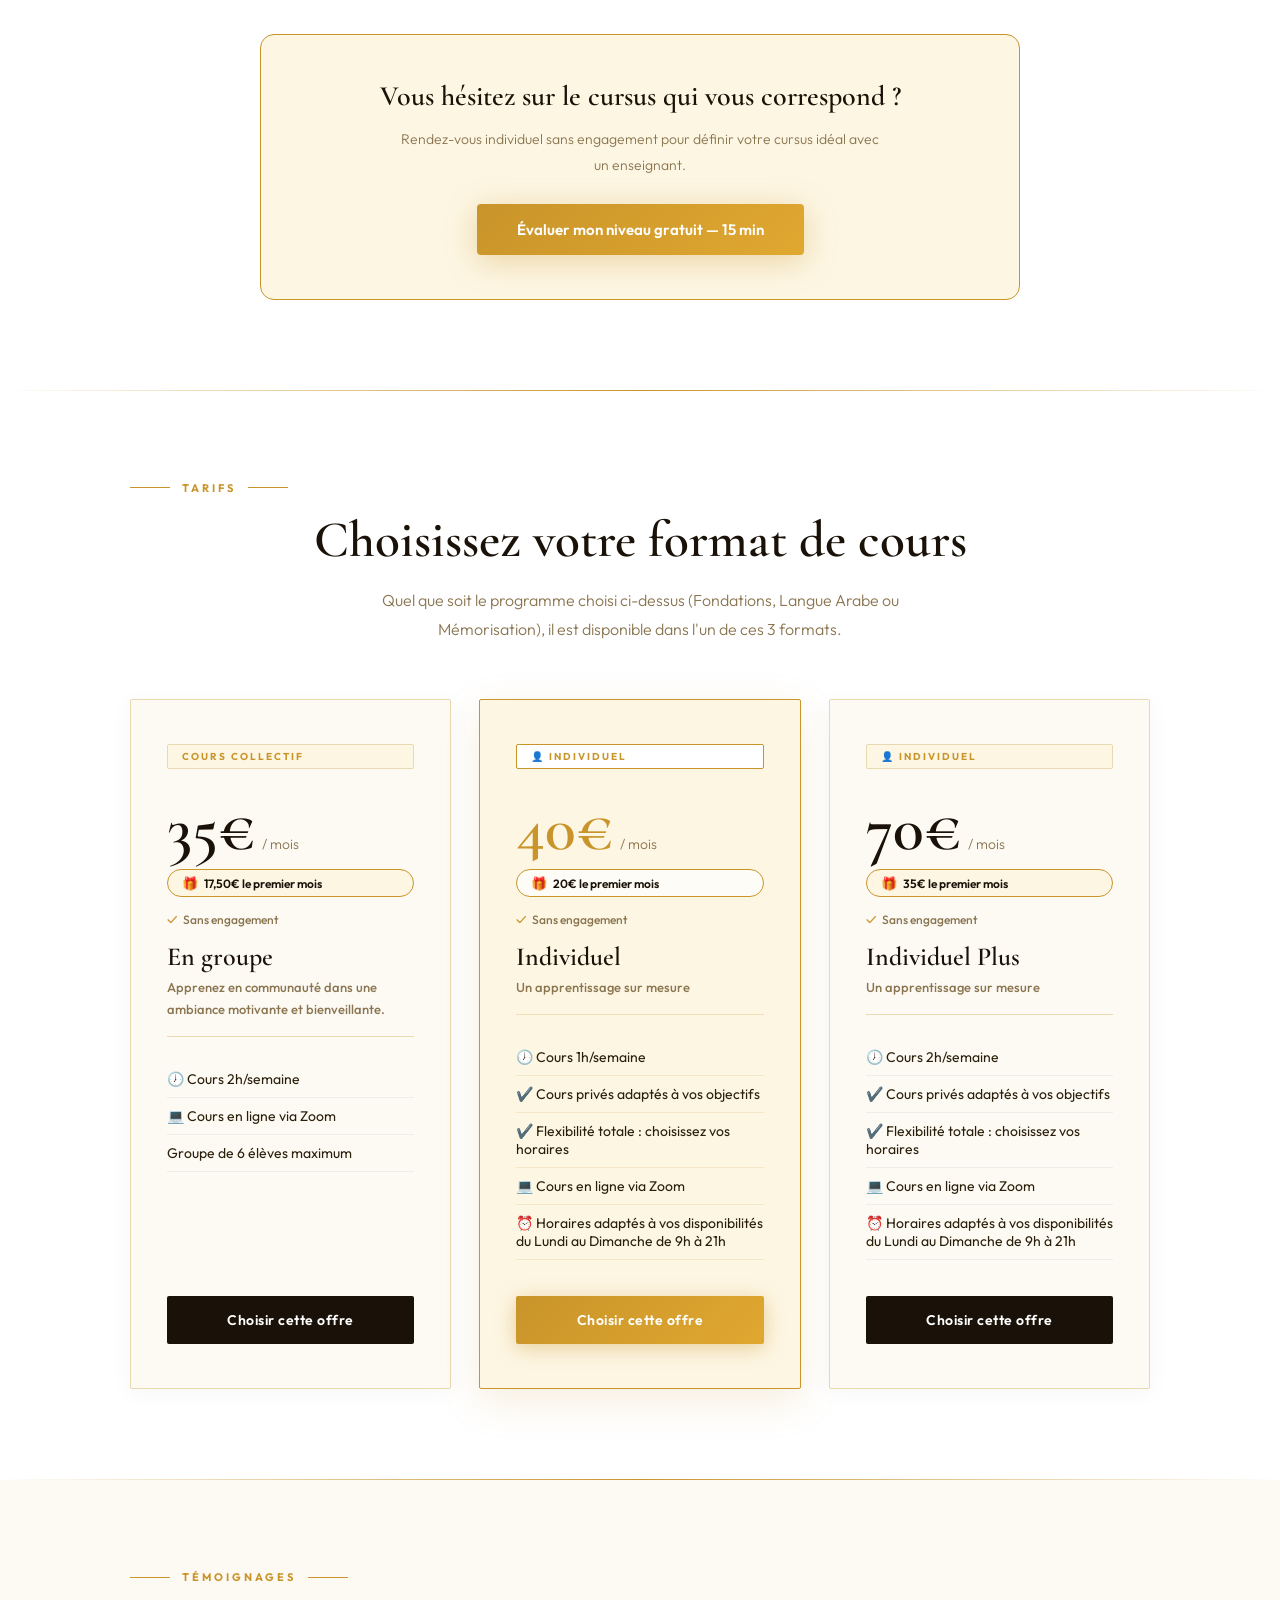
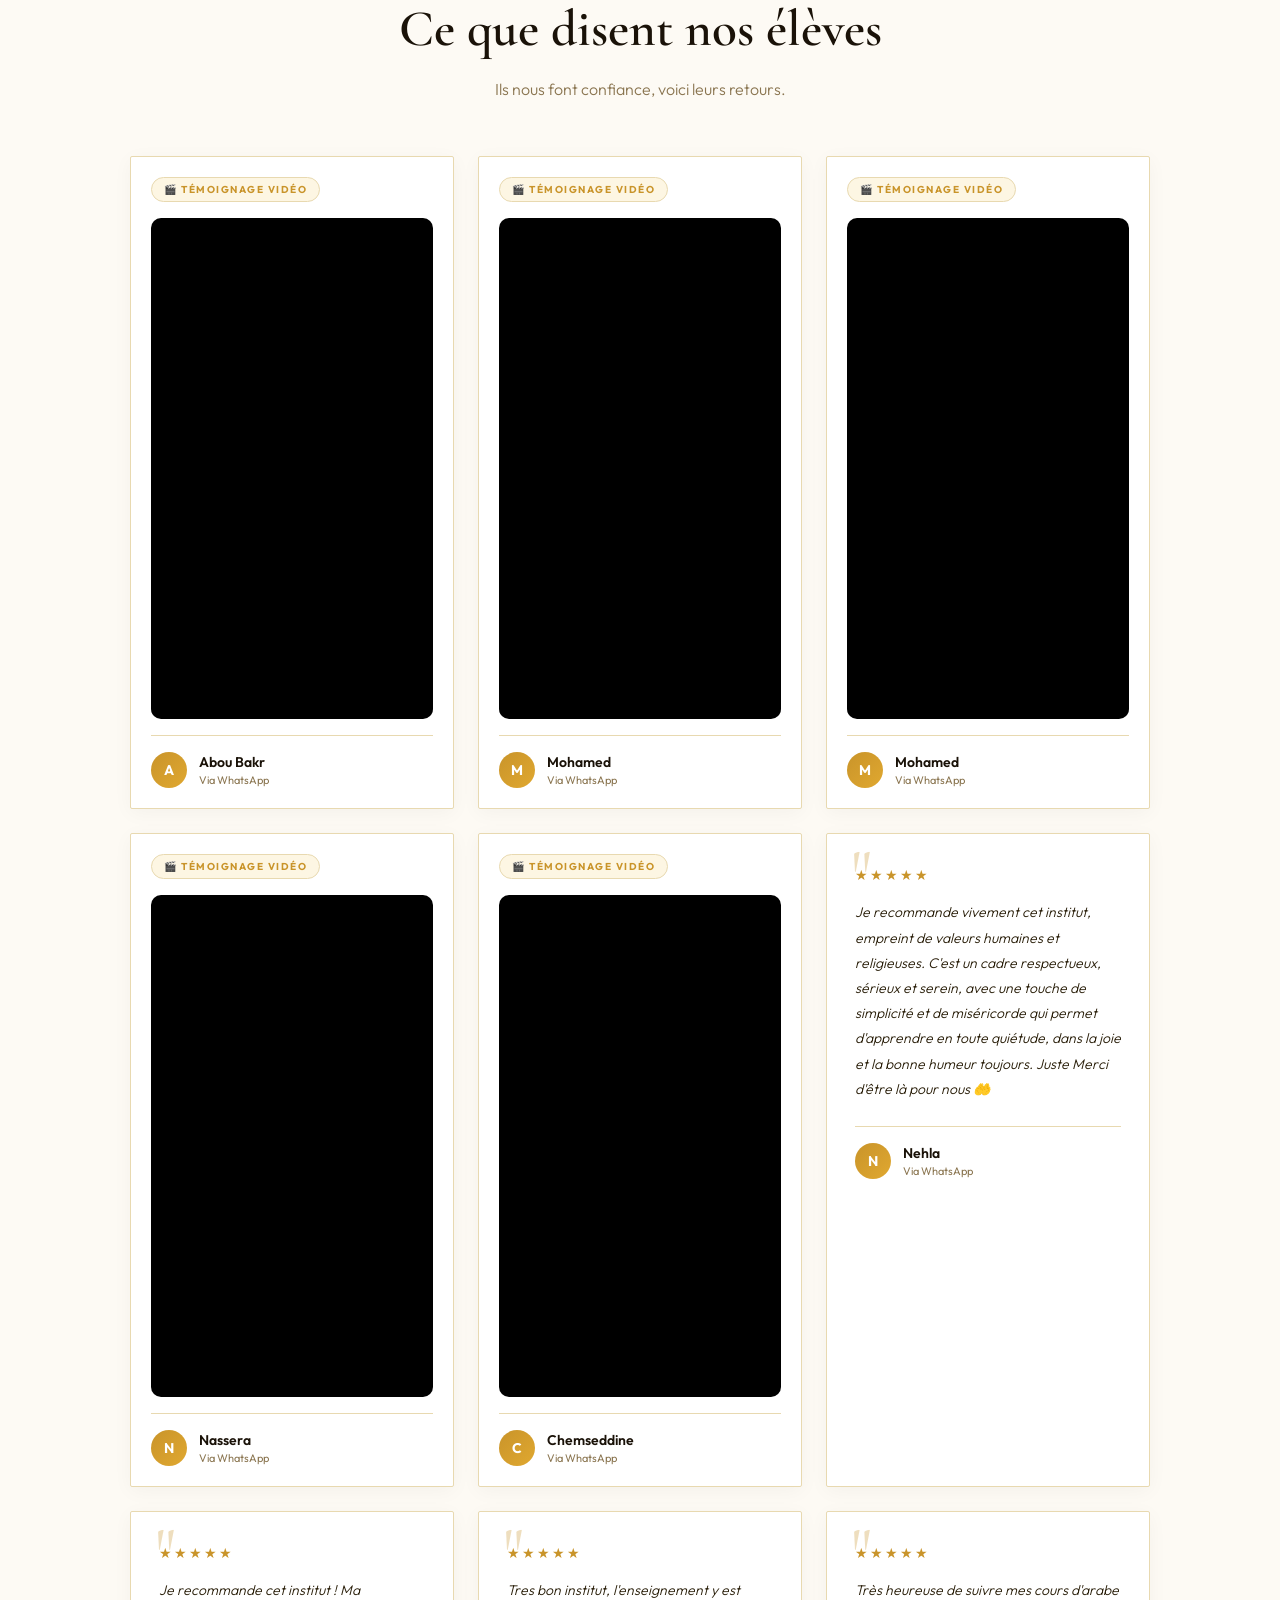
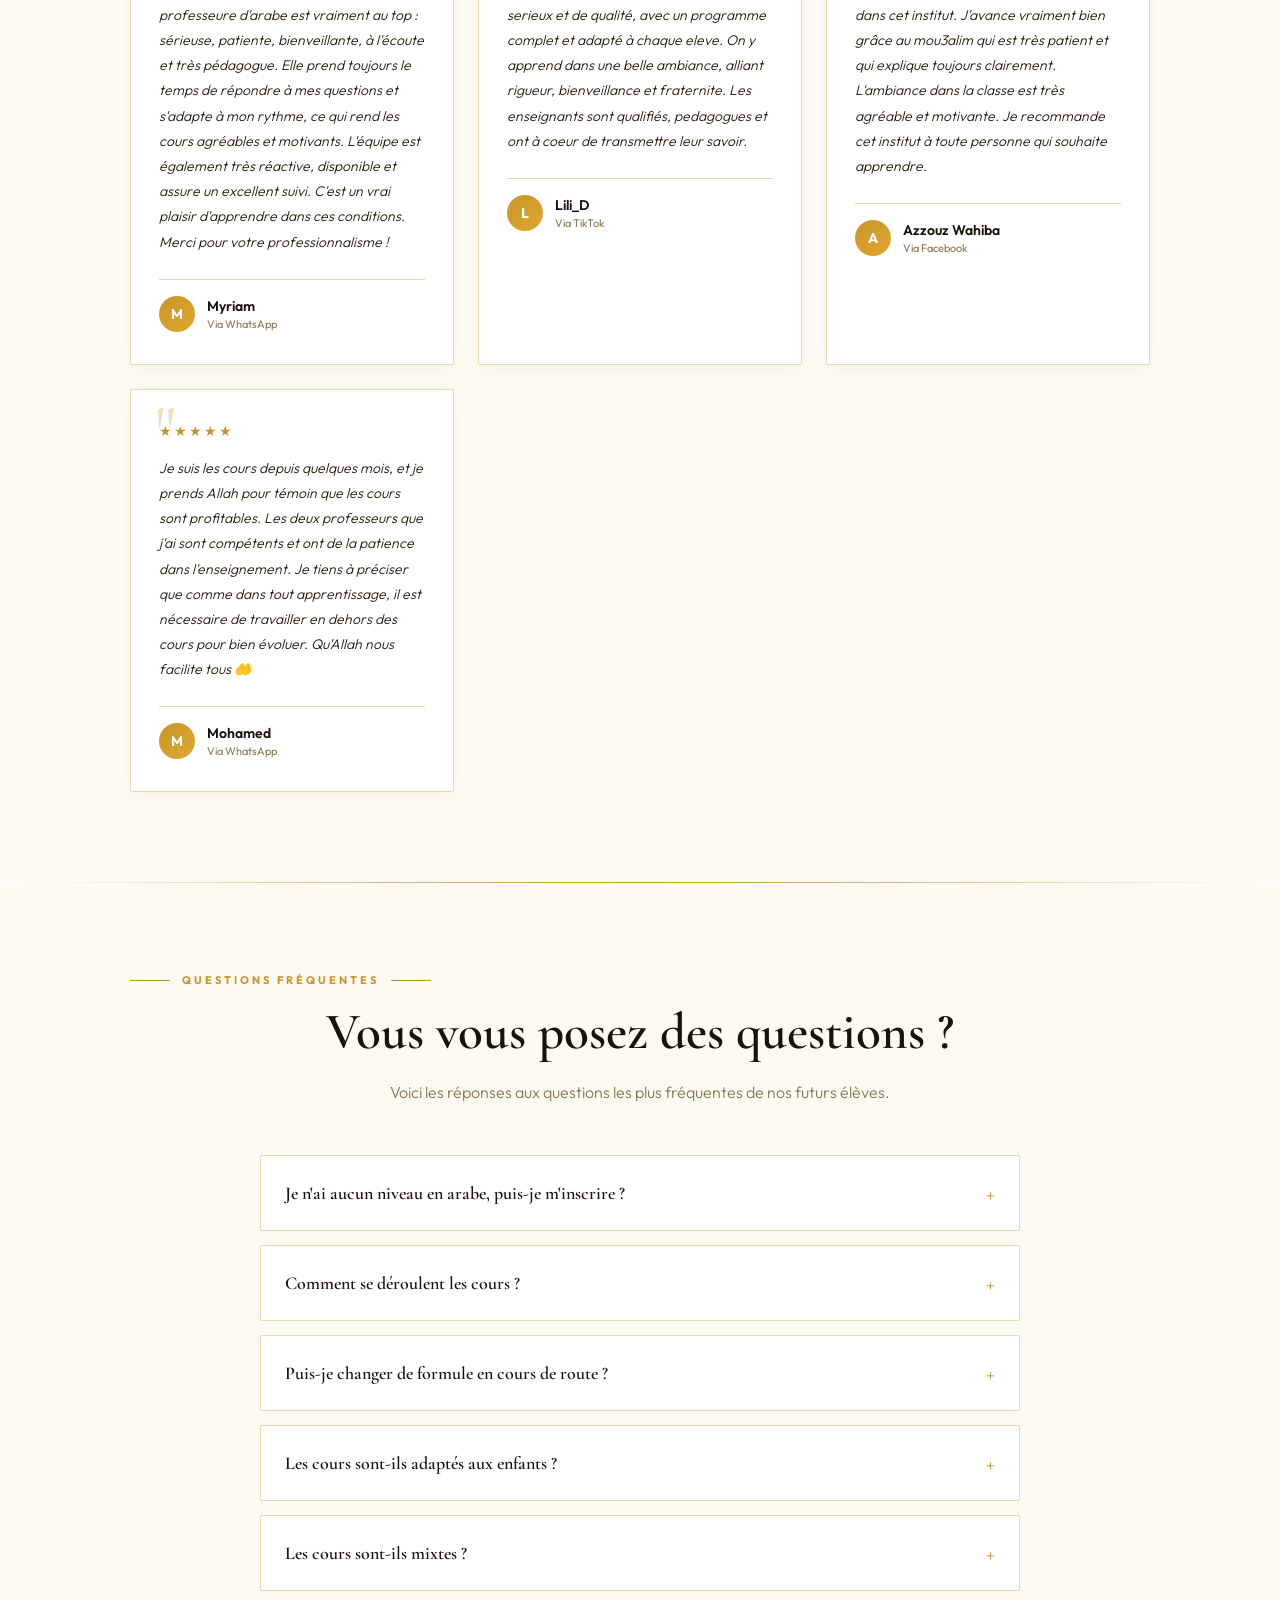
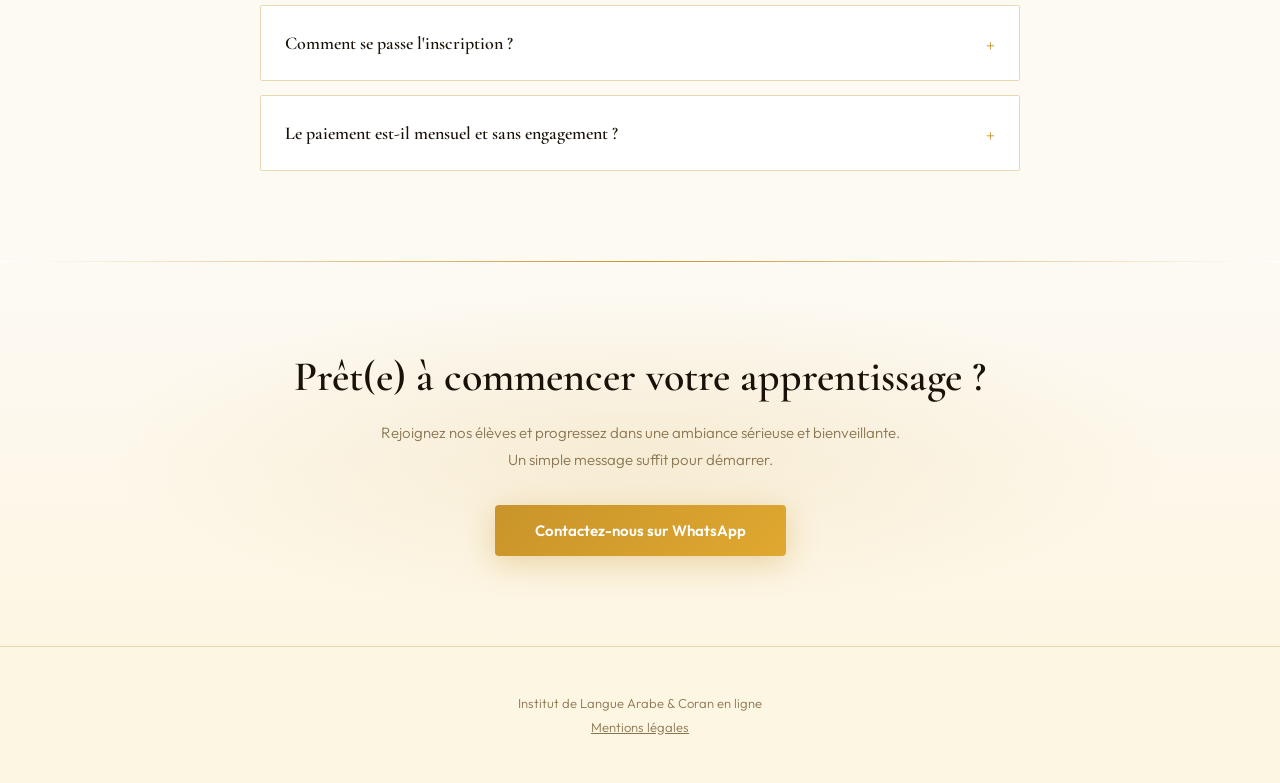
==== commit 0a8576ce: "Add files via upload" ====
--- a/index.html
+++ b/index.html
@@ -116,19 +116,6 @@
 </section>
 
 <div class="divider"></div>
-
-<!-- METHODE TEASER -->
-<section class="methode-teaser">
-  <div class="container methode-teaser-inner fade-in">
-    <h2>Notre méthode</h2>
-    <p>Nous suivons des méthodes reconnues — Al-Arabiya Bayna Yadayk pour l'arabe, Nour al-Bayân pour la lecture du Coran — avec un suivi individualisé et un enseignement fidèle aux sources authentiques.</p>
-    <a href="#cursus1" class="methode-link">En savoir plus →</a>
-  </div>
-</section>
-
-<div class="divider"></div>
-
-<!-- FEATURES -->
 <section class="features">
   <div class="container">
     <div class="features-intro fade-in">
@@ -225,10 +212,6 @@
           <div class="cursus-meta-label">L'objectif</div>
           <div class="cursus-meta-value">Passer de zéro à la lecture fluide et autonome du Coran, en règle de Tajwid de base.</div>
         </div>
-        <div class="cursus-meta-item">
-          <div class="cursus-meta-label">Durée moyenne</div>
-          <div class="cursus-meta-value">3 à 6 mois (indicative, variable selon l'assiduité et le rythme de chacun).</div>
-        </div>
       </div>
 
       <div class="cursus-section-label">Ce que l'élève maîtrise à la fin du cursus :</div>
@@ -253,11 +236,7 @@
         </div>
         <div class="cursus-meta-item">
           <div class="cursus-meta-label">L'objectif</div>
-          <div class="cursus-meta-value">Acquérir un vocabulaire riche, comprendre le sens des textes et s'exprimer avec aisance.</div>
-        </div>
-        <div class="cursus-meta-item">
-          <div class="cursus-meta-label">Durée moyenne</div>
-          <div class="cursus-meta-value">1 à 2 ans par niveau (indicative, variable selon l'assiduité et le rythme de chacun).</div>
+          <div class="cursus-meta-value">Comprendre, écrire et parler couramment l'arabe.</div>
         </div>
       </div>
 
@@ -282,7 +261,7 @@
         </div>
         <div class="cursus-meta-item">
           <div class="cursus-meta-label">L'objectif</div>
-          <div class="cursus-meta-value">Ancrer la mémorisation sur le long terme tout en maîtrisant les règles de Tajwid les plus avancées, avec un enseignant qualifié.</div>
+          <div class="cursus-meta-value">Ancrer la mémorisation sur le long terme tout en maîtrisant les règles de Tajwid, avec un enseignant qualifié.</div>
         </div>
         <div class="cursus-meta-item">
           <div class="cursus-meta-label">Durée</div>
@@ -479,17 +458,6 @@
       <div class="avis-card">
         <div class="avis-quote">"</div>
         <div class="avis-stars">★★★★★</div>
-        <p class="avis-text">Institut avec des professeurs très sérieux, à l'écoute des élèves.... Je recommande vivement 🤍</p>
-        <div class="avis-sep"></div>
-        <div class="avis-author">
-          <div class="avis-avatar">N</div>
-          <div><div class="avis-name">Nassera</div><div class="avis-source">Via WhatsApp</div></div>
-        </div>
-      </div>
-
-      <div class="avis-card">
-        <div class="avis-quote">"</div>
-        <div class="avis-stars">★★★★★</div>
         <p class="avis-text">Je suis les cours depuis quelques mois, et je prends Allah pour témoin que les cours sont profitables. Les deux professeurs que j'ai sont compétents et ont de la patience dans l'enseignement. Je tiens à préciser que comme dans tout apprentissage, il est nécessaire de travailler en dehors des cours pour bien évoluer. Qu'Allah nous facilite tous 🤲</p>
         <div class="avis-sep"></div>
         <div class="avis-author">
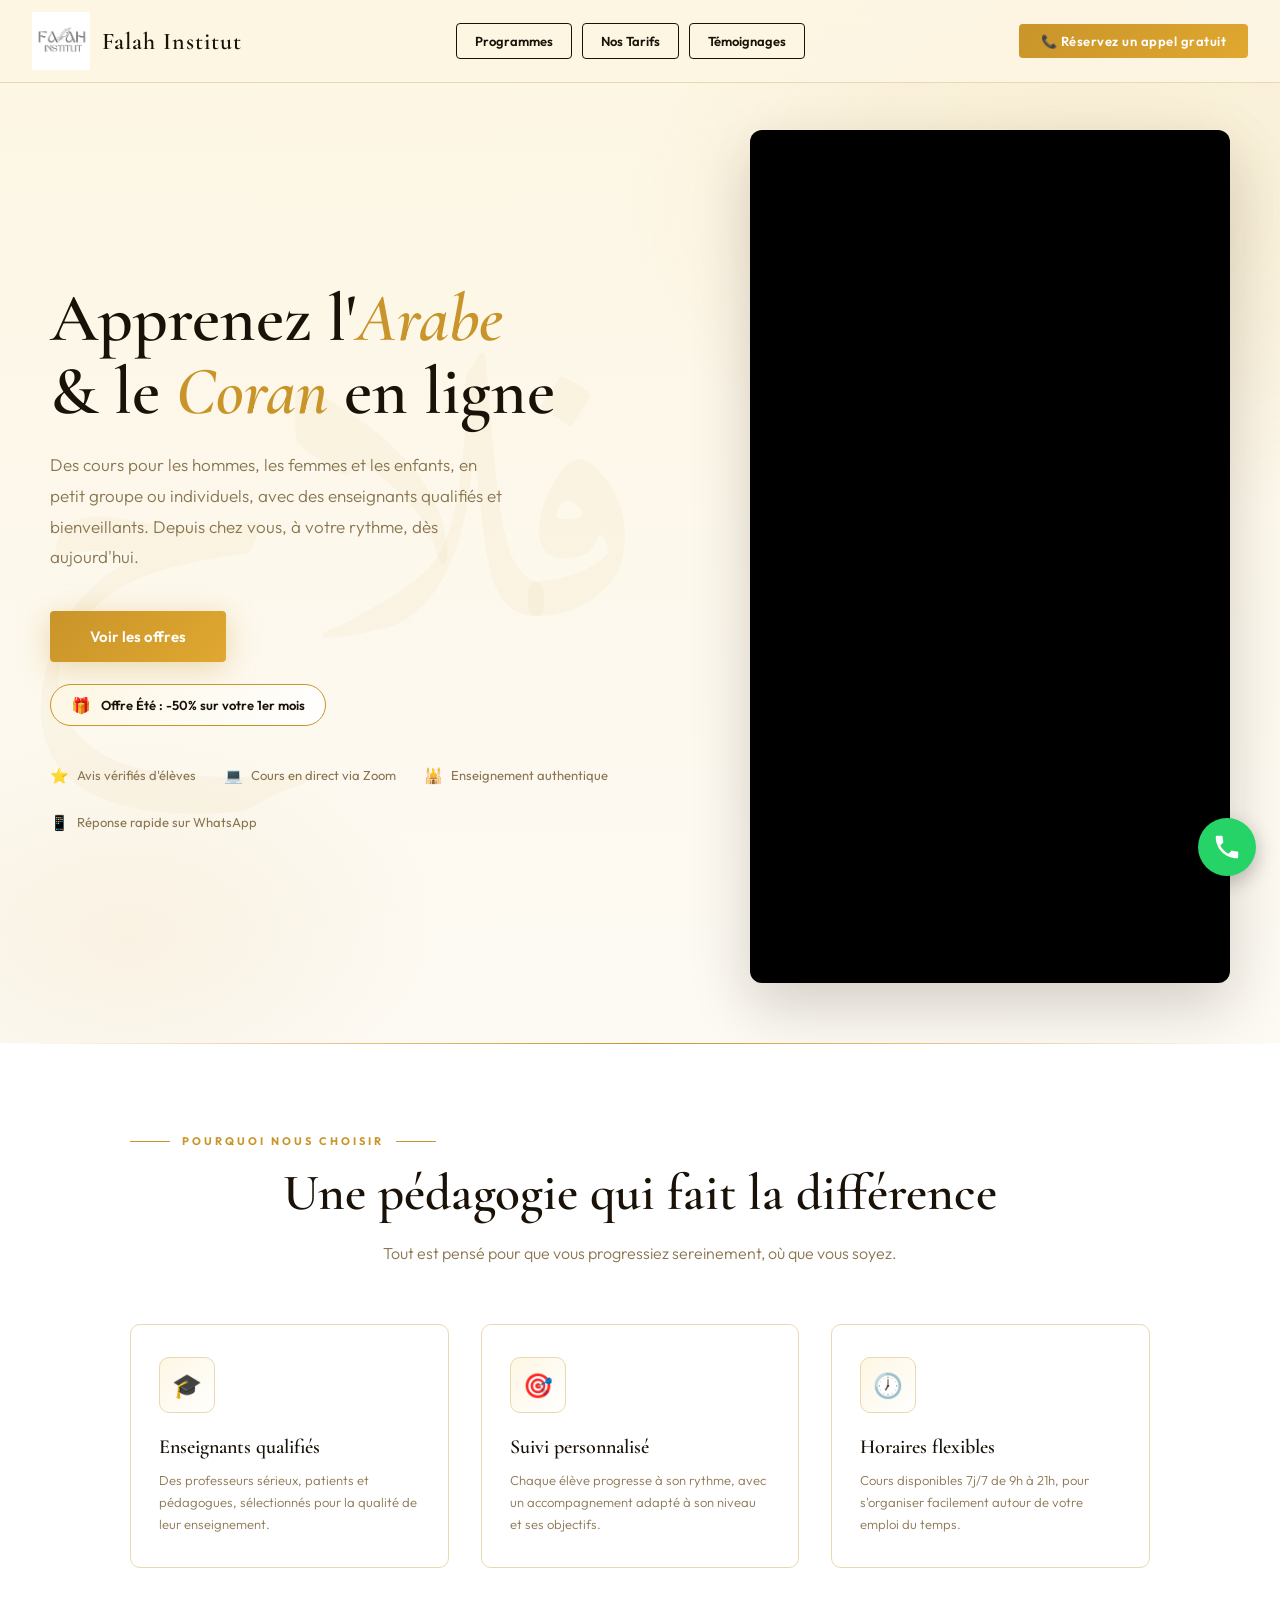
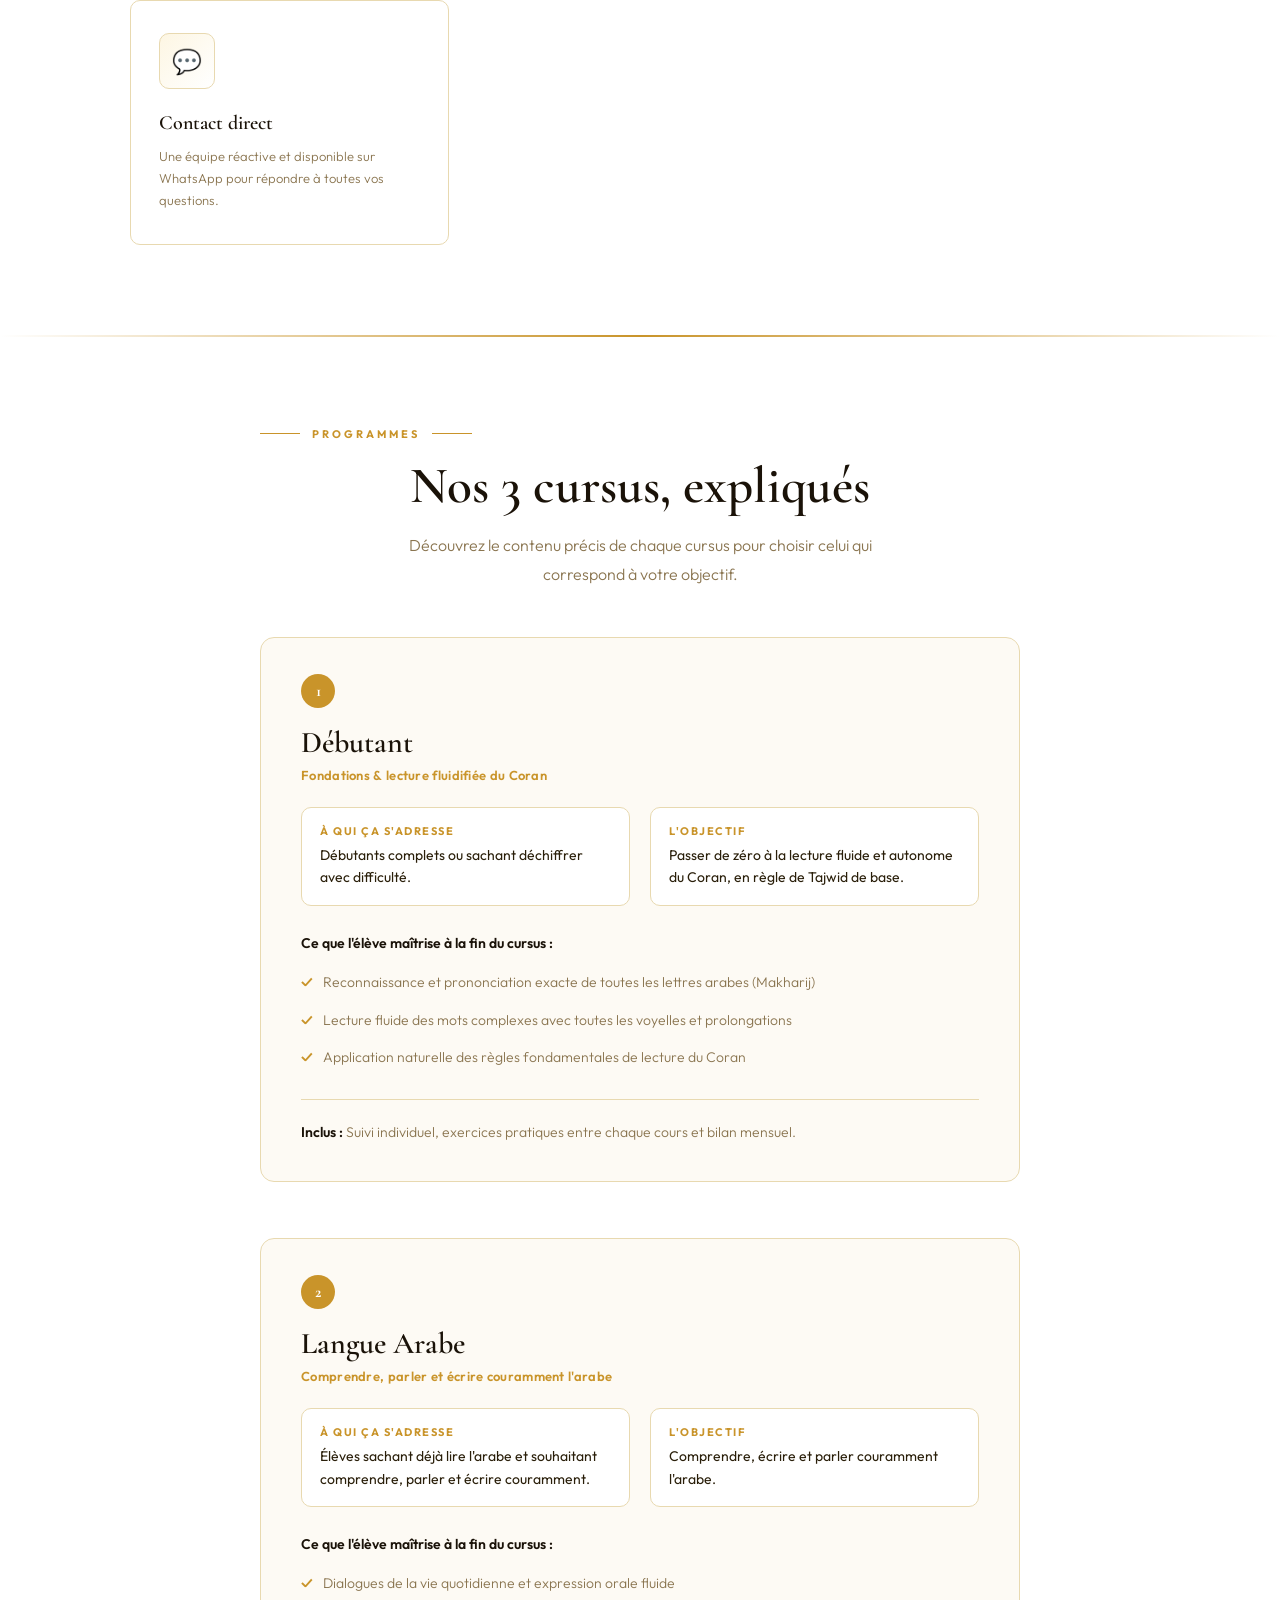
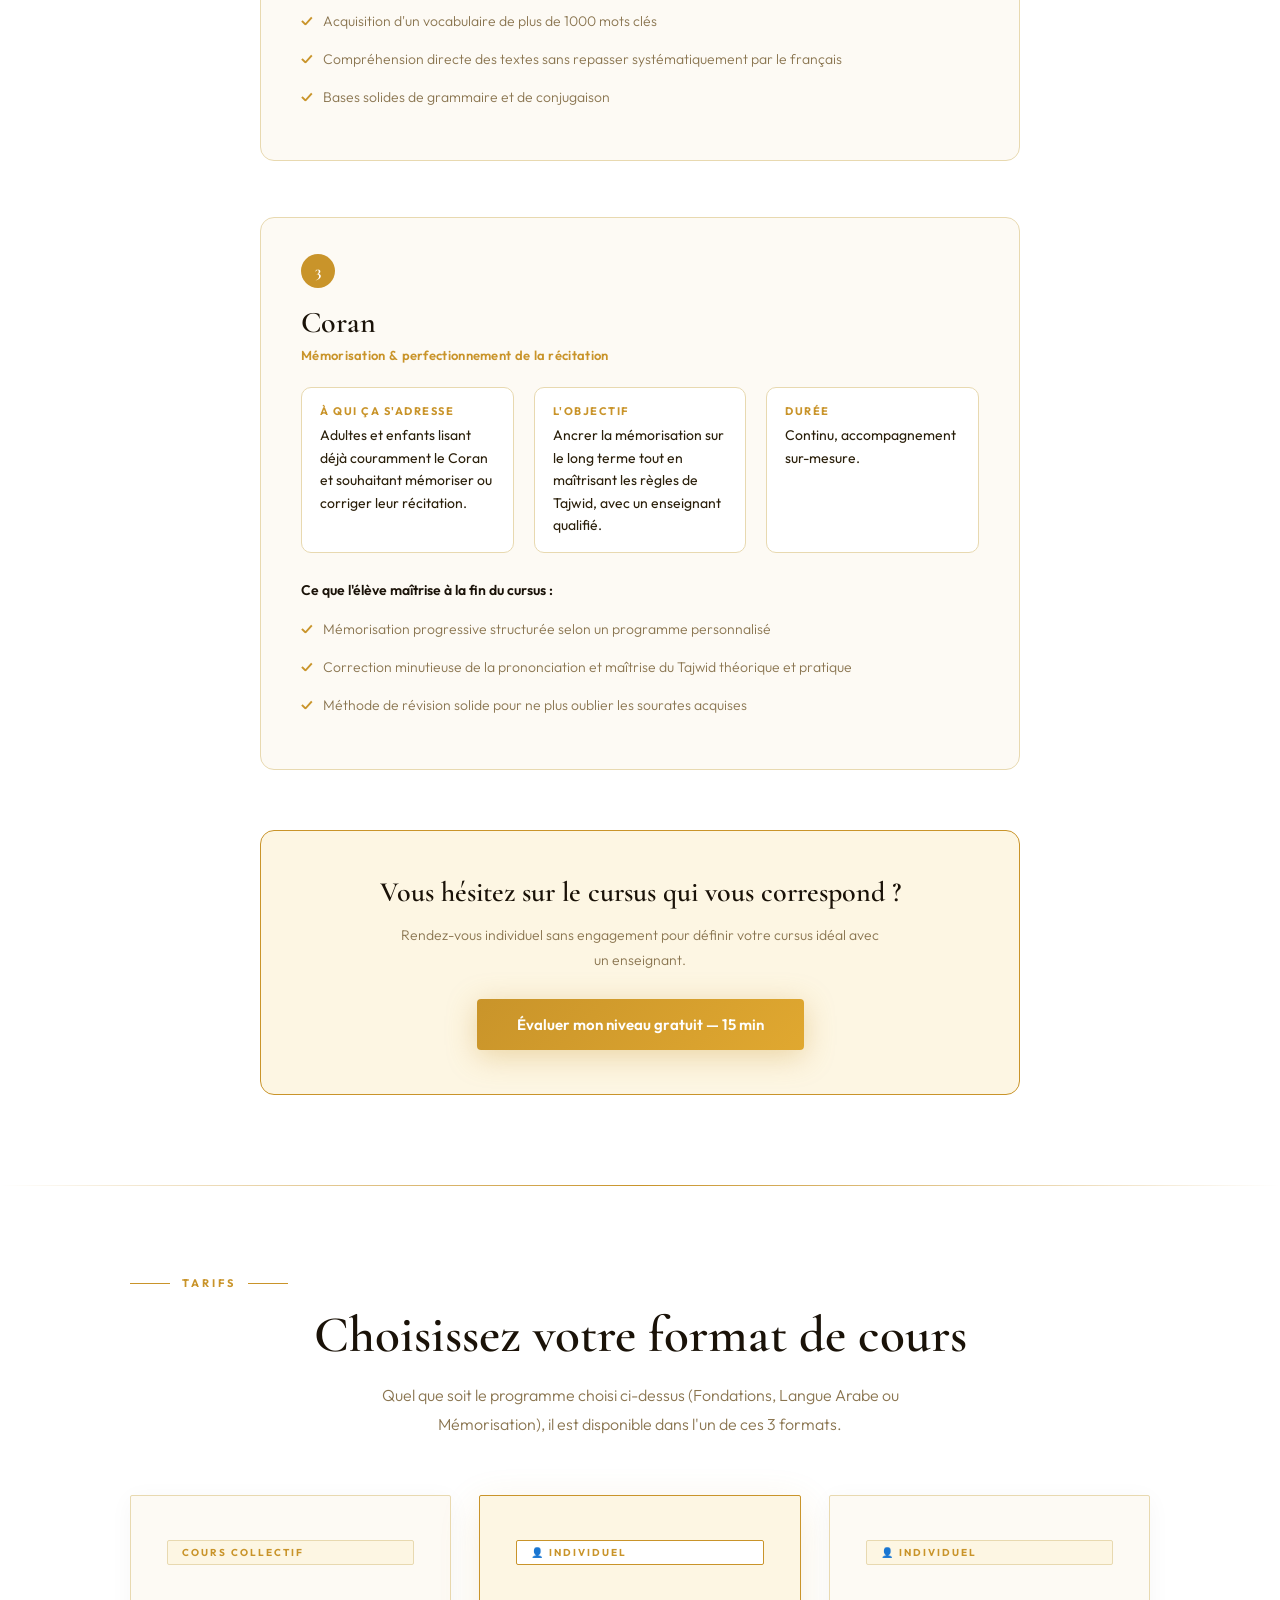
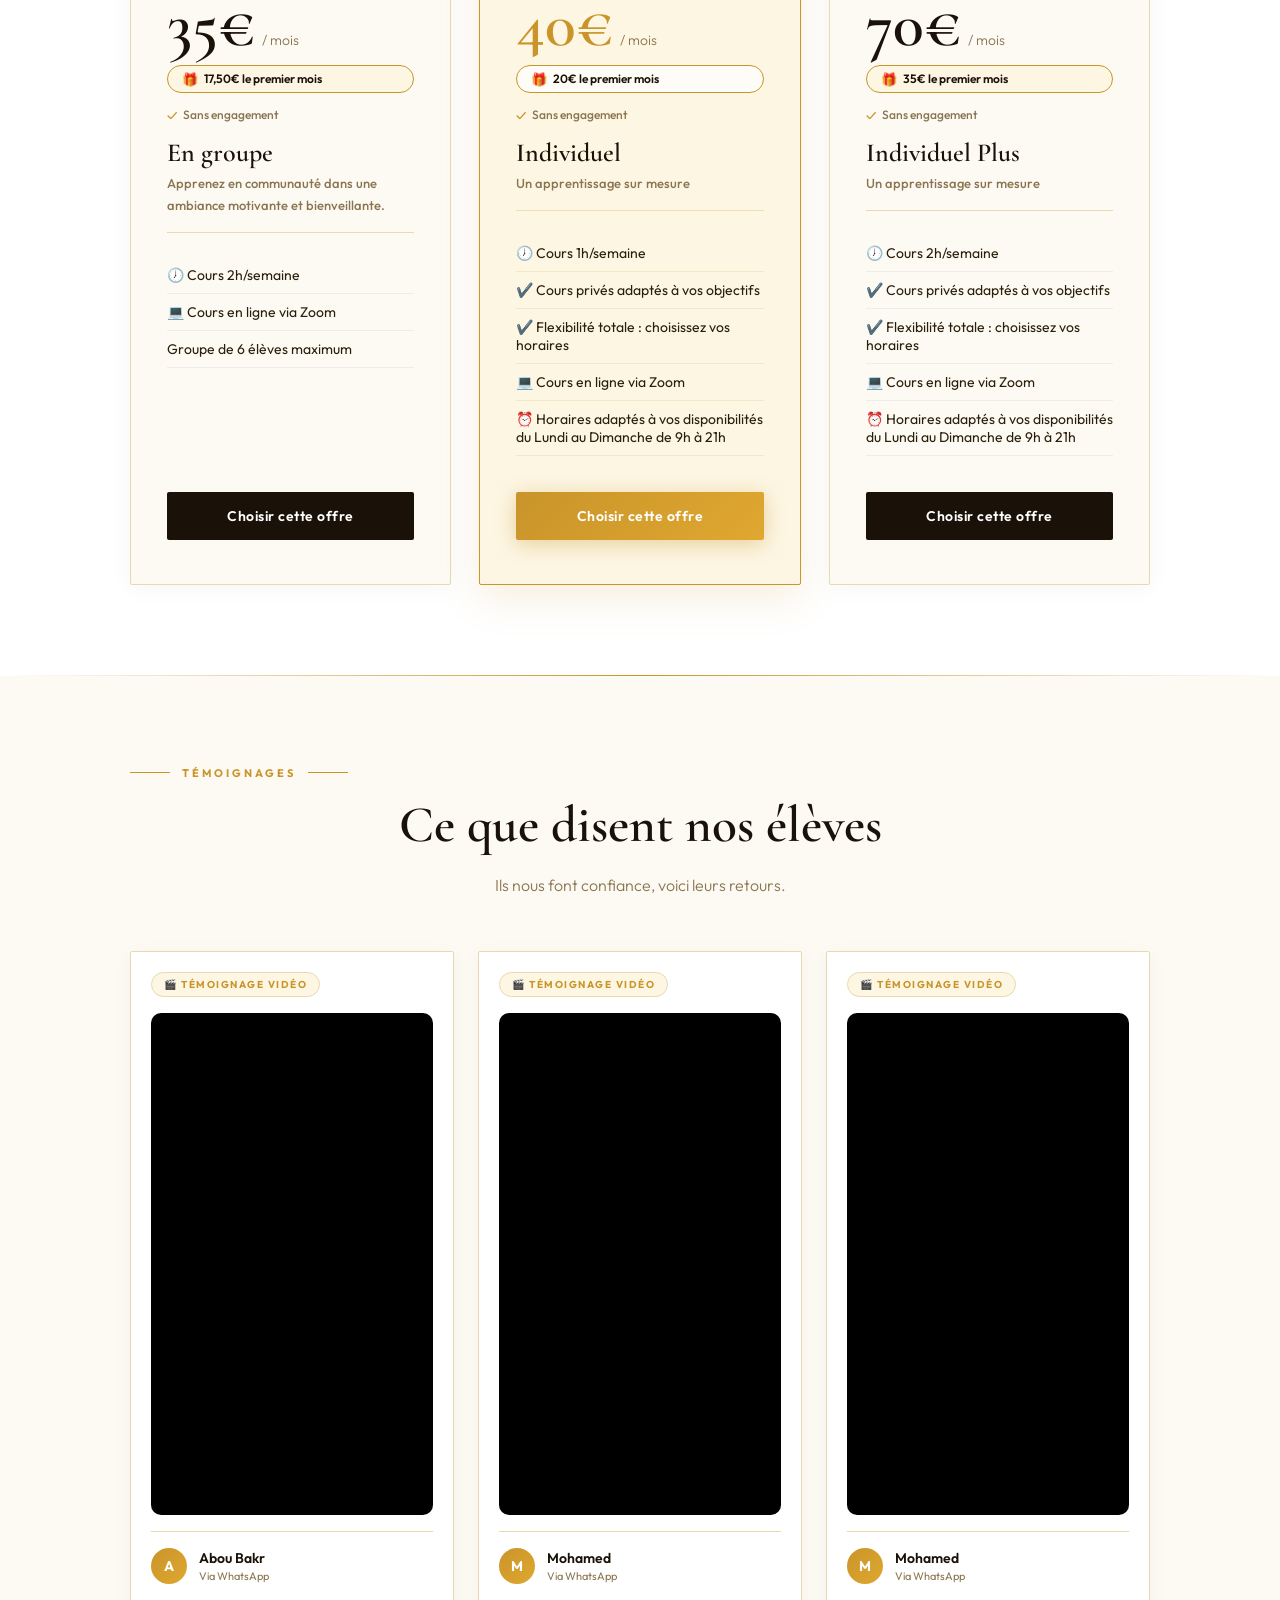
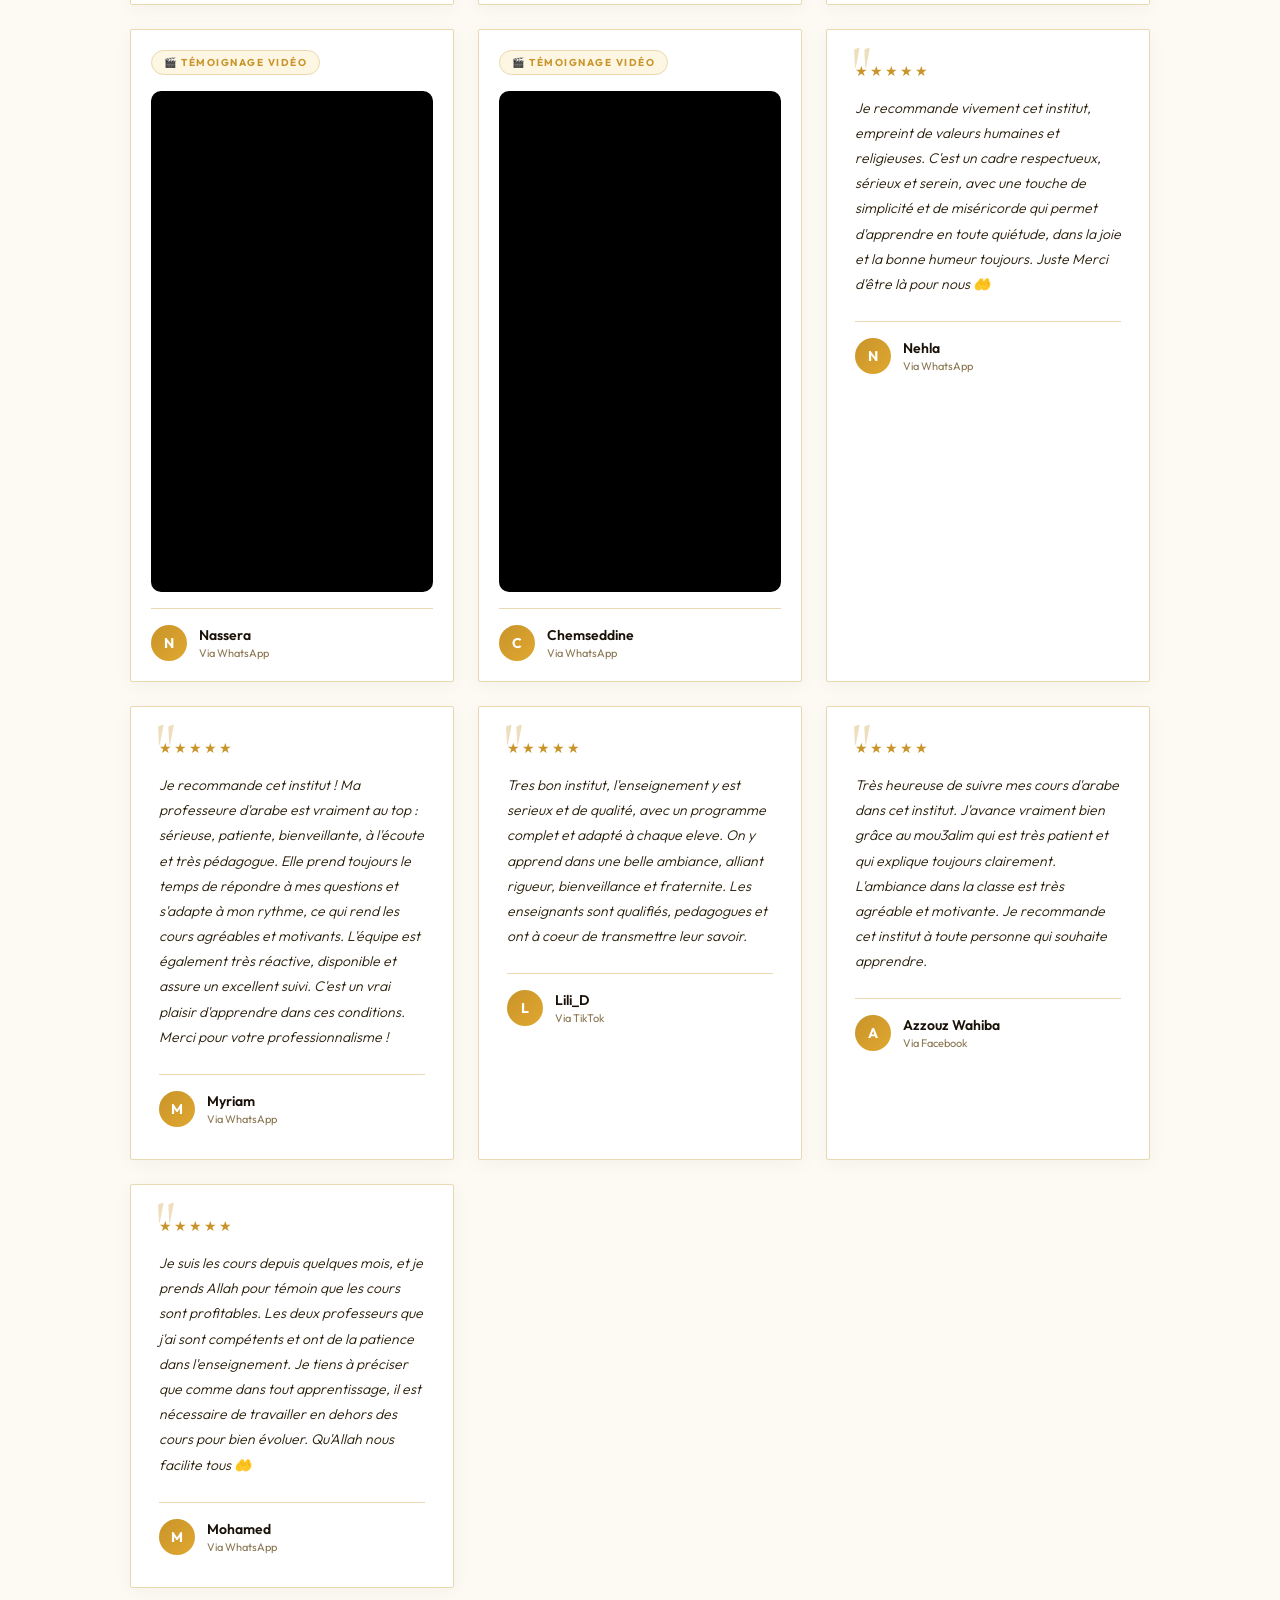
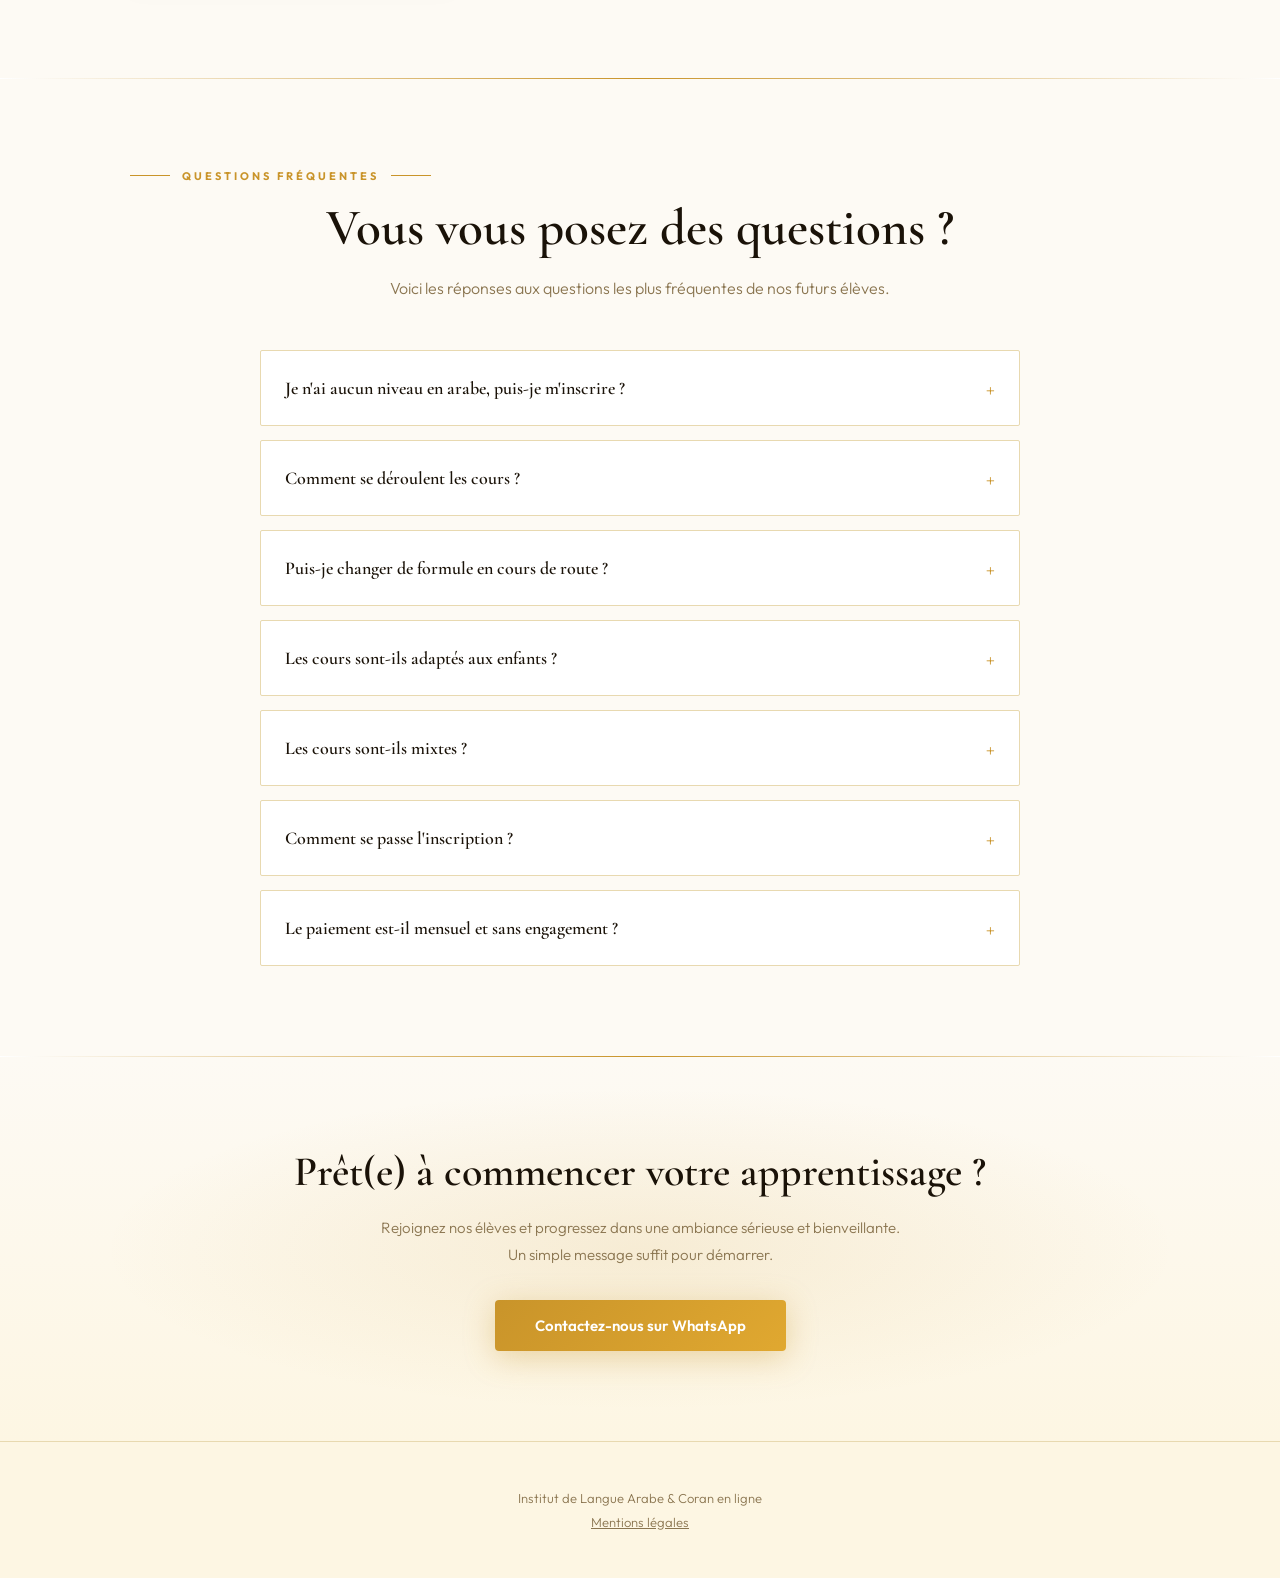
==== commit 801fe2fc: "Add files via upload" ====
--- a/index.html
+++ b/index.html
@@ -150,50 +150,13 @@
 
 <div class="divider"></div>
 
-<!-- TRACKS (choix du cursus) -->
-<section class="tracks" id="offres">
-  <div class="container">
-    <div class="tracks-intro fade-in">
-      <div class="section-label"><span>Nos formations</span></div>
-      <h2 class="section-title">Choisissez votre cursus</h2>
-      <p class="section-sub">Trois parcours structurés, une même exigence de qualité. Découvrez celui qui correspond à votre objectif.</p>
-    </div>
-    <div class="tracks-grid fade-in">
-      <a href="#cursus1" class="track-card">
-        <div class="track-image" style="background-image:url('coran.jpg');"></div>
-        <div class="track-body">
-          <div class="track-title">Débutant</div>
-          <div class="track-desc">Passez de zéro à la lecture fluide et autonome du Coran, avec les règles de Tajwid de base.</div>
-          <div class="track-link">Découvrir le cursus <span class="arrow">→</span></div>
-        </div>
-      </a>
-      <a href="#cursus2" class="track-card">
-        <div class="track-image" style="background-image:url('calligraphie.jpg');"></div>
-        <div class="track-body">
-          <div class="track-title">Langue Arabe</div>
-          <div class="track-desc">Comprenez, parlez et écrivez couramment l'arabe grâce à une méthode reconnue et progressive.</div>
-          <div class="track-link">Découvrir le cursus <span class="arrow">→</span></div>
-        </div>
-      </a>
-      <a href="#cursus3" class="track-card">
-        <div class="track-image" style="background-image:url('mosquee.jpg');"></div>
-        <div class="track-body">
-          <div class="track-title">Coran</div>
-          <div class="track-desc">Mémorisez le Coran sur le long terme et perfectionnez votre récitation avec un enseignant qualifié.</div>
-          <div class="track-link">Découvrir le cursus <span class="arrow">→</span></div>
-        </div>
-      </a>
-    </div>
-  </div>
-</section>
-
 <div class="divider"></div>
 
 <!-- CURSUS DETAILS -->
-<section class="methode-page methode-page-inline">
+<section class="methode-page methode-page-inline" id="offres">
   <div class="methode-content">
     <div class="cursus-intro fade-in">
-      <div class="section-label"><span>En détail</span></div>
+      <div class="section-label"><span>Programmes</span></div>
       <h2 class="section-title">Nos 3 cursus, expliqués</h2>
       <p class="section-sub">Découvrez le contenu précis de chaque cursus pour choisir celui qui correspond à votre objectif.</p>
     </div>
@@ -547,8 +510,8 @@
   });
 </script>
 <a href="https://api.whatsapp.com/send?phone=33651969750&text=Salam%20alaykoum%2C%20je%20souhaite%20avoir%20plus%20d%27informations%20sur%20vos%20cours." class="whatsapp-float" aria-label="Contactez-nous sur WhatsApp">
-  <svg viewBox="0 0 32 32" fill="#fff" xmlns="http://www.w3.org/2000/svg">
-    <path d="M16.001 3C9.373 3 4 8.373 4 15c0 2.386.697 4.61 1.902 6.484L4 29l7.72-1.865A11.94 11.94 0 0 0 16.001 27C22.628 27 28 21.627 28 15S22.628 3 16.001 3zm0 21.6a9.55 9.55 0 0 1-4.87-1.335l-.35-.208-4.583 1.107 1.222-4.463-.228-.36A9.56 9.56 0 0 1 6.4 15c0-5.294 4.307-9.6 9.601-9.6 5.293 0 9.6 4.306 9.6 9.6 0 5.293-4.307 9.6-9.6 9.6zm5.264-7.19c-.288-.144-1.706-.842-1.97-.938-.264-.096-.456-.144-.648.144-.192.288-.744.938-.912 1.13-.168.192-.336.216-.624.072-.288-.144-1.216-.448-2.317-1.428-.856-.763-1.434-1.706-1.602-1.994-.168-.288-.018-.444.126-.588.13-.129.288-.336.432-.504.144-.168.192-.288.288-.48.096-.192.048-.36-.024-.504-.072-.144-.648-1.562-.888-2.14-.234-.562-.472-.486-.648-.495l-.552-.01c-.192 0-.504.072-.768.36-.264.288-1.008.984-1.008 2.4 0 1.416 1.032 2.784 1.176 2.976.144.192 2.03 3.1 4.918 4.347.687.297 1.223.474 1.641.606.689.219 1.316.188 1.812.114.553-.083 1.706-.697 1.946-1.371.24-.674.24-1.251.168-1.371-.072-.12-.264-.192-.552-.336z"/>
+  <svg viewBox="0 0 24 24" fill="#fff" xmlns="http://www.w3.org/2000/svg">
+    <path d="M6.62 10.79c1.44 2.83 3.76 5.14 6.59 6.59l2.2-2.2c.27-.27.67-.36 1.02-.24 1.12.37 2.33.57 3.57.57.55 0 1 .45 1 1V20c0 .55-.45 1-1 1-9.39 0-17-7.61-17-17 0-.55.45-1 1-1h3.5c.55 0 1 .45 1 1 0 1.25.2 2.45.57 3.57.11.35.03.74-.25 1.02l-2.2 2.2z"/>
   </svg>
 </a>
 </body>
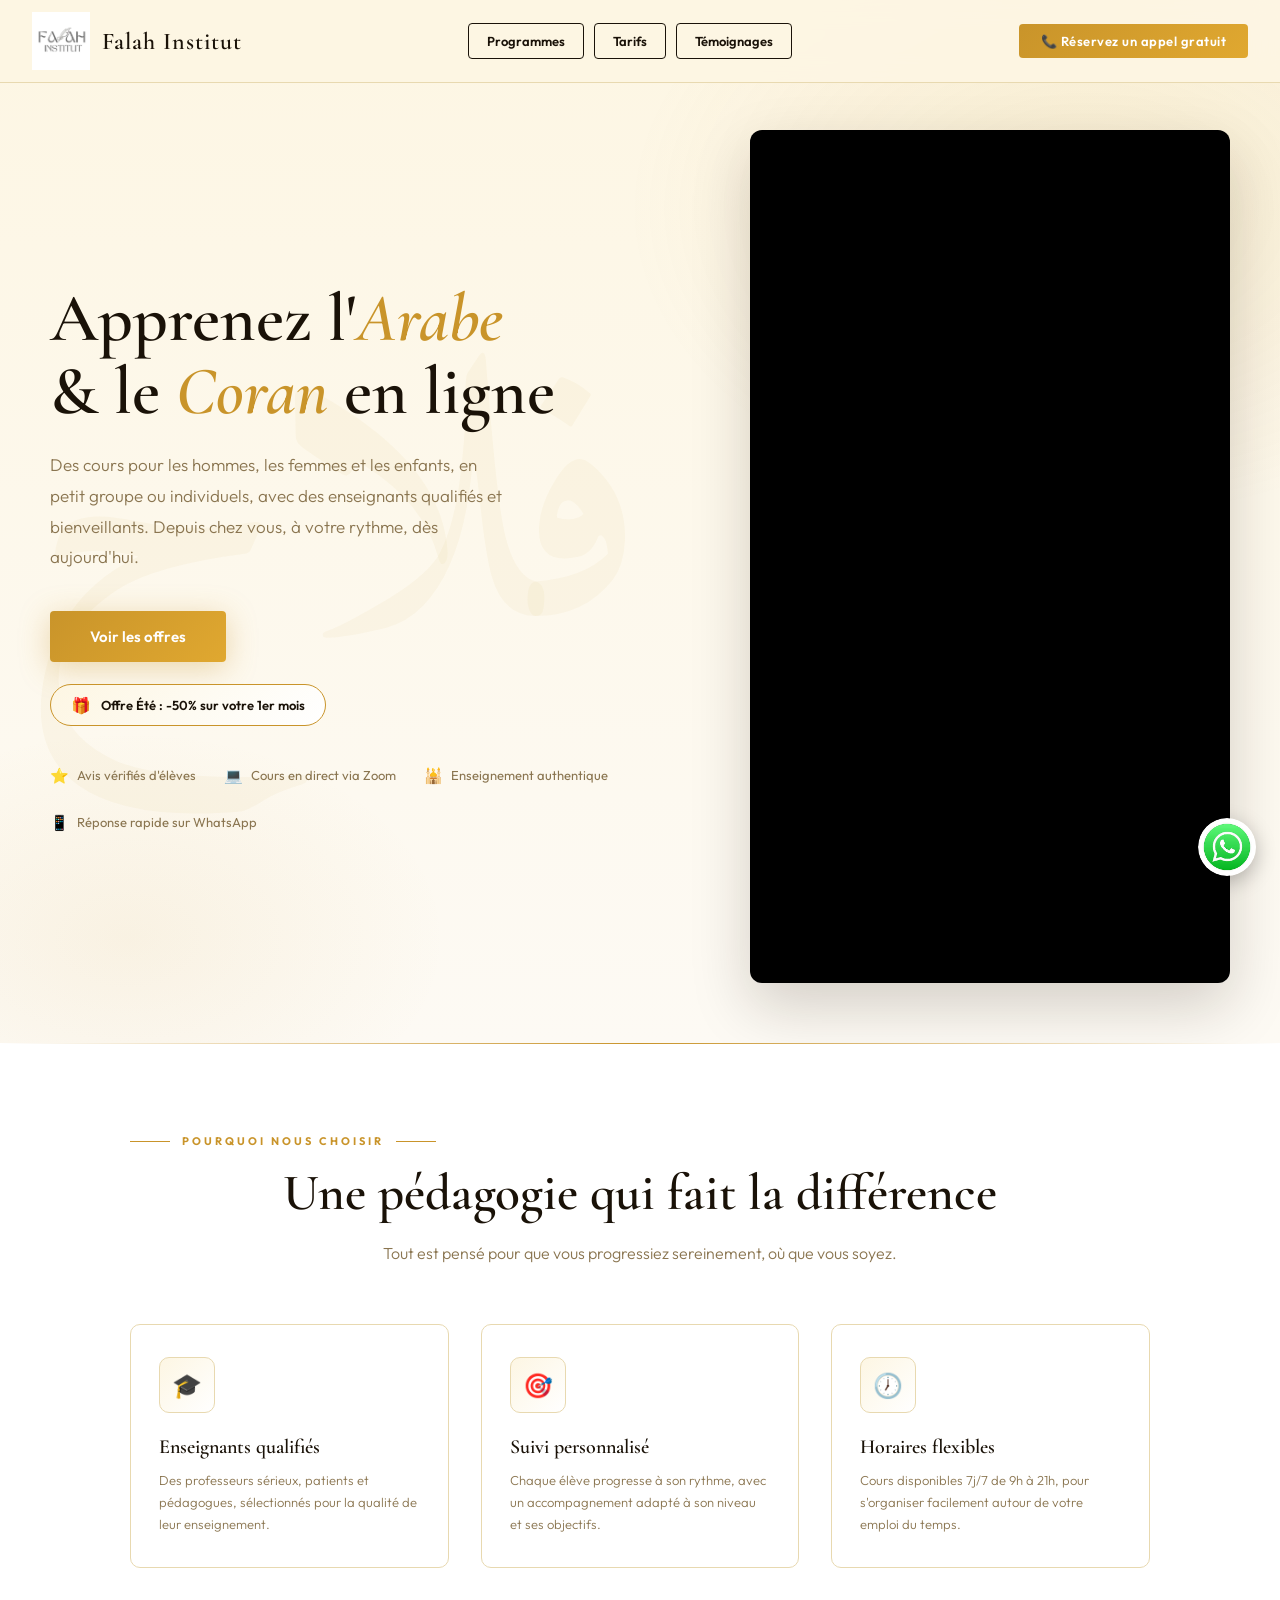
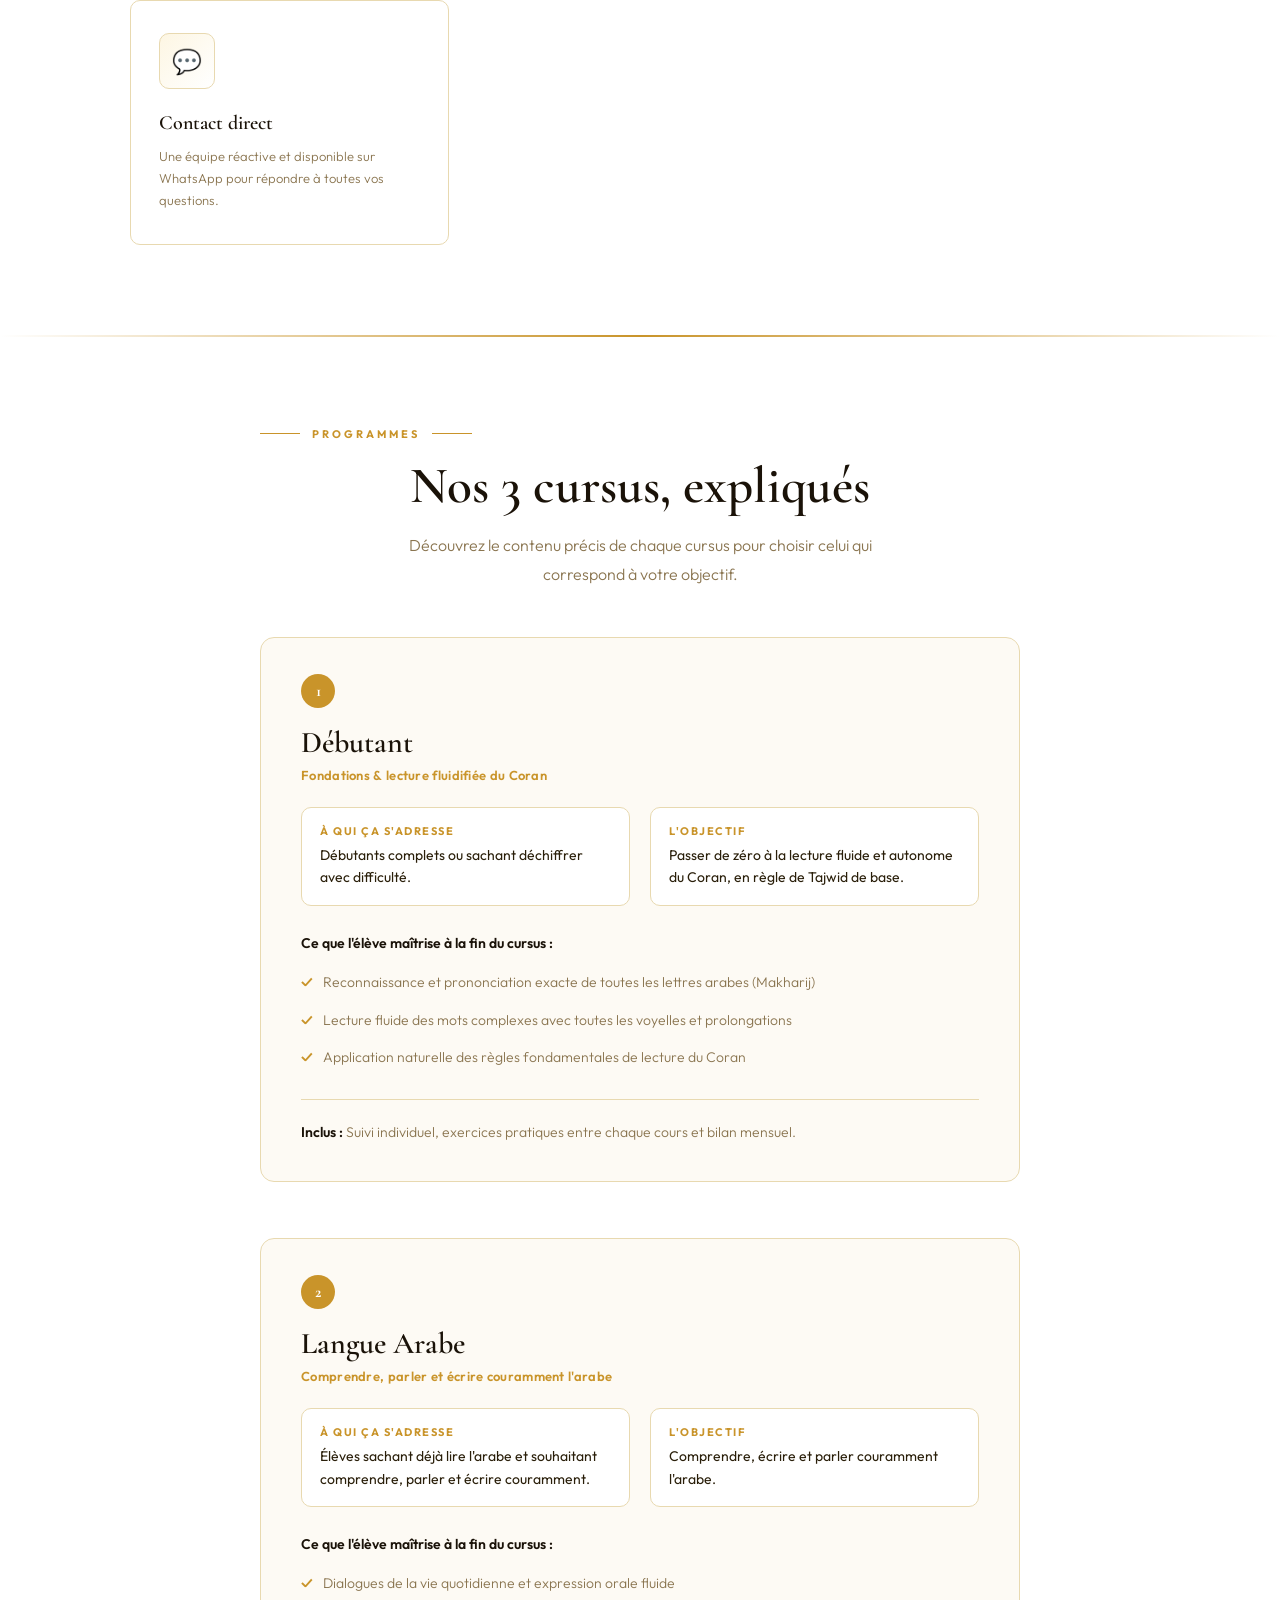
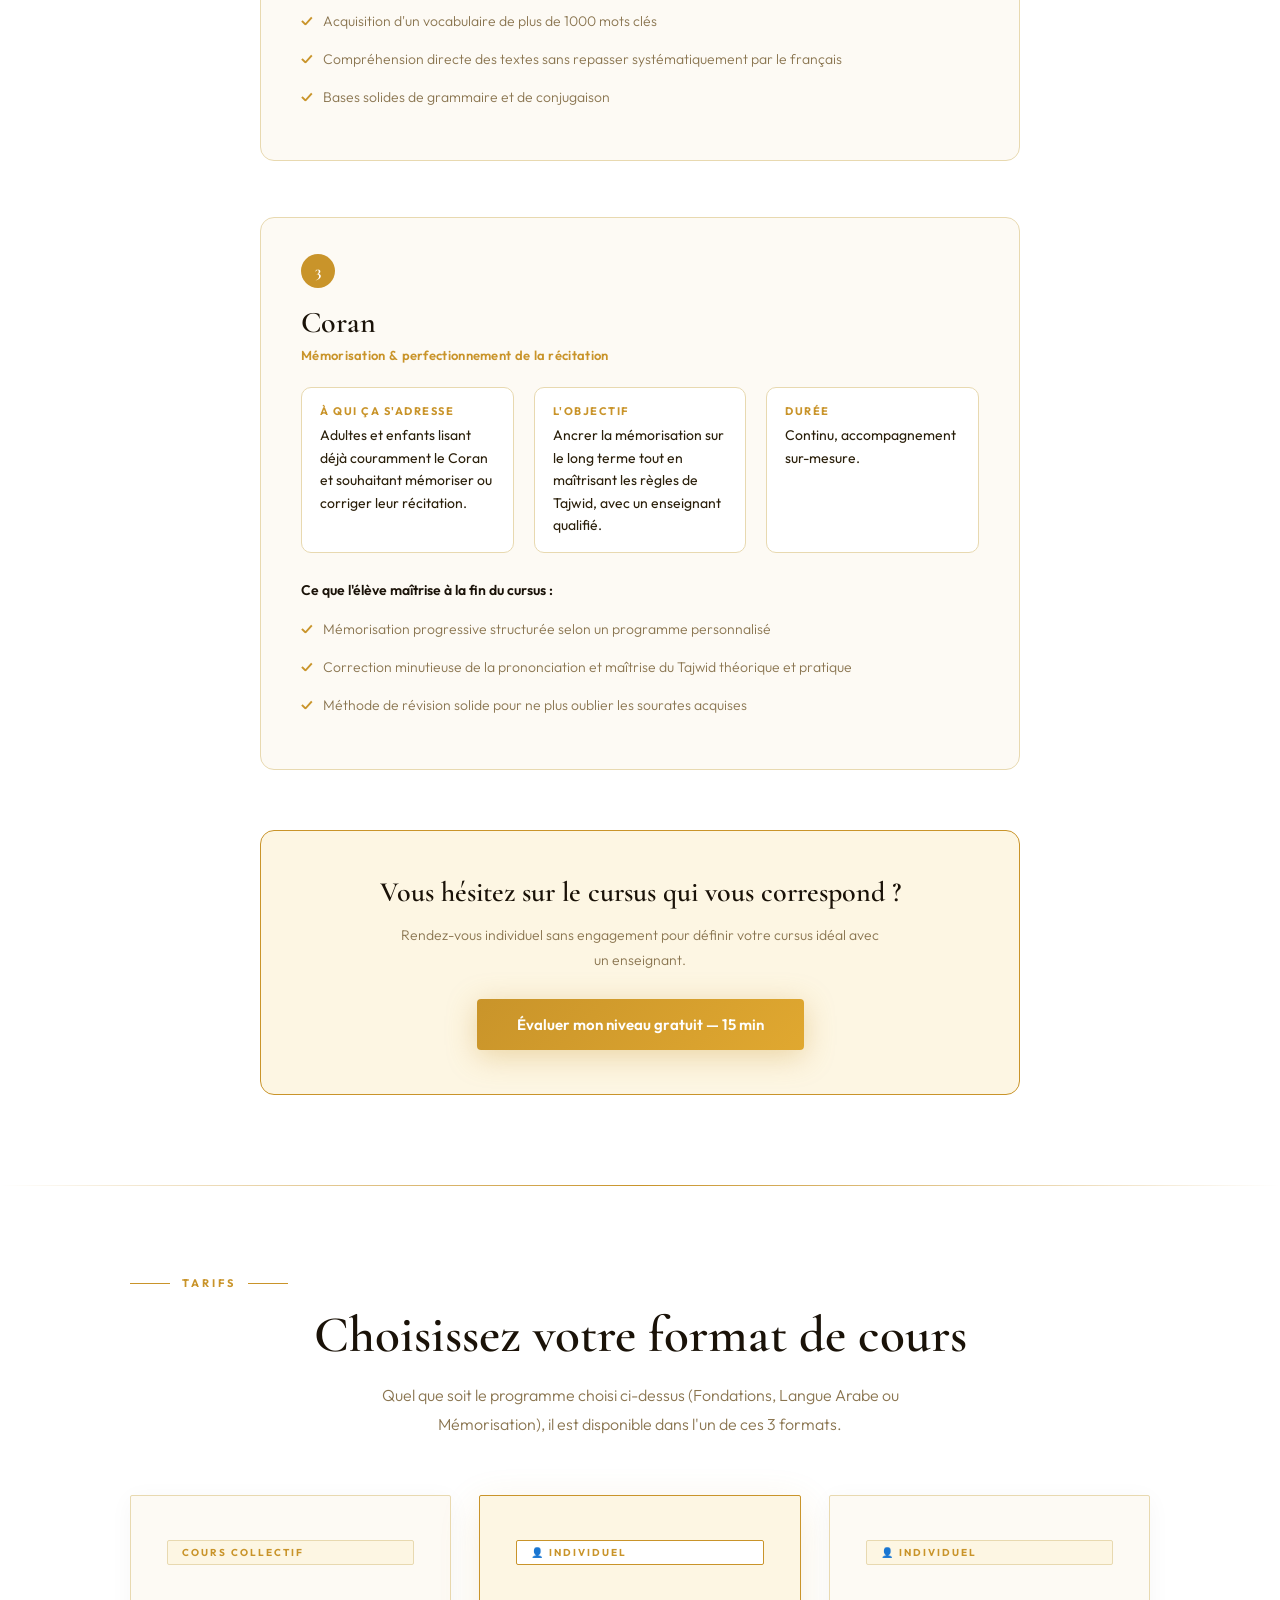
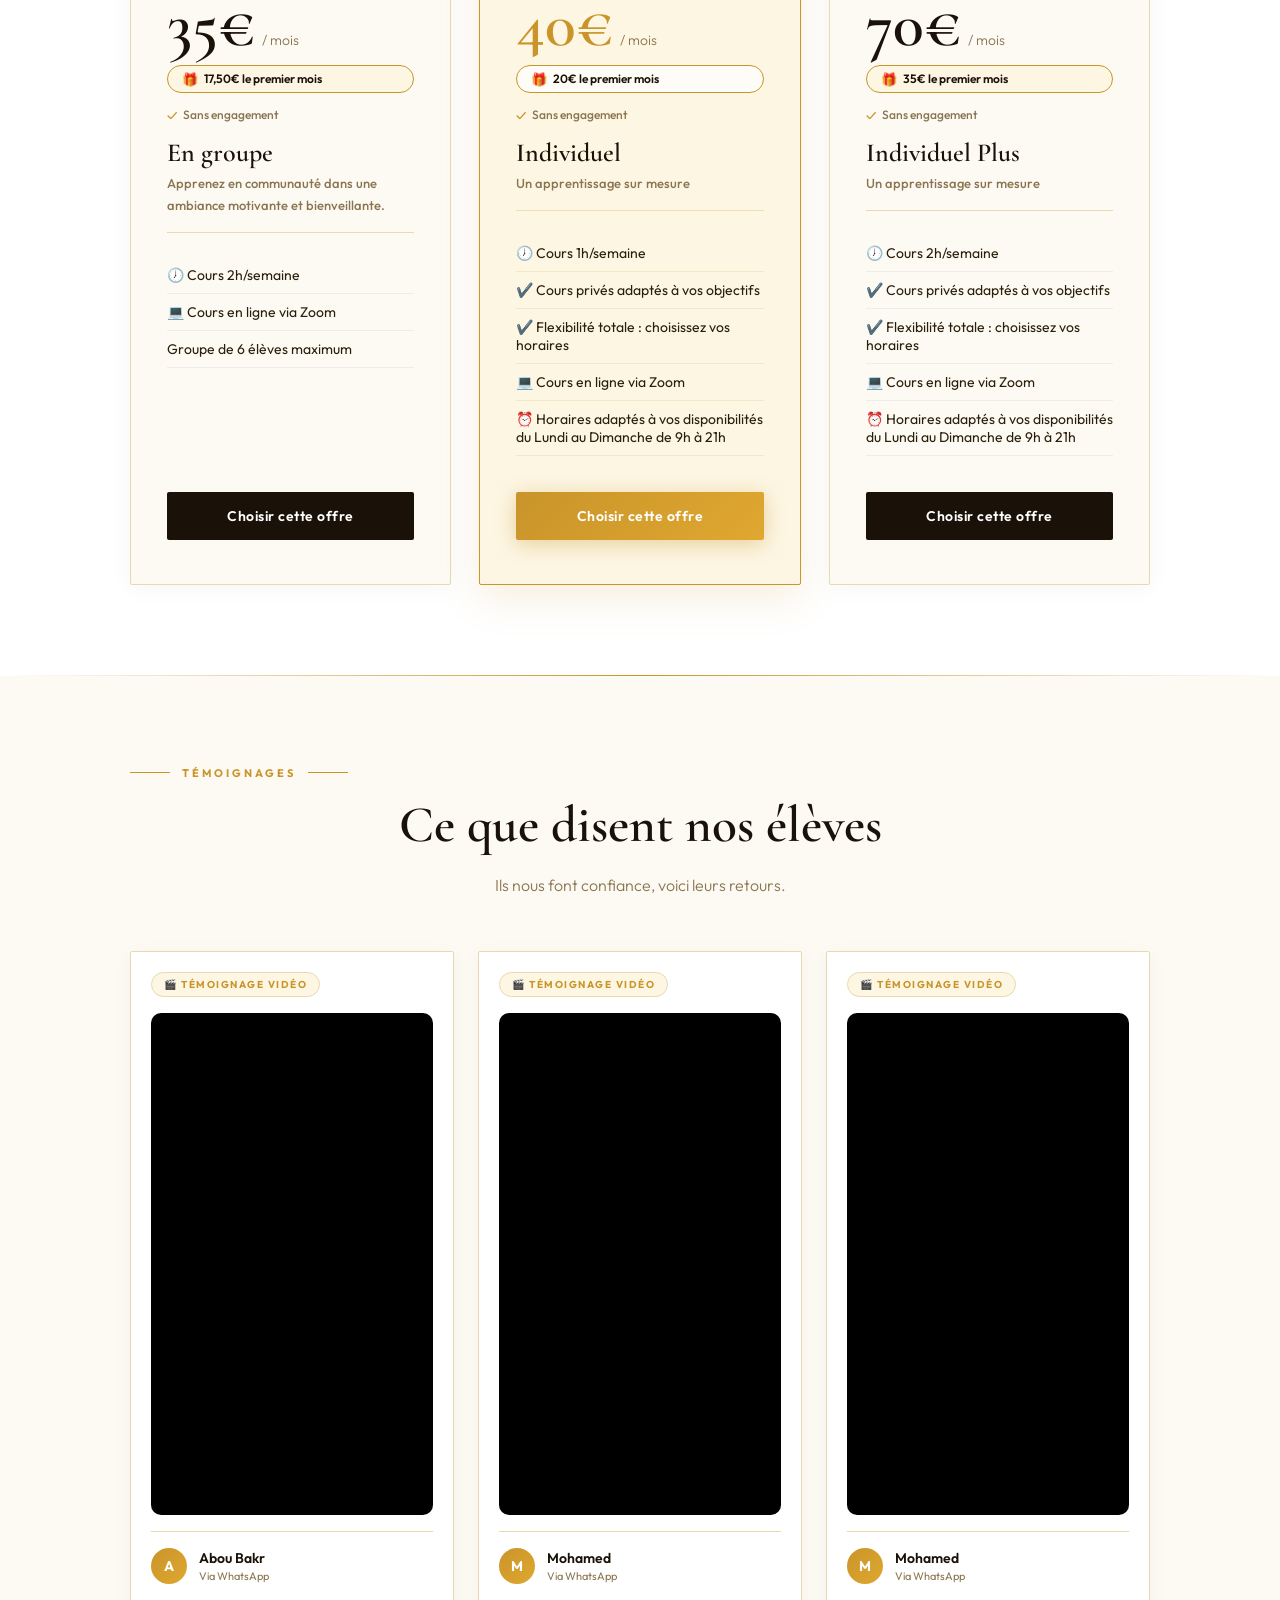
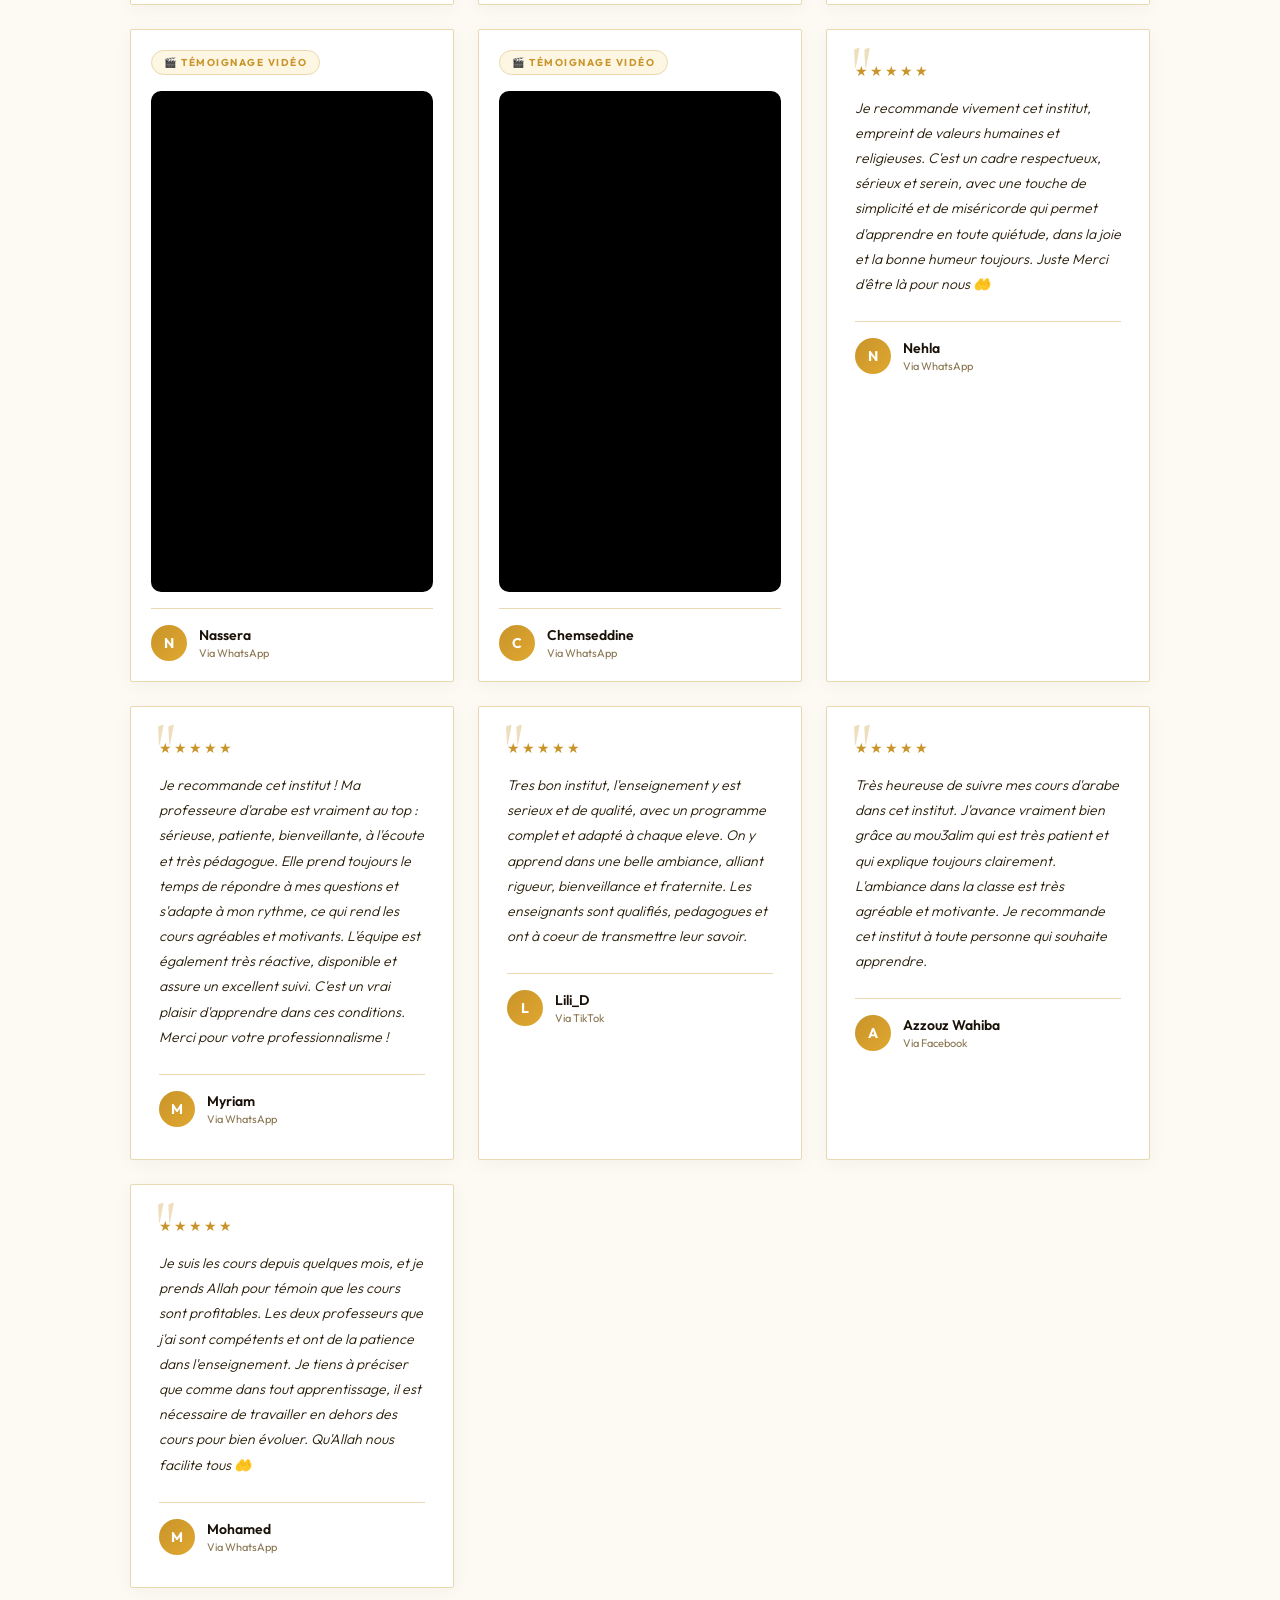
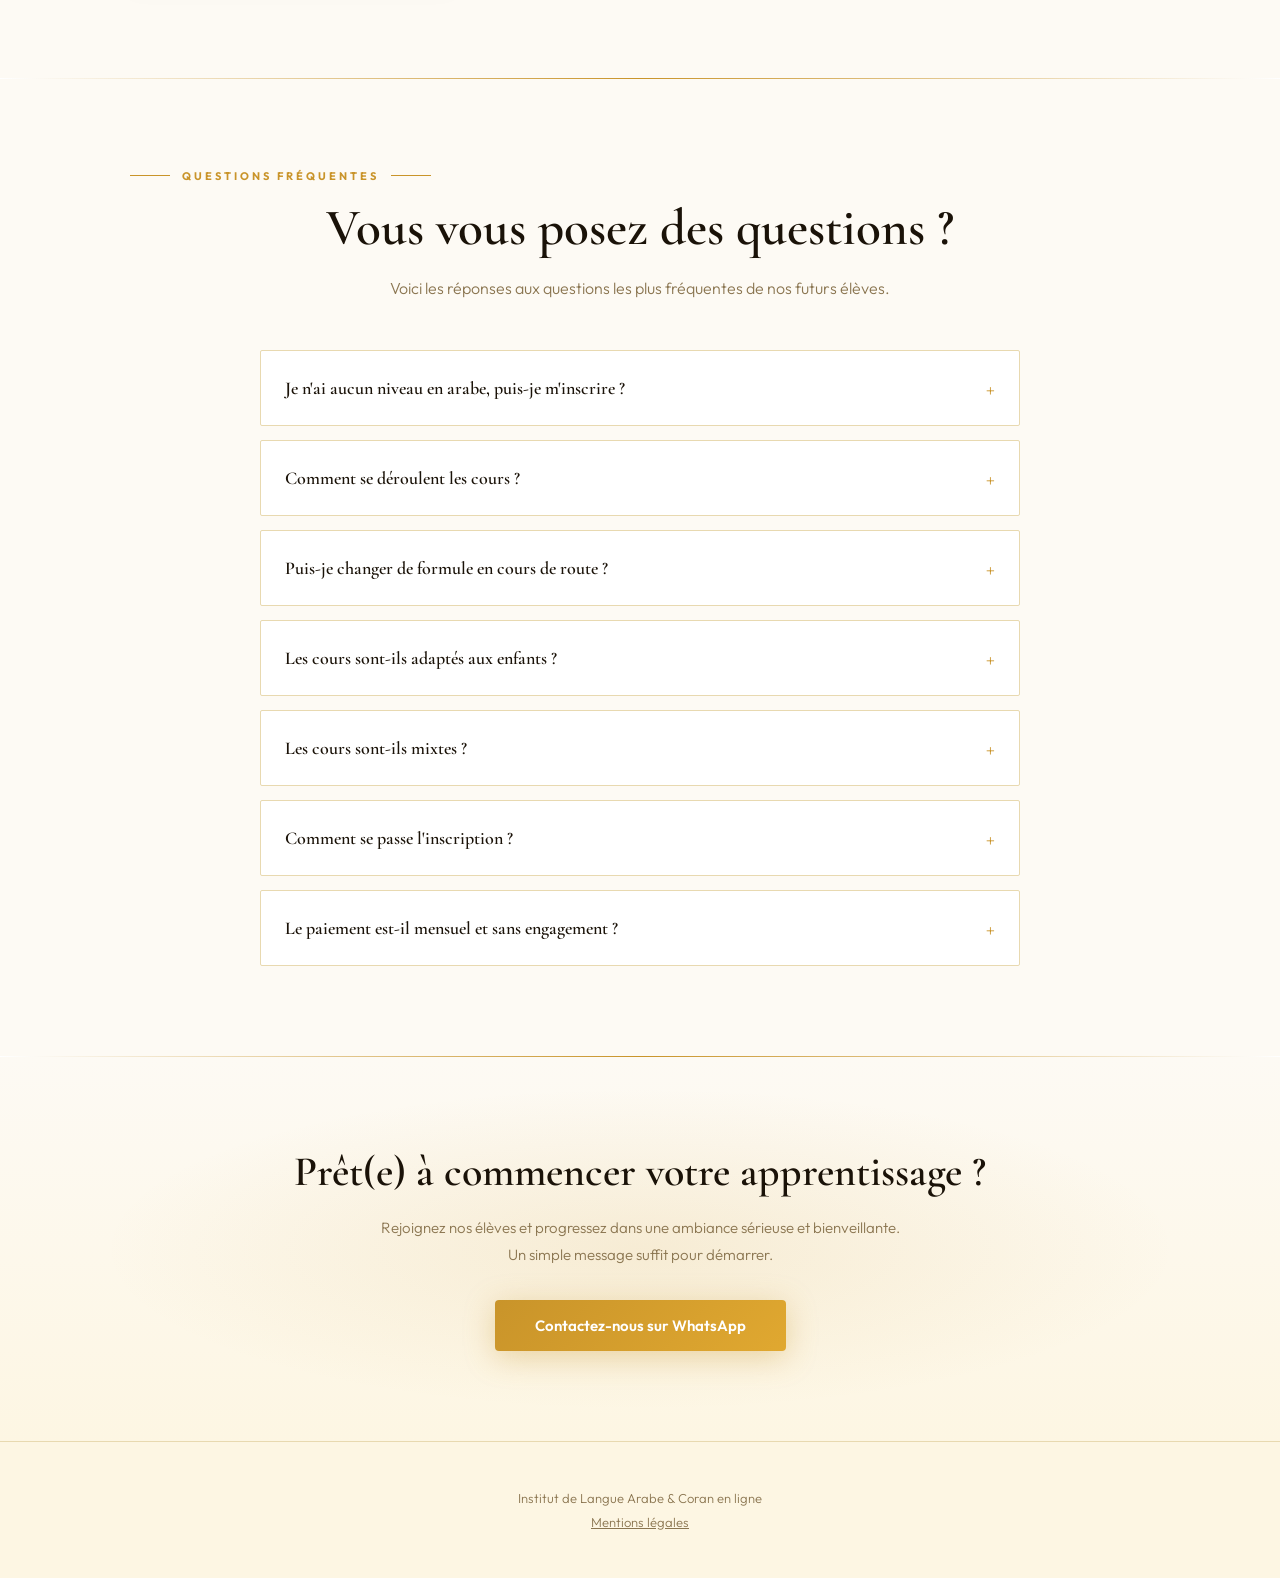
==== commit 02d126dc: "Add files via upload" ====
--- a/index.html
+++ b/index.html
@@ -73,7 +73,7 @@
   </div>
   <div class="nav-links">
     <a href="#cursus1">Programmes</a>
-    <a href="#tarifs">Nos Tarifs</a>
+    <a href="#tarifs">Tarifs</a>
     <a href="#avis">Témoignages</a>
   </div>
   <a href="https://wa.me/33651969750?text=Salam%20alaykoum%2C%20je%20souhaiterais%20faire%20%C3%A9valuer%20mon%20niveau%20gratuit%20%2815%20min%29%20pour%20d%C3%A9finir%20le%20cursus%20qui%20me%20convient." target="_blank" rel="noopener" class="nav-cta">📞 Réservez un appel gratuit</a>
@@ -510,9 +510,7 @@
   });
 </script>
 <a href="https://api.whatsapp.com/send?phone=33651969750&text=Salam%20alaykoum%2C%20je%20souhaite%20avoir%20plus%20d%27informations%20sur%20vos%20cours." class="whatsapp-float" aria-label="Contactez-nous sur WhatsApp">
-  <svg viewBox="0 0 24 24" fill="#fff" xmlns="http://www.w3.org/2000/svg">
-    <path d="M6.62 10.79c1.44 2.83 3.76 5.14 6.59 6.59l2.2-2.2c.27-.27.67-.36 1.02-.24 1.12.37 2.33.57 3.57.57.55 0 1 .45 1 1V20c0 .55-.45 1-1 1-9.39 0-17-7.61-17-17 0-.55.45-1 1-1h3.5c.55 0 1 .45 1 1 0 1.25.2 2.45.57 3.57.11.35.03.74-.25 1.02l-2.2 2.2z"/>
-  </svg>
+  <img src="whatsapp-icon.jpg" alt="WhatsApp" style="width:100%;height:100%;object-fit:cover;border-radius:50%;">
 </a>
 </body>
 </html>
--- a/style.css
+++ b/style.css
@@ -477,14 +477,12 @@
   /* WHATSAPP FLOTTANT */
   .whatsapp-float {
     position: fixed; bottom: 24px; right: 24px; z-index: 999;
-    width: 58px; height: 58px; border-radius: 50%;
-    background: #25D366; display: flex; align-items: center; justify-content: center;
+    width: 58px; height: 58px; border-radius: 50%; overflow: hidden;
+    display: flex; align-items: center; justify-content: center;
     box-shadow: 0 6px 20px rgba(0,0,0,0.25); transition: transform 0.25s ease, box-shadow 0.25s ease;
     cursor: pointer; pointer-events: auto; -webkit-tap-highlight-color: transparent;
   }
   .whatsapp-float:hover { transform: scale(1.08); box-shadow: 0 8px 26px rgba(0,0,0,0.32); }
-  .whatsapp-float svg { width: 30px; height: 30px; }
   @media (max-width: 600px) {
     .whatsapp-float { bottom: 16px; right: 16px; width: 52px; height: 52px; }
-    .whatsapp-float svg { width: 26px; height: 26px; }
-  }
+  }
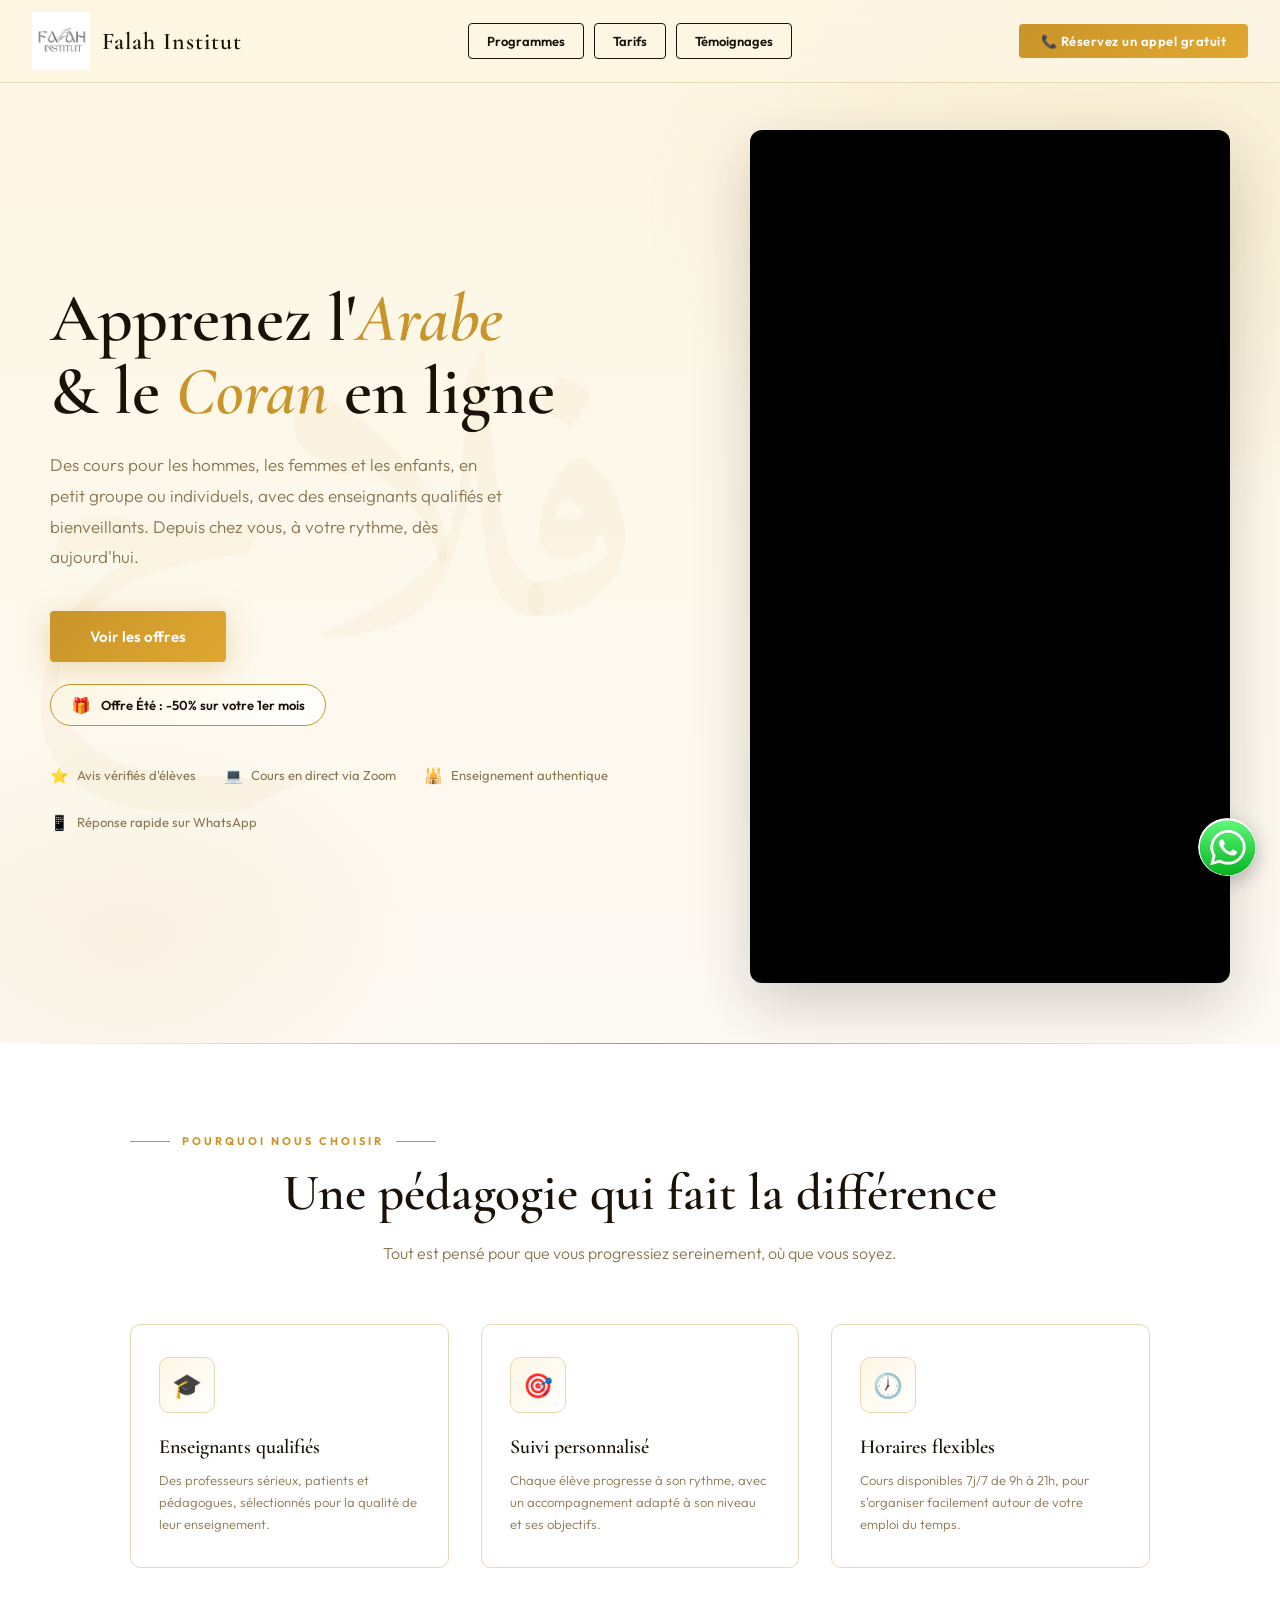
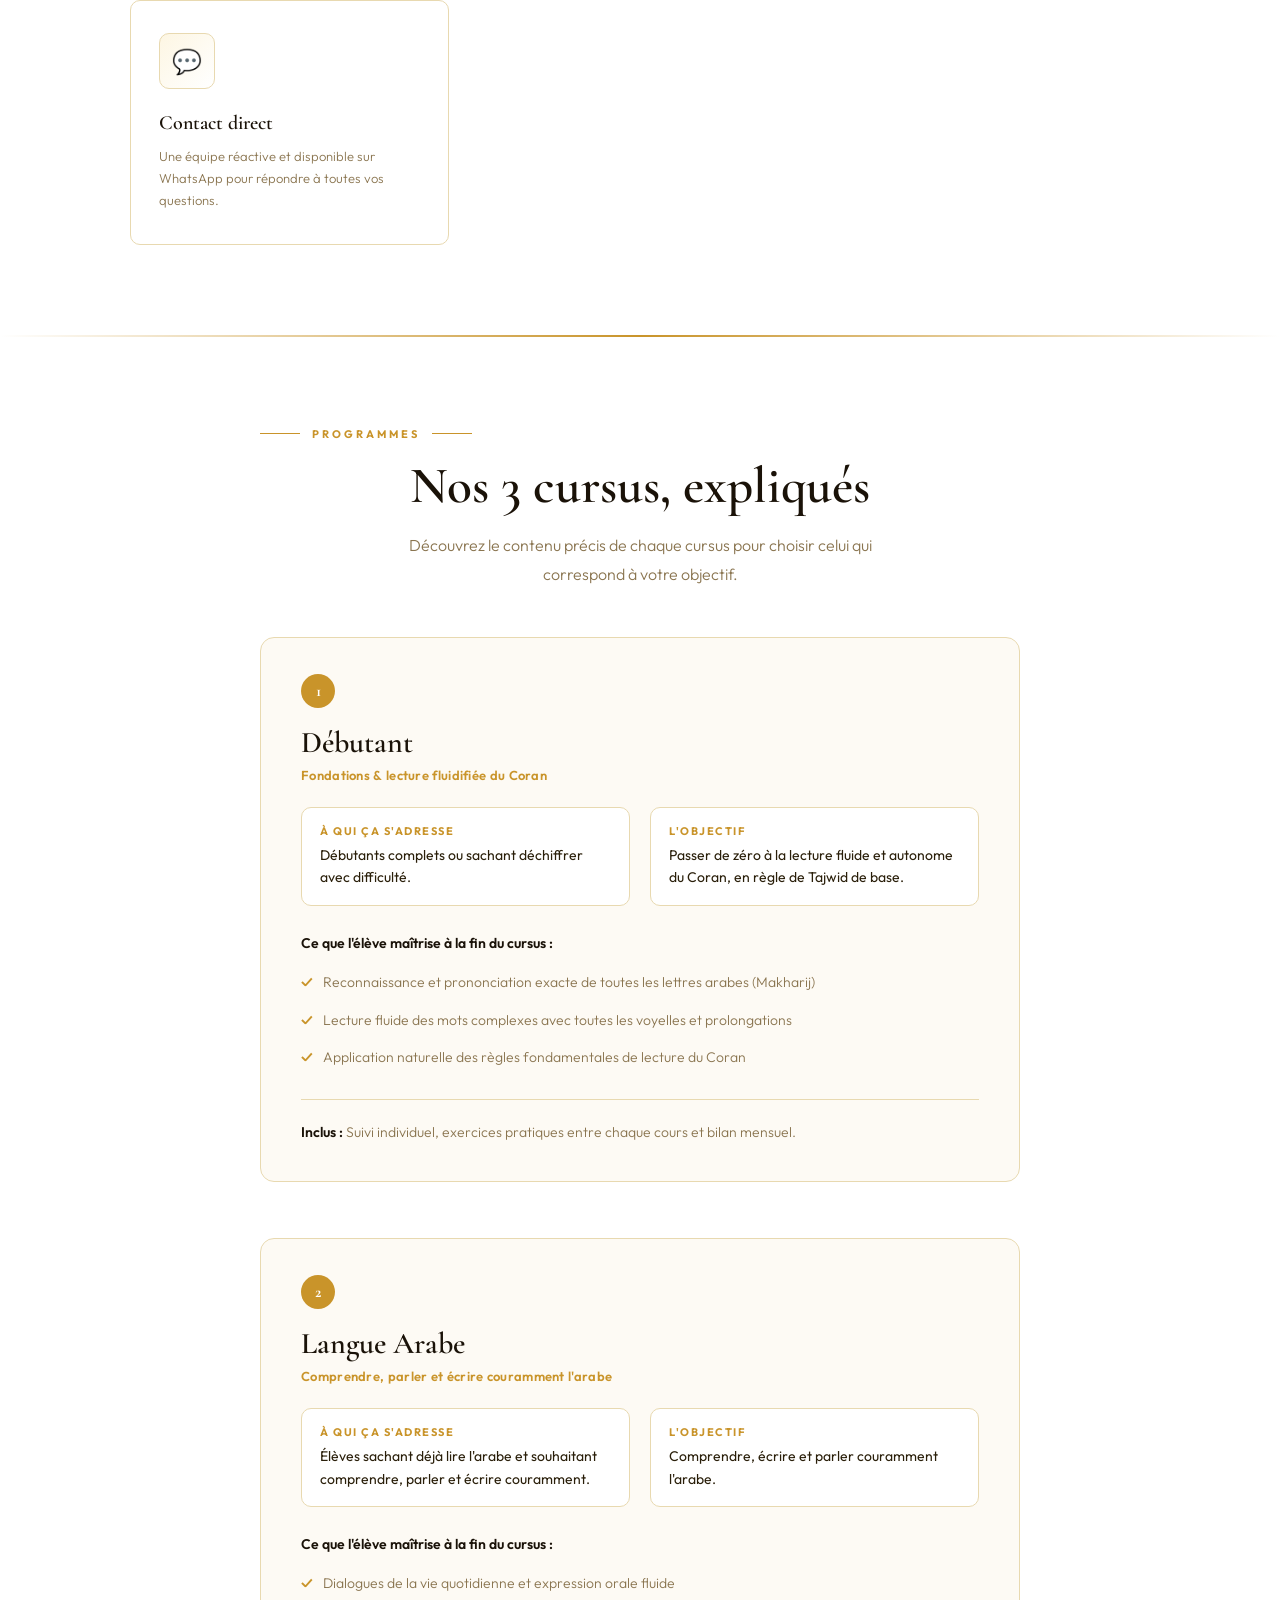
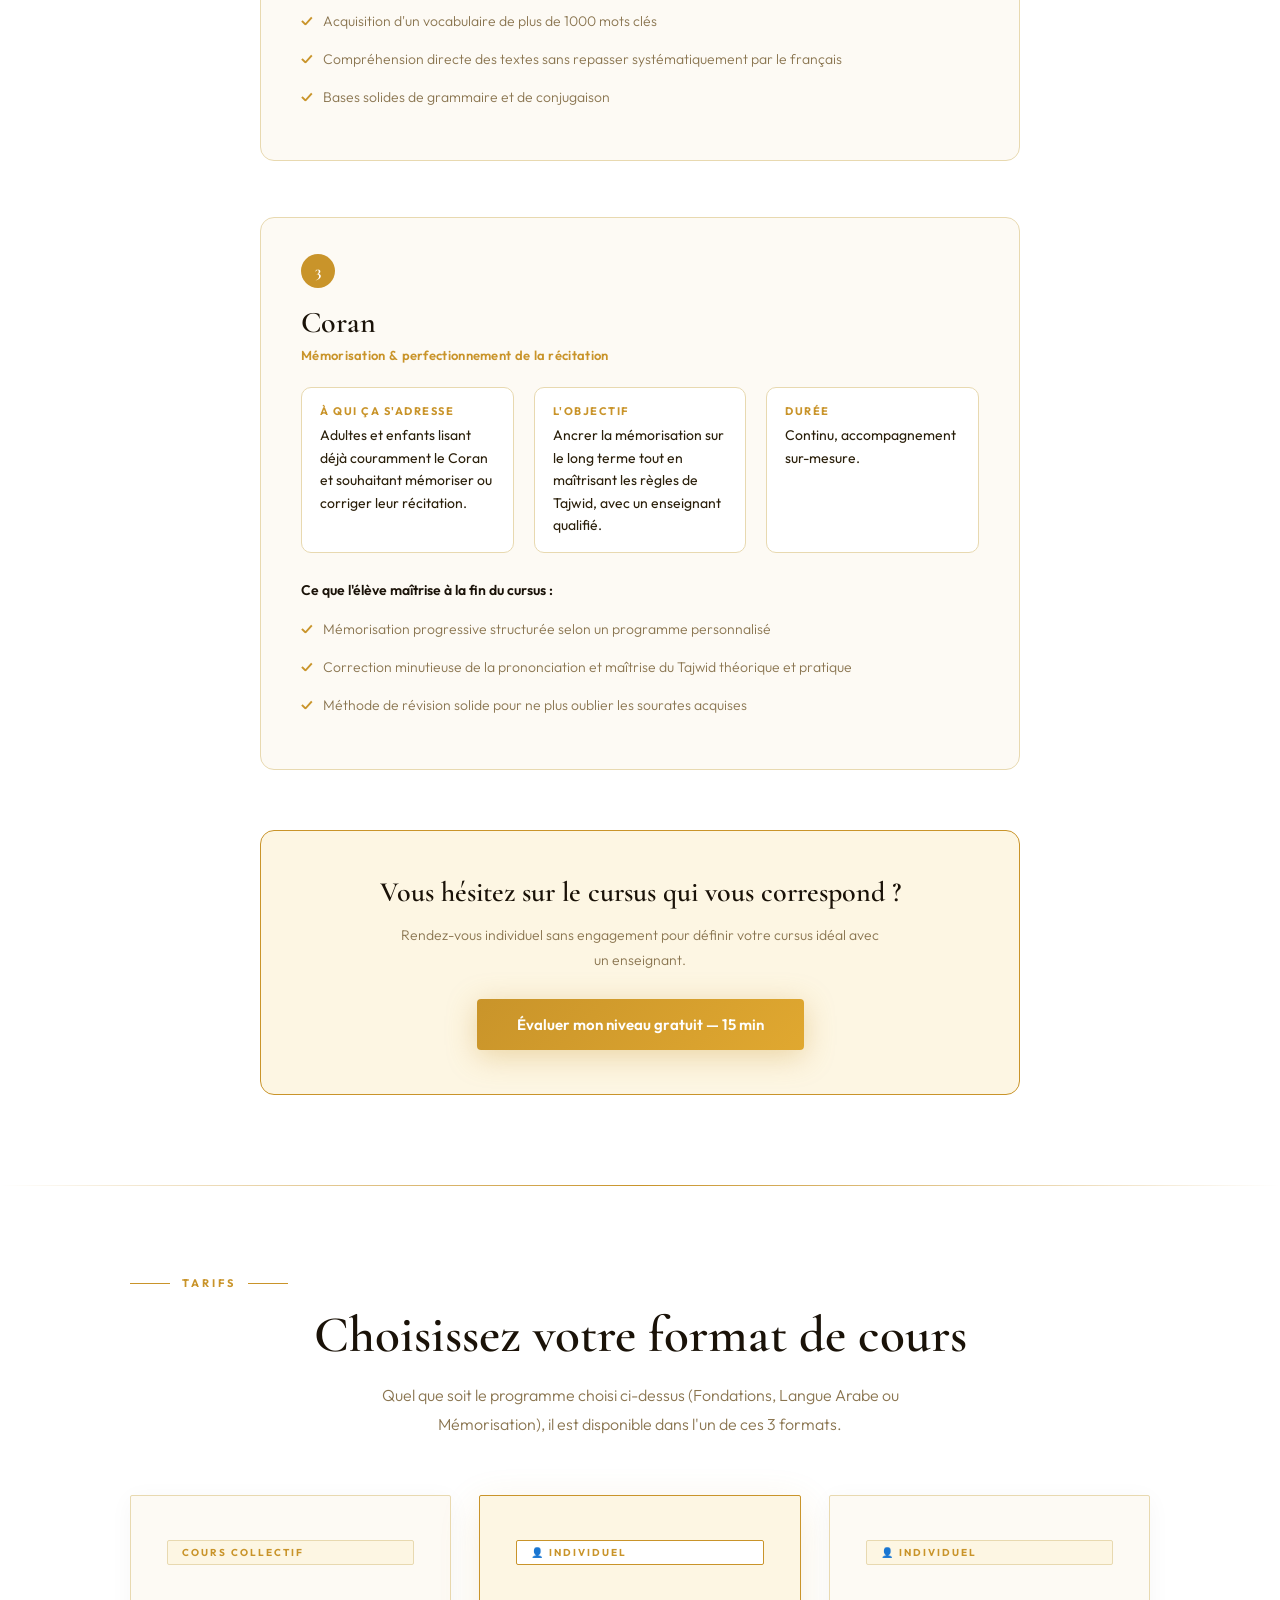
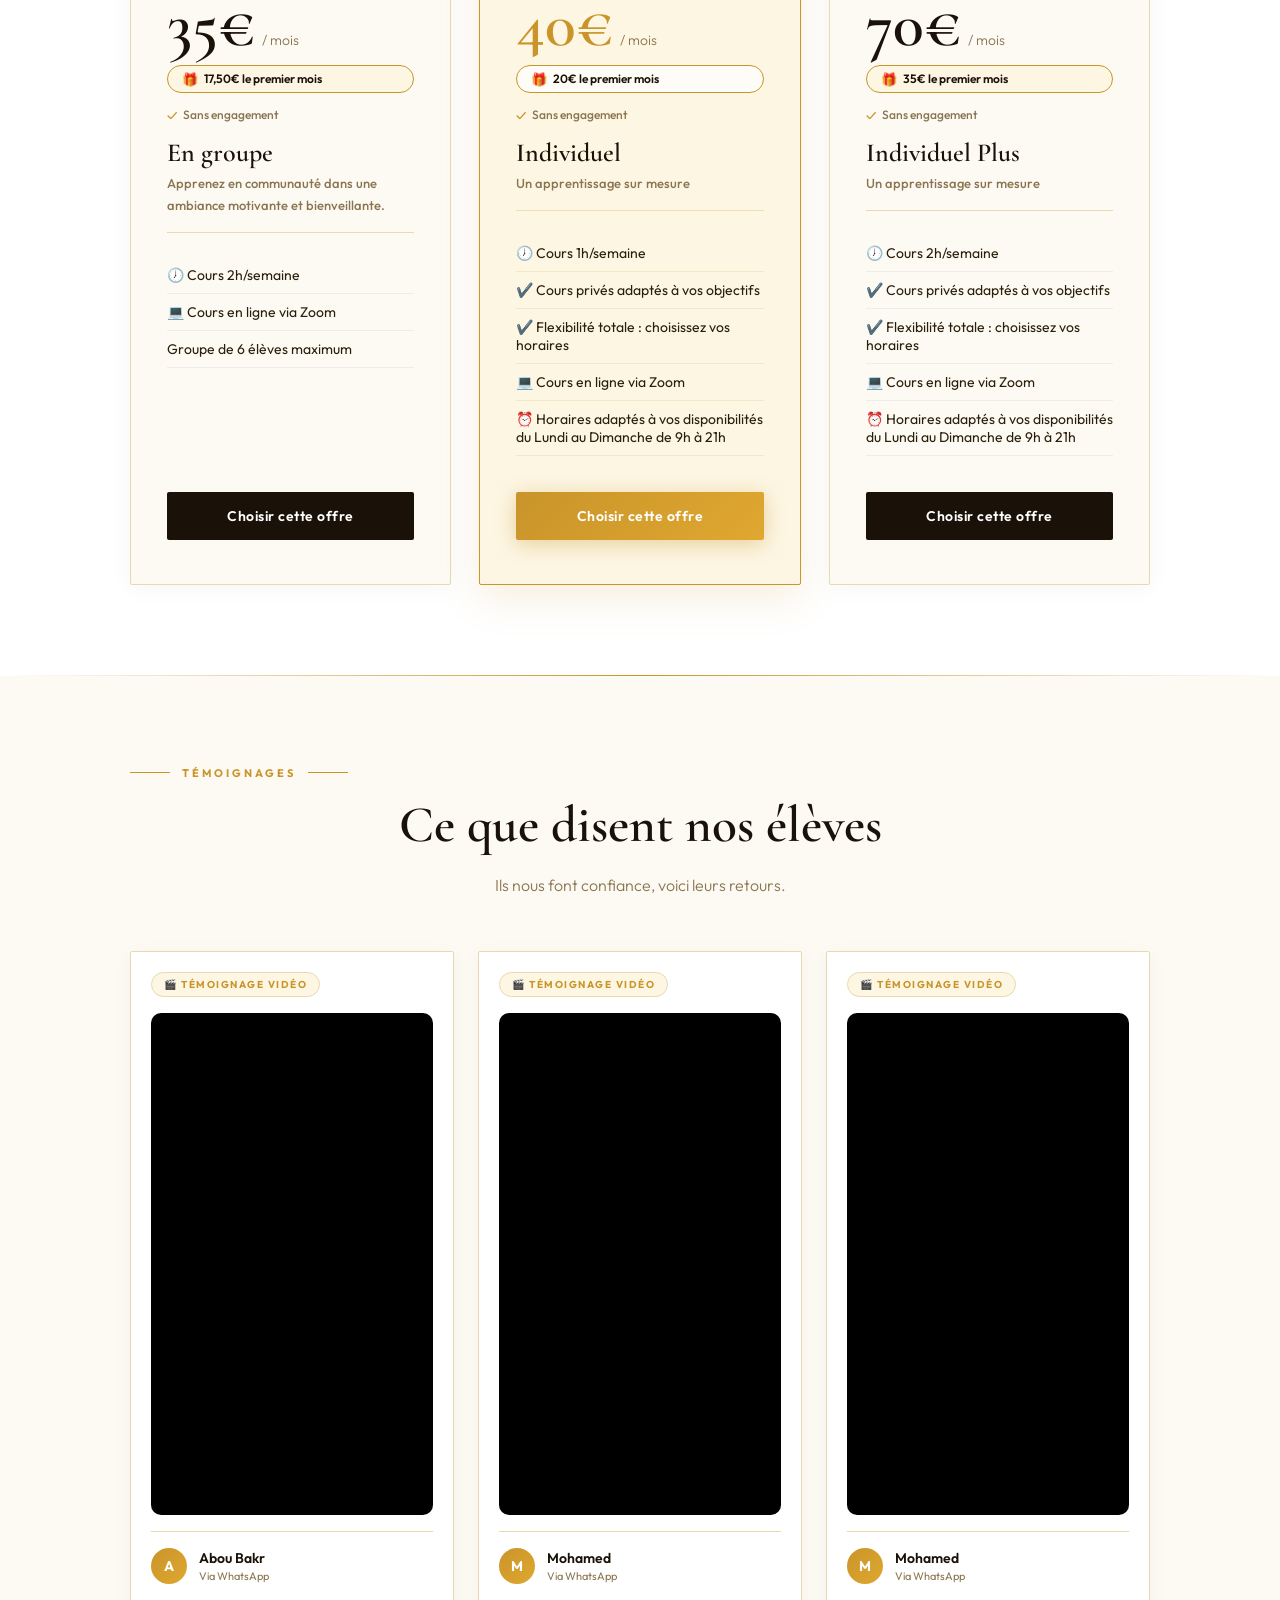
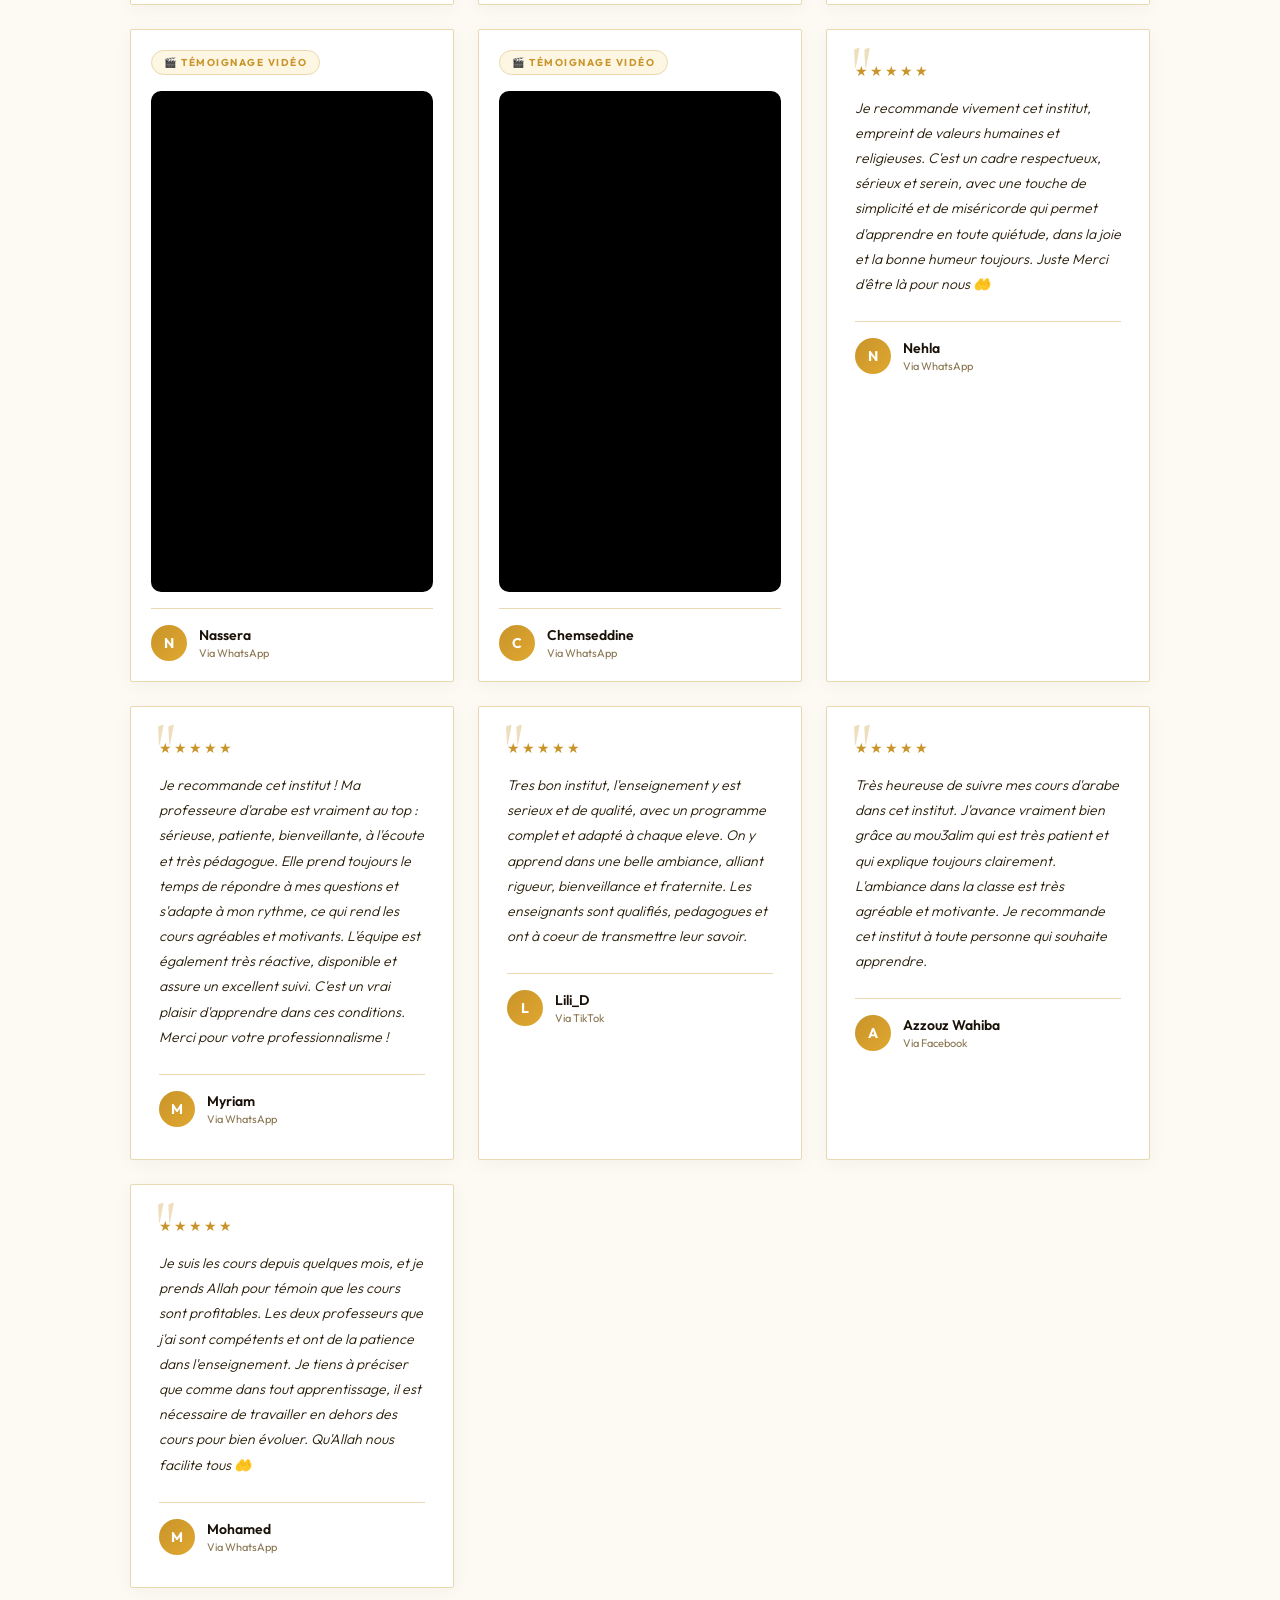
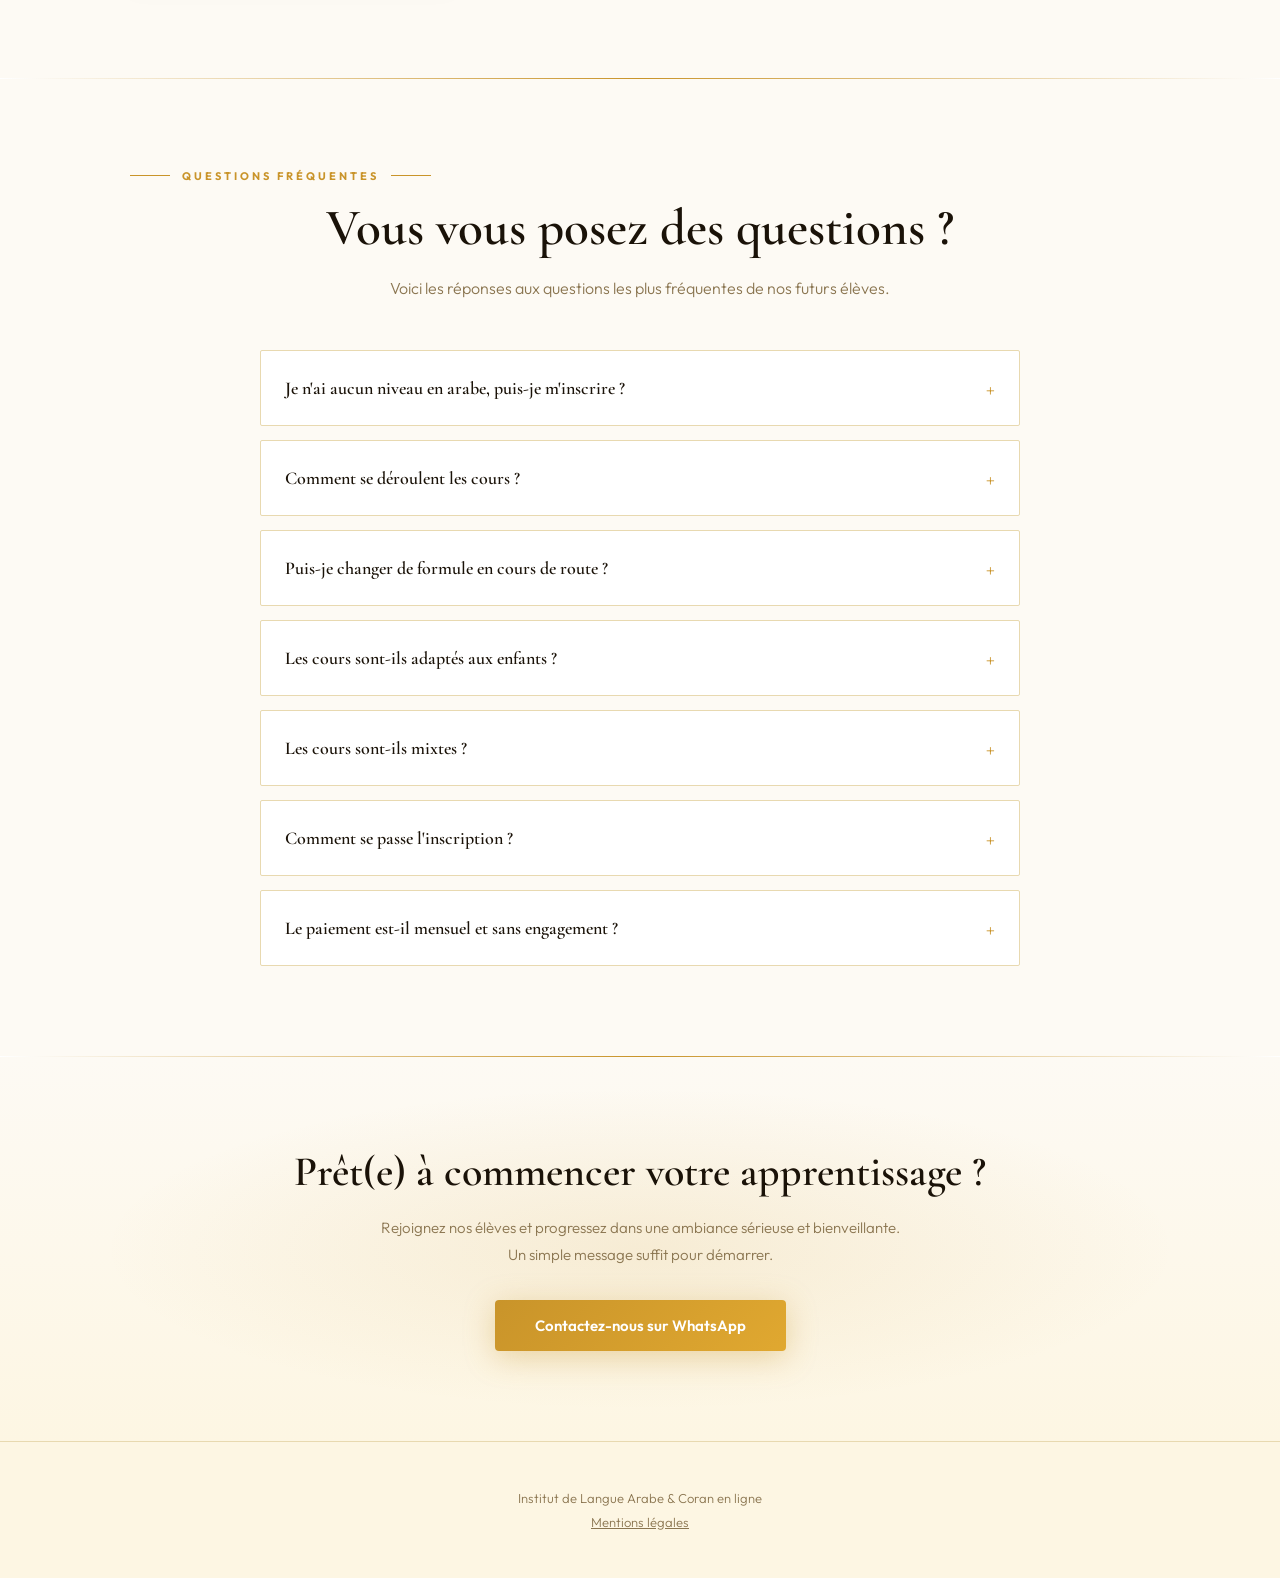
==== commit 6c6ad35c: "Rename index_8.html to index.html" ====
--- a/index.html
+++ b/index.html
@@ -6,20 +6,21 @@
 <title>Falah Institut — Cours d'Arabe et de Coran en Ligne | Hommes, Femmes, Enfants</title>
 <meta name="description" content="Apprenez l'arabe et le Coran en ligne avec Falah Institut. Cours en direct via Zoom pour hommes, femmes et enfants, avec des enseignants qualifiés. Méthodes reconnues, suivi personnalisé.">
 <meta name="google-site-verification" content="5K8KCXsPNiOXg6FcAoNU2ZX_Attoy7lM3DH7DhUNpo0" />
+<link rel="canonical" href="https://falahinstitut.com/">
 <link rel="icon" type="image/png" sizes="32x32" href="favicon-32.png">
 <link rel="icon" type="image/png" sizes="16x16" href="favicon-16.png">
 <link rel="apple-touch-icon" sizes="180x180" href="favicon-180.png">
 <meta property="og:title" content="Falah Institut — 🎁 -50% sur votre 1er mois">
 <meta property="og:description" content="🎁 Offre Été : -50% sur votre 1er mois. Cours en ligne d'arabe et de Coran pour hommes, femmes et enfants, via Zoom.">
-<meta property="og:image" content="https://falahinstitut.github.io/og-image.jpg">
+<meta property="og:image" content="https://falahinstitut.com/og-image.jpg">
 <meta property="og:image:width" content="1200">
 <meta property="og:image:height" content="630">
 <meta property="og:type" content="website">
-<meta property="og:url" content="https://falahinstitut.github.io/">
+<meta property="og:url" content="https://falahinstitut.com/">
 <meta name="twitter:card" content="summary_large_image">
 <meta name="twitter:title" content="Falah Institut — Arabe & Coran en ligne">
 <meta name="twitter:description" content="Cours en ligne d'arabe et de Coran pour hommes, femmes et enfants.">
-<meta name="twitter:image" content="https://falahinstitut.github.io/og-image.jpg">
+<meta name="twitter:image" content="https://falahinstitut.com/og-image.jpg">
 <link rel="preconnect" href="https://fonts.googleapis.com">
 <link rel="preconnect" href="https://fonts.gstatic.com" crossorigin>
 <link href="https://fonts.googleapis.com/css2?family=Amiri:ital,wght@0,400;0,700;1,400&family=Cormorant+Garamond:wght@300;400;500;600;700&family=Outfit:wght@300;400;500;600;700&display=swap" rel="stylesheet">
--- a/style.css
+++ b/style.css
@@ -324,6 +324,7 @@
     .nav-links { gap: 20px; order: 3; width: 100%; justify-content: center; }
     .nav-links a { font-size: 13px; }
     .nav-cta { padding: 8px 14px; font-size: 12px; }
+    .hero { padding-top: 210px; }
   }
   @media (max-width: 500px) {
     .offre-card { padding: 32px 24px; }
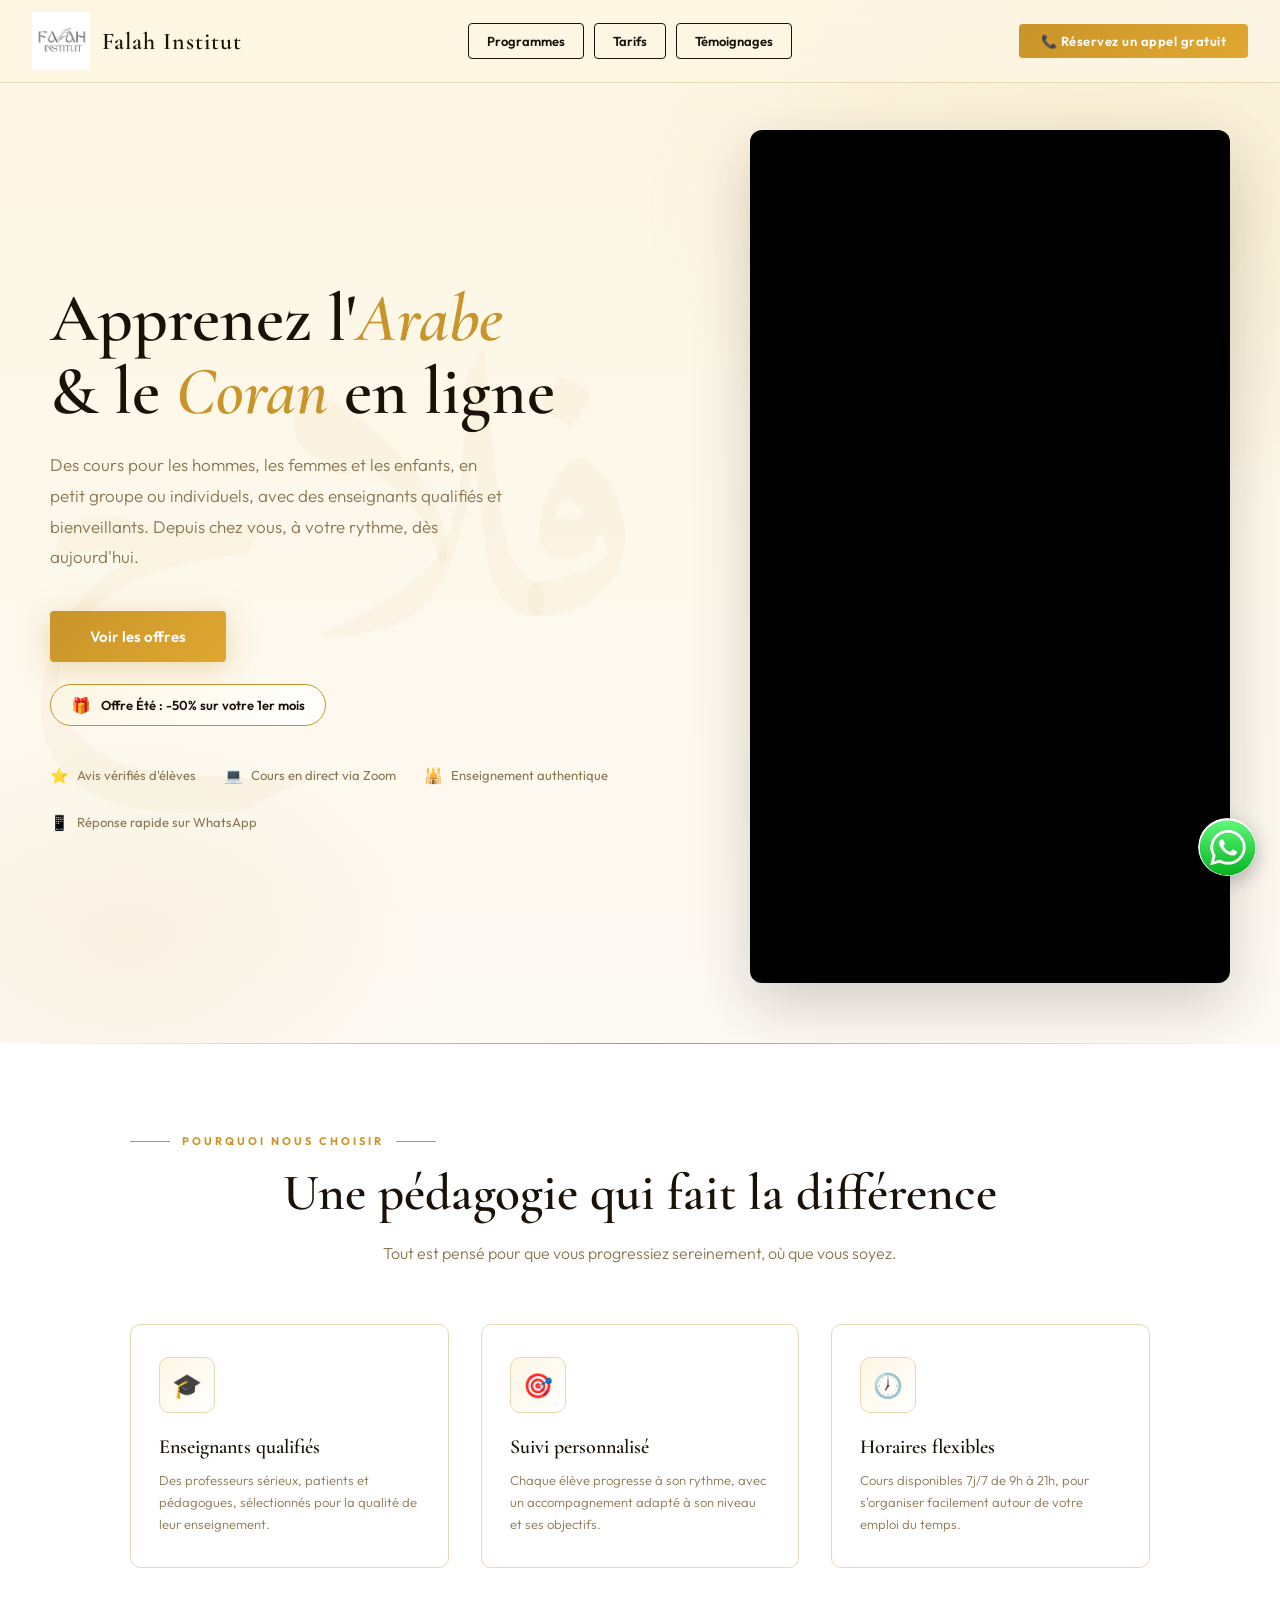
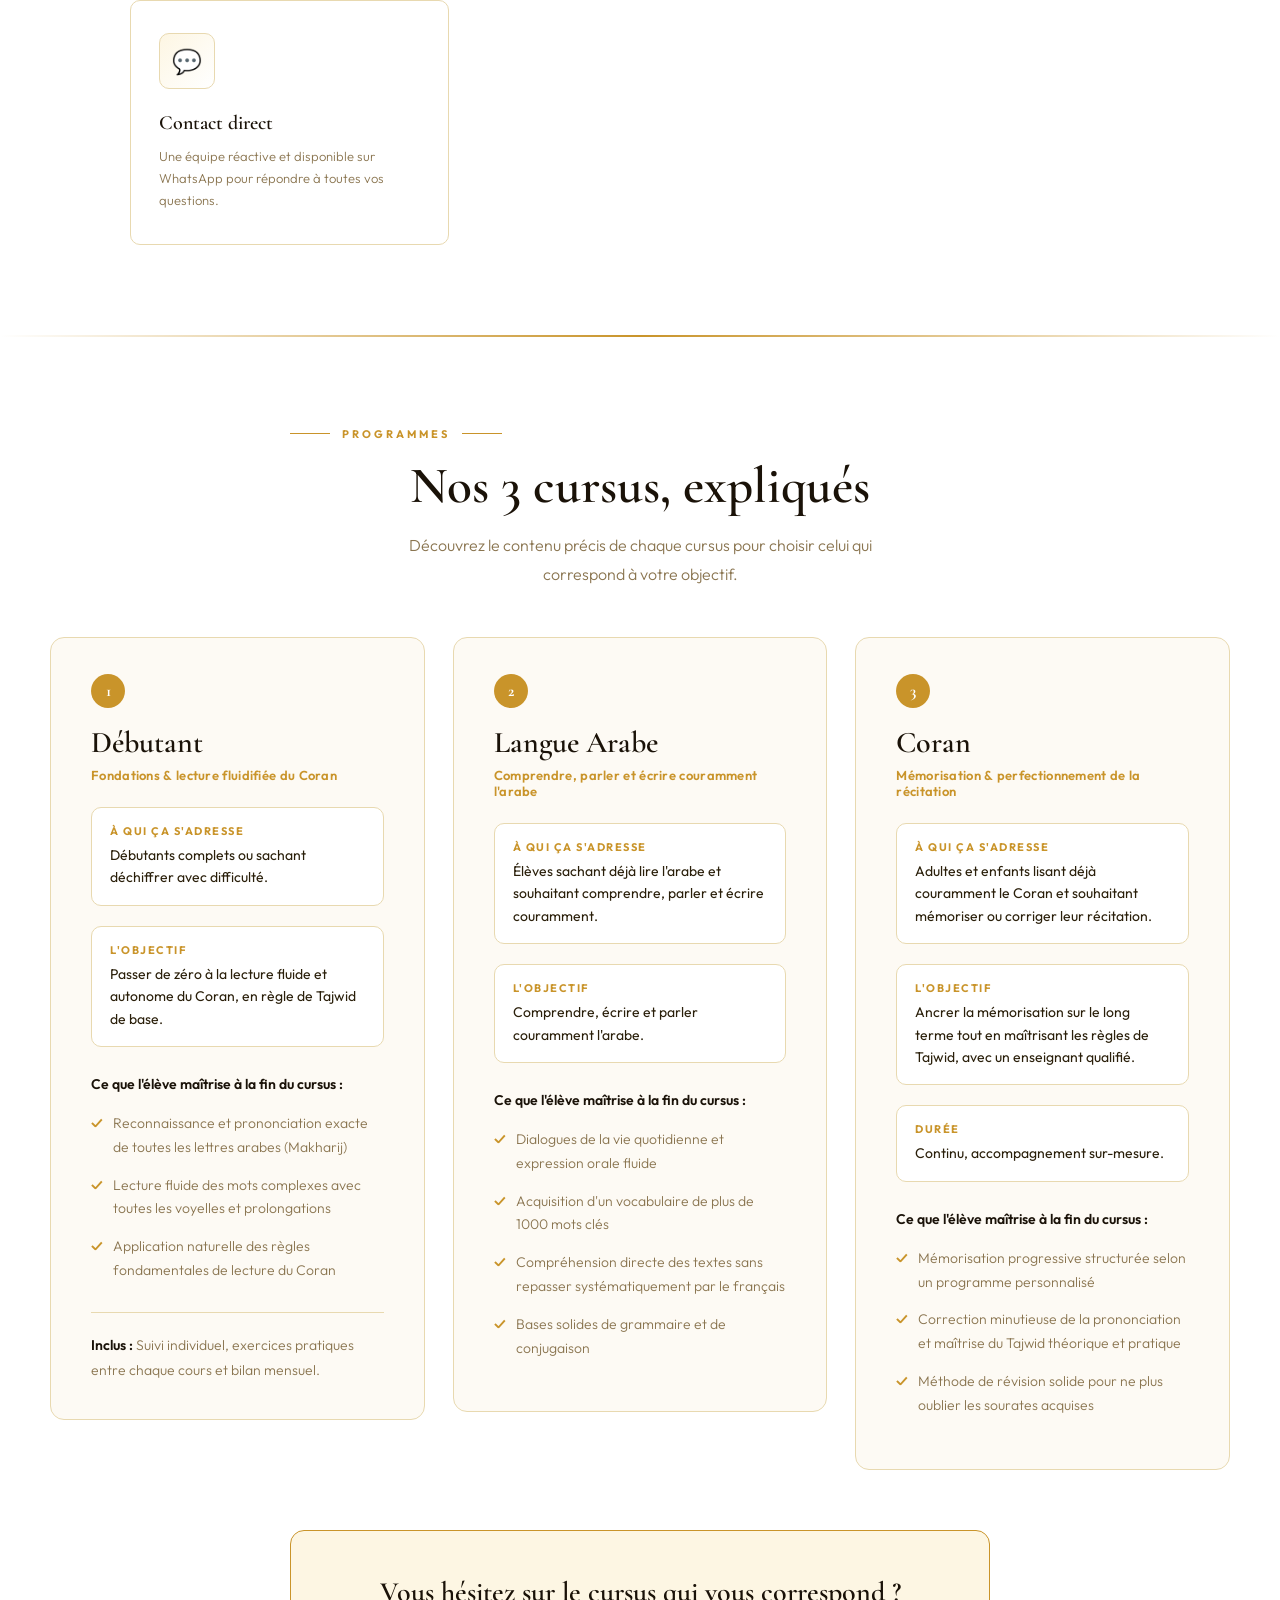
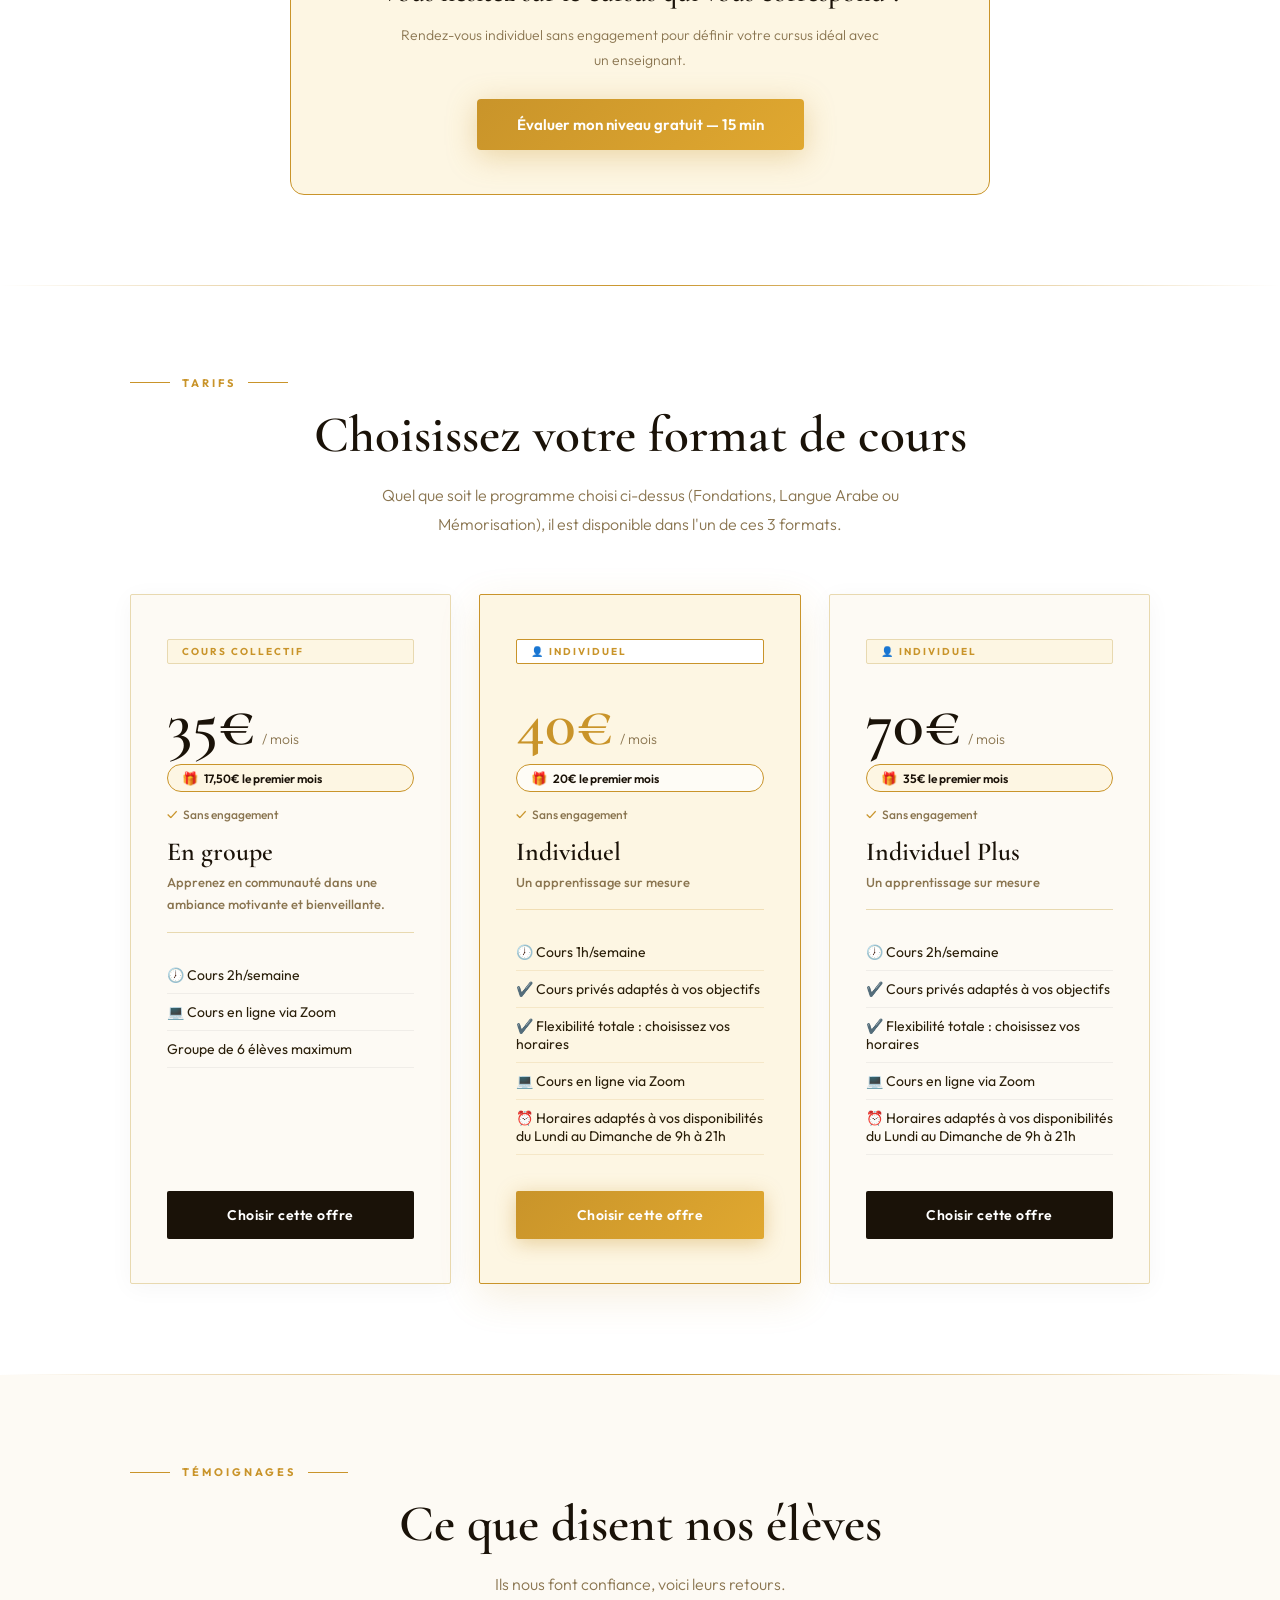
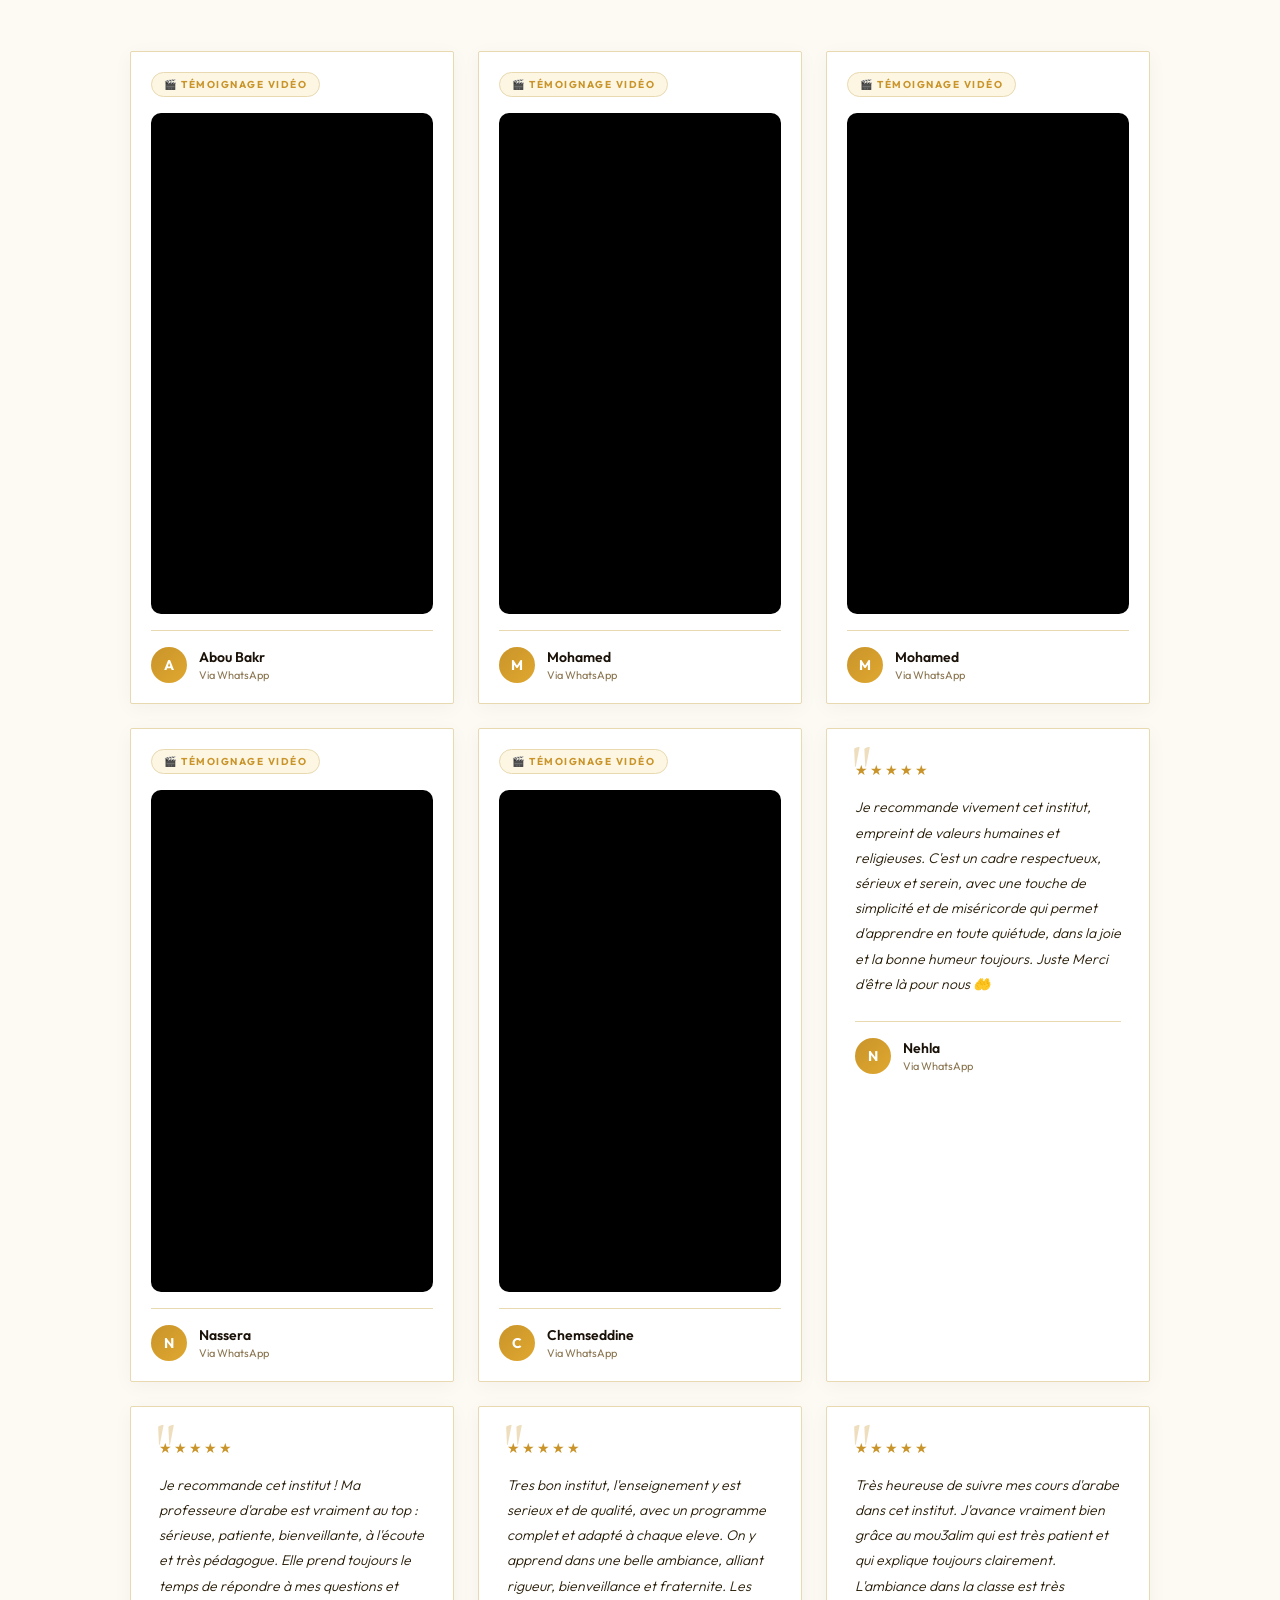
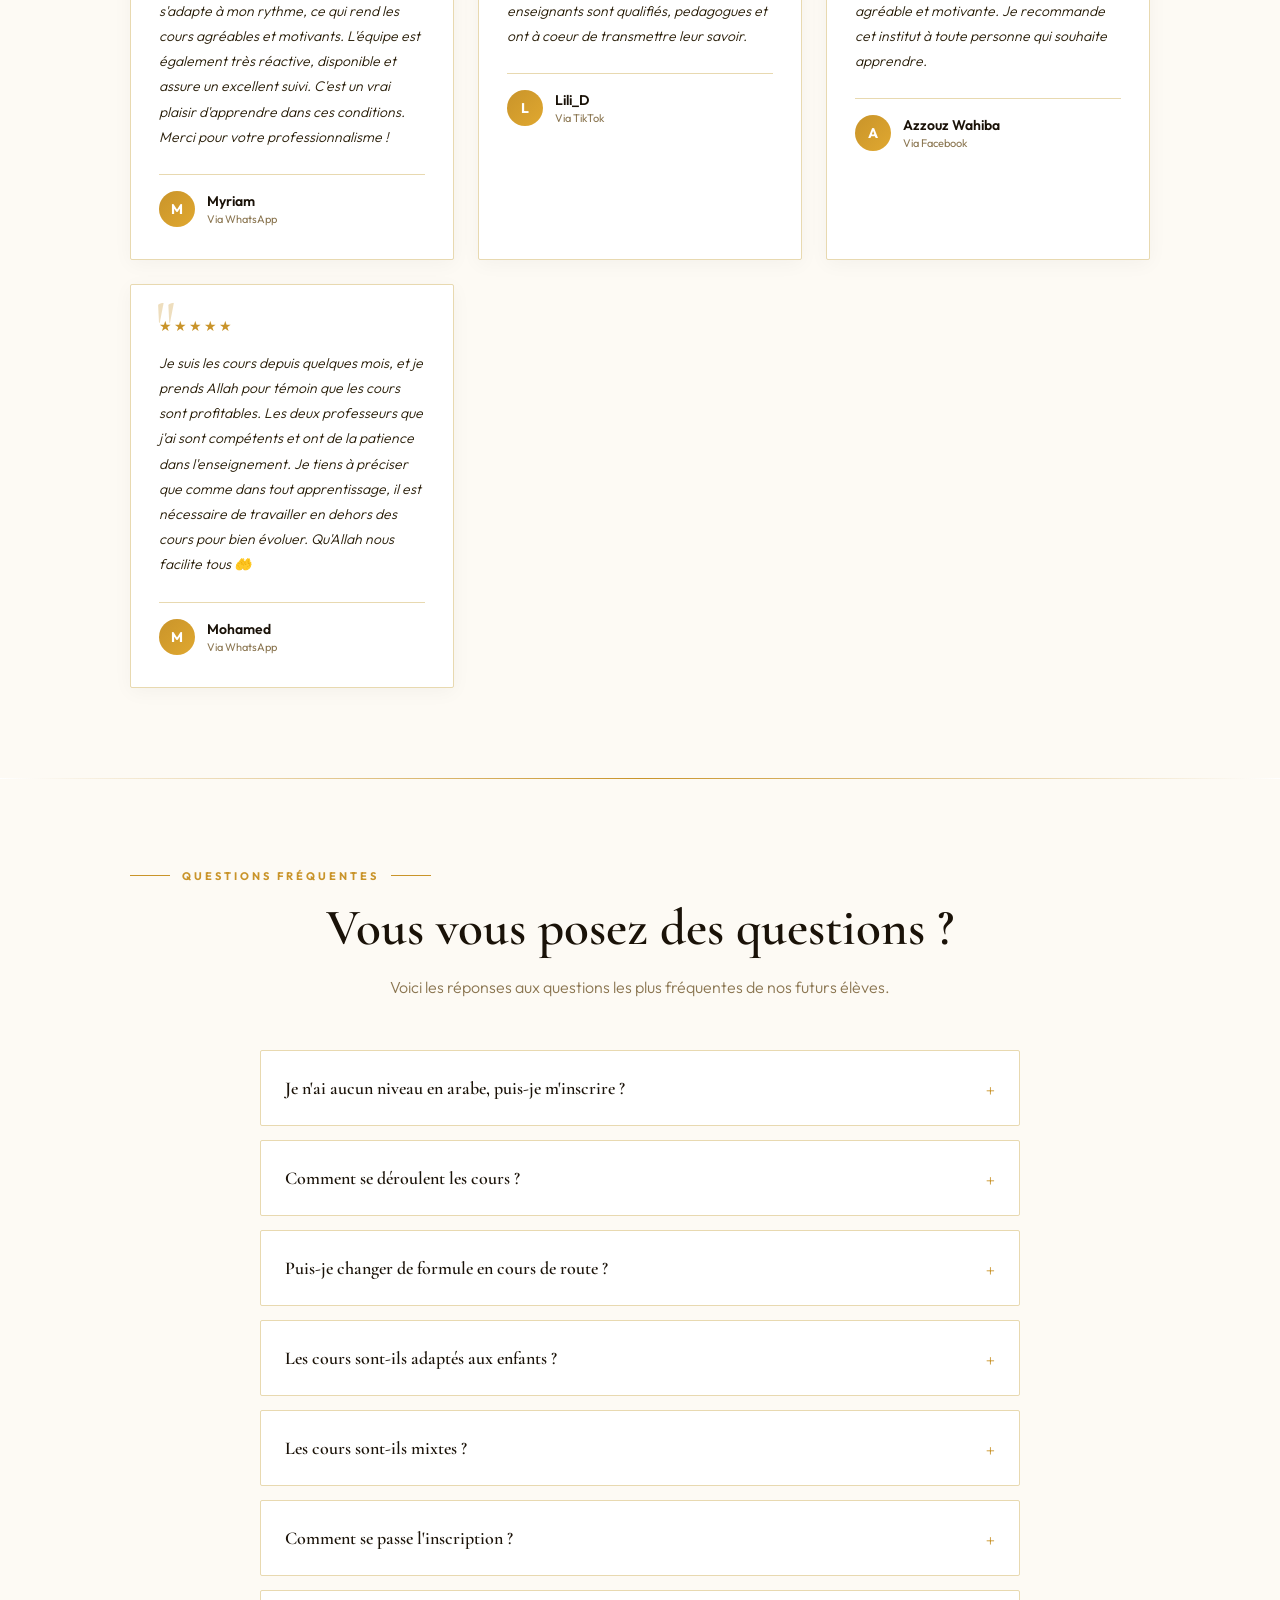
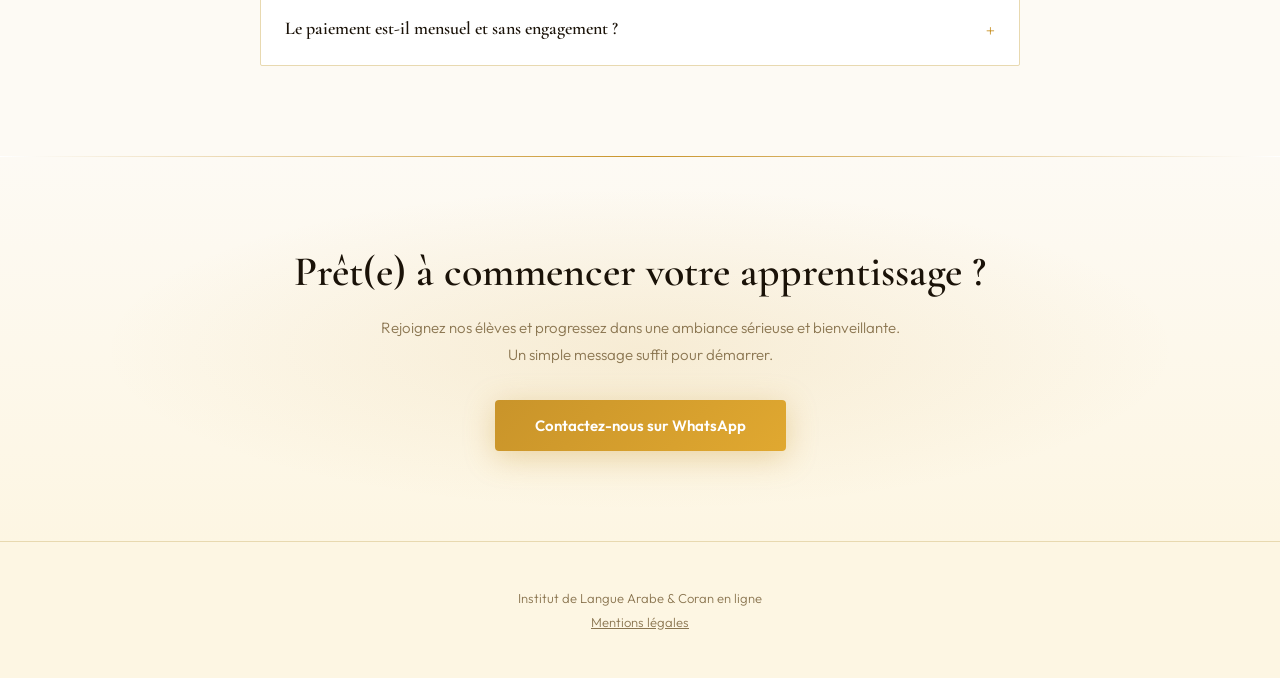
==== commit de95cdef: "Add files via upload" ====
--- a/index.html
+++ b/index.html
@@ -162,6 +162,7 @@
       <p class="section-sub">Découvrez le contenu précis de chaque cursus pour choisir celui qui correspond à votre objectif.</p>
     </div>
 
+    <div class="cursus-grid">
     <div class="cursus-block fade-in" id="cursus1">
       <div class="cursus-number">1</div>
       <h2 class="cursus-title">Débutant</h2>
@@ -239,6 +240,7 @@
         <li>Correction minutieuse de la prononciation et maîtrise du Tajwid théorique et pratique</li>
         <li>Méthode de révision solide pour ne plus oublier les sourates acquises</li>
       </ul>
+    </div>
     </div>
 
     <div class="cursus-final-cta fade-in">
--- a/style.css
+++ b/style.css
@@ -419,7 +419,10 @@
   .methode-page { background: var(--white); padding: 160px 24px 100px; }
   .methode-page-inline { padding: 90px 24px; }
   .cursus-intro { text-align: center; margin-bottom: 48px; }
-  .methode-content { max-width: 760px; margin: 0 auto; }
+  .methode-content { max-width: 1180px; margin: 0 auto; }
+  .cursus-intro { max-width: 700px; margin: 0 auto 48px; }
+  .cursus-grid { display: grid; grid-template-columns: repeat(auto-fit, minmax(320px, 1fr)); gap: 28px; align-items: start; }
+  .cursus-final-cta { max-width: 700px; margin-left: auto; margin-right: auto; }
   .methode-content h1 { font-family: 'Cormorant Garamond', serif; font-size: clamp(32px, 4.5vw, 46px); font-weight: 600; color: var(--dark); margin-bottom: 12px; text-align: center; }
   .methode-content > p.methode-intro { font-size: 16px; color: var(--text-muted); line-height: 1.9; font-weight: 300; text-align: center; max-width: 560px; margin: 0 auto 56px; }
   .methode-block { display: flex; gap: 24px; align-items: flex-start; margin-bottom: 40px; padding: 28px; border: 1px solid var(--border); border-radius: 10px; background: var(--cream); }
@@ -438,7 +441,7 @@
 
   /* CURSUS BLOCKS */
   .cursus-block {
-    margin-bottom: 56px; padding: 36px 40px; border: 1px solid var(--border);
+    padding: 36px 40px; border: 1px solid var(--border);
     border-radius: 14px; background: var(--cream); scroll-margin-top: 100px;
   }
   .cursus-number {
